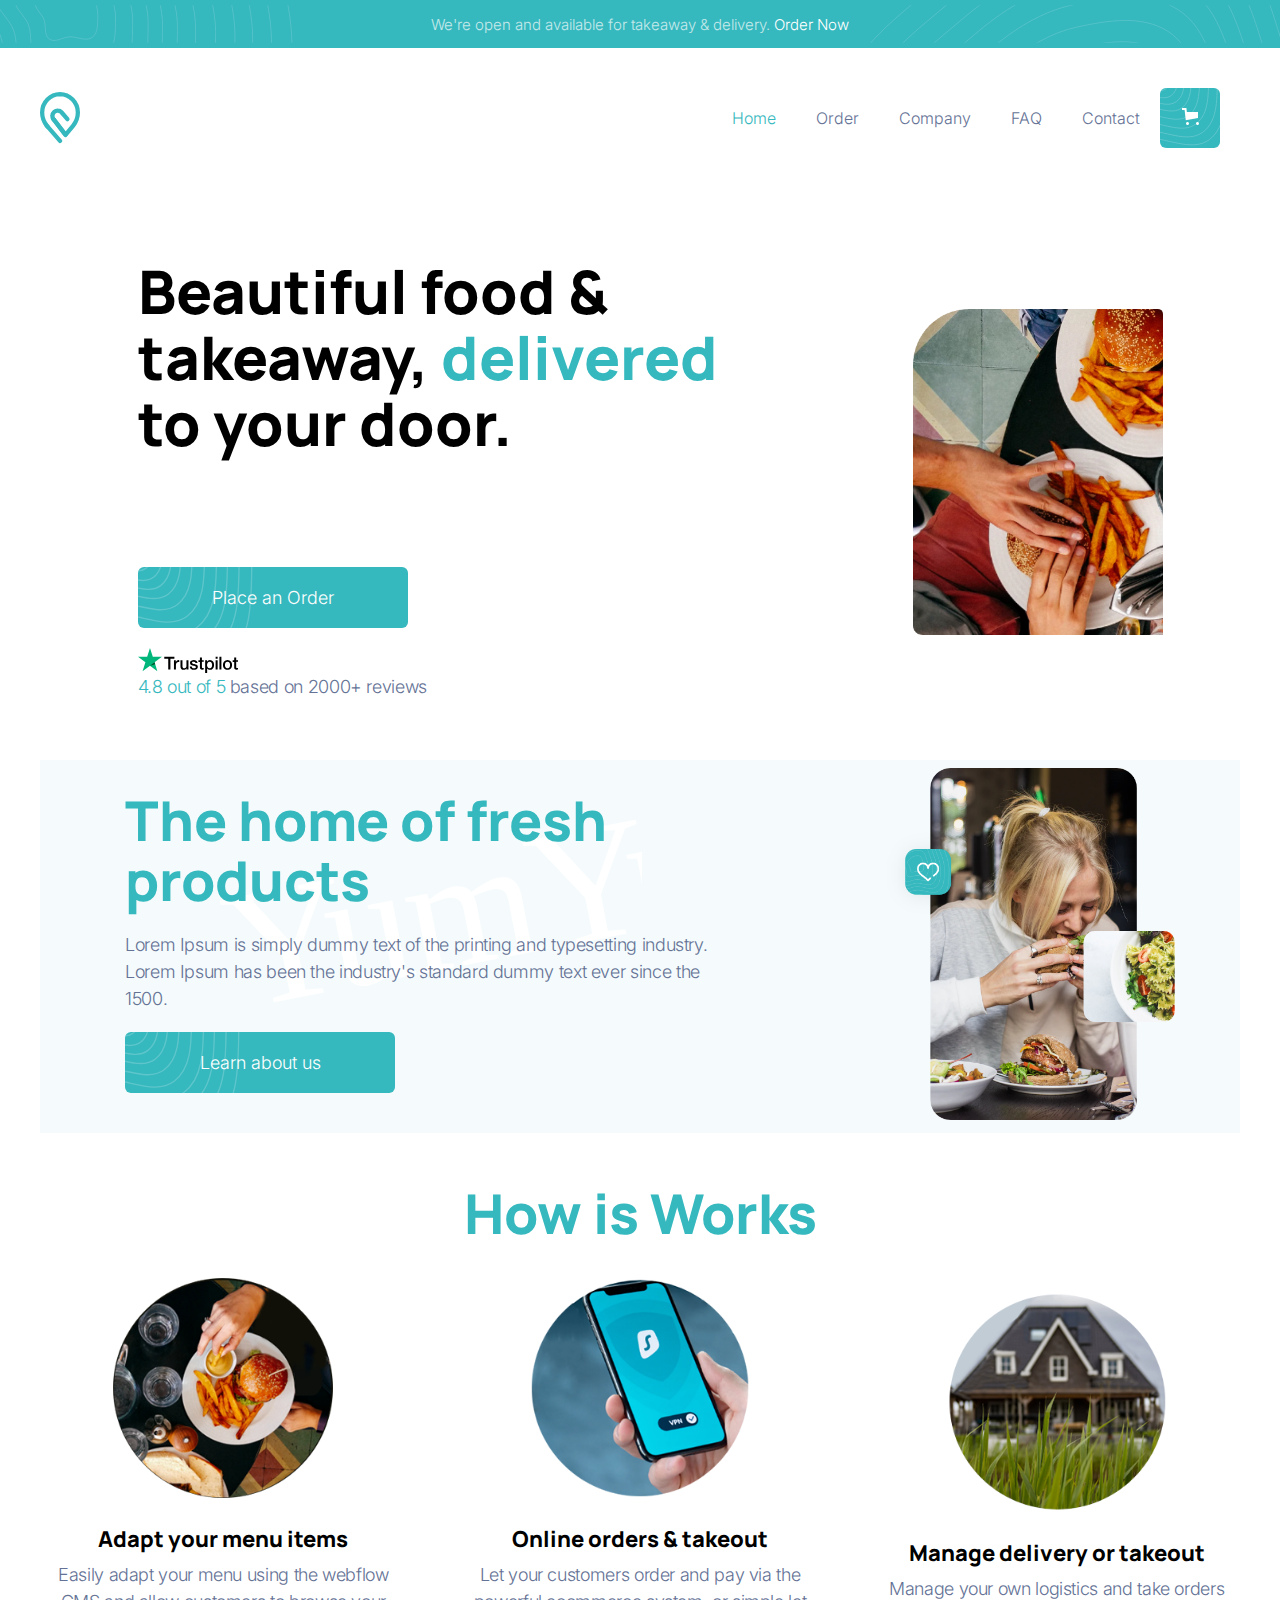
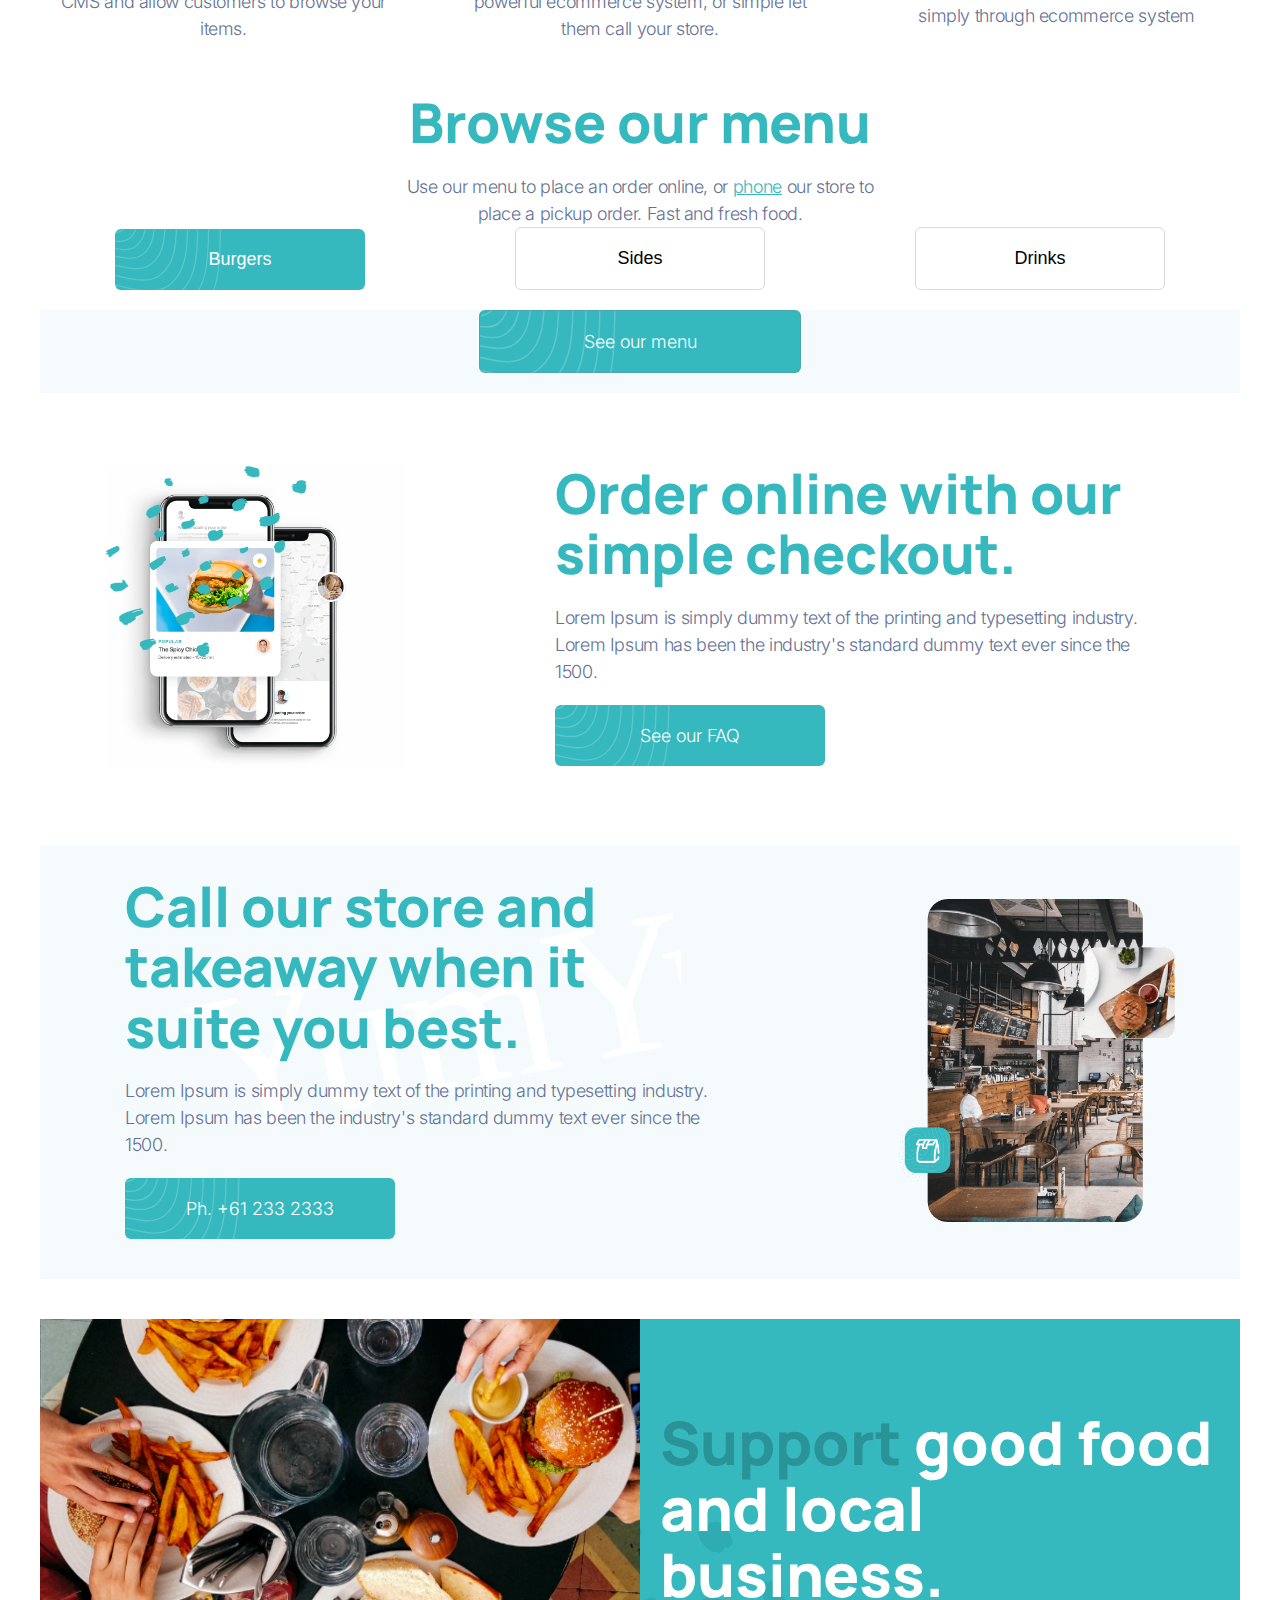
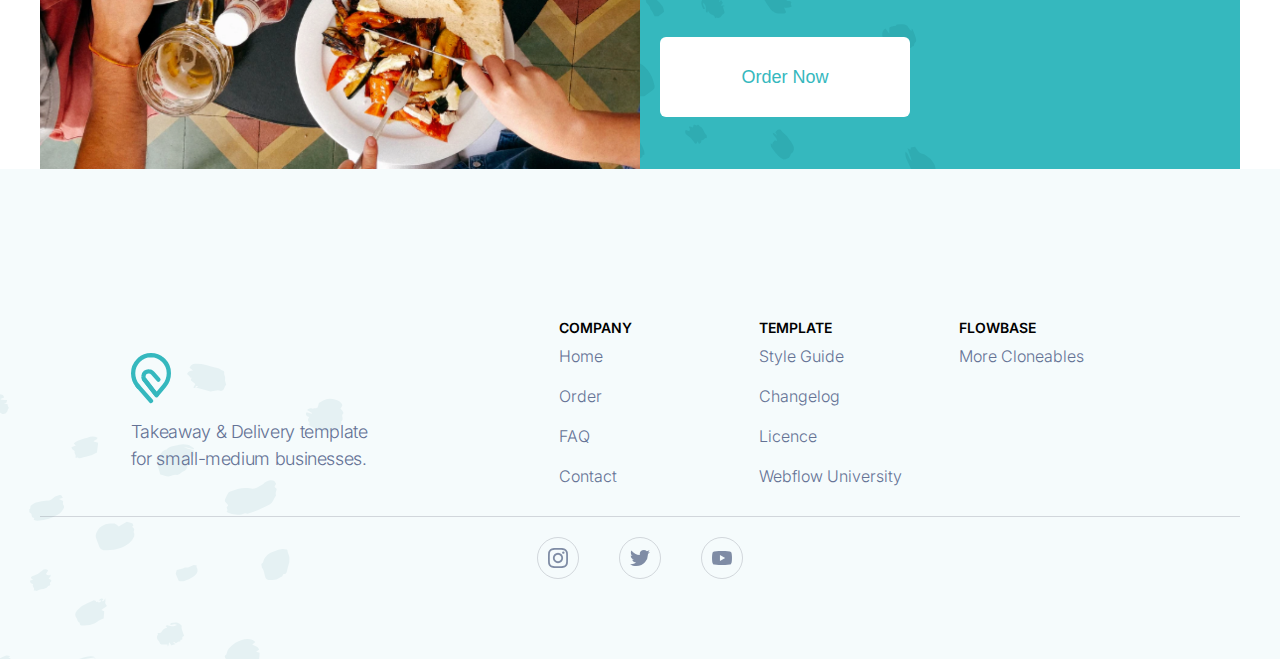
==== index.html @ 25eca1f1 "added accessability widget" ====
<!DOCTYPE html>
<html lang="en">
  <head>
    <meta charset="UTF-8" />
    <meta http-equiv="X-UA-Compatible" content="IE=edge" />
    <meta name="viewport" content="width=device-width, initial-scale=1.0" />
    <title>Home</title>
    <link rel="stylesheet" href="./css/index.css" />
    <link rel="icon" href="./img/logo.svg" />
  </head>
  <body>
    <!-- START: Header -->
    <header class="pageheader"></header>
    <!-- END: Header -->
    <!-- START: Main Content -->
    <div class="main">
      <!-- Menu Overlay -->
      <div class="menu--overlay"></div>
      <!--Delivery CTA: PLace Order-->
      <div class="container">
        <div class="container--text-left">
          <div class="container--text">
            <div class="container">
              <h1 class="slide-in-left_start">
                Beautiful food & takeaway,
                <span class="text-primary">delivered</span> to your door.
              </h1>
              <p class="slide-in-left_delay">
                Lorem Ipsum is simply dummy text of the printing and typesetting
                industry. Lorem Ipsum has been the industry's standard dummy
                text ever since the 1500.
              </p>
              <a class="btn-cta" href="order.html"> Place an Order </a>
            </div>
            <div class="container--text-subtext">
              <img src="./img/TrustPilot_logo.svg" alt="Trust Pilot Logo" />
              <p class="text-md">
                <span class="text-primary">4.8 out of 5</span> based on 2000+
                reviews
              </p>
            </div>
          </div>
          <div class="container--img" id="header_img--home">
            <img
              class="img--overlay-bottom-right slide-in-right"
              src="./img/icons/phone_icon.png"
              alt=""
            />
            <img
              class="img--overlay-bottom-left slide-in-left_delay"
              src="./img/patterns/pattern_blue.svg"
              alt=""
            />
            <img
              class="img--underlay"
              src="./img/header_img.png"
              alt="burger and frys"
            />
          </div>
        </div>
      </div>
      <!--Fresh Products CTA: Learn More-->
      <div class="container">
        <div class="container--text-left bg-scewed">
          <div class="container--text">
            <div class="container bg-text-yum">
              <h2 class="text-primary">The home of fresh products</h2>
              <p>
                Lorem Ipsum is simply dummy text of the printing and typesetting
                industry. Lorem Ipsum has been the industry's standard dummy
                text ever since the 1500.
              </p>
              <a class="btn-cta" href="./company.html"> Learn about us </a>
            </div>
          </div>

          <div class="container--img">
            <img src="./img/fresh_img.png" alt="woman enjoying a sandwich" />
          </div>
        </div>
      </div>
      <!--How it Works-->
      <div class="container">
        <h2 class="text-primary">How is Works</h2>
        <div class="container--columns">
          <div class="container--text-below">
            <div class="container--img">
              <img
                class="img--overlay-top-right pop-in"
                src="./img/icons/basket_icon.png"
                alt=""
              />
              <img
                class="img--underlay"
                src="./img/icons/adapt_icon.png"
                alt="meal with basket icon"
              />
            </div>
            <div class="container--text">
              <h6>Adapt your menu items</h6>
              <p>
                Easily adapt your menu using the webflow CMS and allow customers
                to browse your items.
              </p>
            </div>
          </div>
          <div class="divider--wrap">
            <div class="divider--inner"></div>
          </div>
          <div class="container--text-below">
            <div class="container--img">
              <img
                class="img--overlay-top-left pop-in"
                id="google-logo"
                src="./img/icons/google_icon.png"
                alt=""
              />
              <img
                class="pop-in_delay"
                id="apple-logo"
                src="./img/icons/apple_icon.png"
                alt=""
              />
              <img
                class="img--underlay"
                src="./img/icons/order_icon.png"
                alt="meal with basket icon"
              />
            </div>
            <div class="container--text">
              <h6>Online orders & takeout</h6>
              <p>
                Let your customers order and pay via the powerful ecommerce
                system, or simple let them call your store.
              </p>
            </div>
          </div>
          <div class="divider--wrap">
            <div class="divider--inner"></div>
          </div>
          <div class="container--text-below">
            <div class="container--img">
              <img
                class="img--overlay-top-left pop-in"
                src="./img/icons/smiling_man1.png"
                alt=""
              />
              <img
                class="img--overlay-middle-right pop-in_delay"
                src="./img/icons/smiling_man2.png"
                alt=""
              />
              <img
                class="img--underlay"
                src="./img/icons/delivery_icon.png"
                alt="meal with basket icon"
              />
            </div>
            <div class="container--text">
              <h6>Manage delivery or takeout</h6>
              <p>
                Manage your own logistics and take orders simply through
                ecommerce system
              </p>
            </div>
          </div>
        </div>
      </div>
      <!--Browse the menu-->
      <div class="container">
        <div>
          <h2 class="text-primary">Browse our menu</h2>
          <p>
            Use our menu to place an order online, or
            <a href="#">phone</a> our store to<br />
            place a pickup order. Fast and fresh food.
          </p>
          <div class="container btn-group">
            <button class="btn active" id="burgers">Burgers</button>
            <button class="btn" id="sides">Sides</button>
            <button class="btn" id="drinks">Drinks</button>
          </div>
          <div class="-bg-alice_blue">
            <div class="container" id="menu"></div>
            <div class="loader">
              <div></div>
              <div></div>
              <div></div>
              <div></div>
            </div>
            <div class="full-width">
              <a class="btn btn-cta" href="./order.html"> See our menu </a>
            </div>
          </div>
        </div>
      </div>
      <!--Order Online CTA: See FAQs-->
      <div class="container">
        <div class="container--text-left">
          <div class="container--img">
            <img
              class="underlay--img"
              src="./img/phone.png"
              alt="ordering with a phone"
            />
            <img
              class="overlay--pattern"
              src="./img/patterns/pattern_blue.svg"
              alt=""
            />
          </div>
          <div class="container--text">
            <div class="container bg-text-yum">
              <h2 class="text-primary">
                Order online with our simple checkout.
              </h2>
              <p>
                Lorem Ipsum is simply dummy text of the printing and typesetting
                industry. Lorem Ipsum has been the industry's standard dummy
                text ever since the 1500.
              </p>
              <a class="btn-cta" href="./faq.html"> See our FAQ </a>
            </div>
          </div>
        </div>
      </div>
      <!--Call the Store-->
      <div class="container">
        <div class="container--text-right bg-scewed">
          <div class="container--img">
            <img
              class="fluid-img"
              src="./img/takeaway.png"
              alt="restraunt serving takeaway"
            />
          </div>
          <div class="container--text">
            <div class="container bg-text-yum">
              <h2 class="text-primary">
                Call our store and takeaway when it suite you best.
              </h2>
              <p>
                Lorem Ipsum is simply dummy text of the printing and typesetting
                industry. Lorem Ipsum has been the industry's standard dummy
                text ever since the 1500.
              </p>
              <a href="#" class="btn-cta"> Ph. +61 233 2333 </a>
            </div>
          </div>
        </div>
      </div>
      <!--Support Local businesses -->
      <div class="container">
        <div class="bg-img-food"></div>

        <div class="bg-pattern-primary">
          <div>
            <h1>
              <span class="text-primary-dark-2">Support</span> good food and
              local business.
            </h1>
            <a href="./order.html">
              <button class="btn-order">Order Now</button>
            </a>
          </div>
        </div>
      </div>
    </div>
    <!-- END: Main Content -->
    <!-- Footer -->
    <footer class="pagefooter"></footer>
    <script type="module" src="../scripts/main.js"></script>
    <!-- Accessibility Code for "gsladek.github.io" -->
    <script>
      window.interdeal = {
        sitekey: "61293b41c6af77612263db4d741a04e9",
        Position: "Right",
        Menulang: "EN",
        domains: {
          js: "https://cdn.equalweb.com/",
          acc: "https://access.equalweb.com/",
        },
        btnStyle: {
          vPosition: ["80%", null],
          scale: ["0.8", "0.8"],
          color: { main: "#00848a", second: "#ffffff" },
          icon: { type: 11, shape: "semicircle", outline: false },
        },
      };
      (function (doc, head, body) {
        var coreCall = doc.createElement("script");
        coreCall.src = "https://cdn.equalweb.com/core/4.3.7/accessibility.js";
        coreCall.defer = true;
        coreCall.integrity =
          "sha512-hGa5HZtFkT1M7+tUDtU/cbw6AG0ORz3oblztCoTZ/z2qPyr7dgwH3zoT8qpgj21MgcRsMFLD6NNKePGvVks3Ig==";
        coreCall.crossOrigin = "anonymous";
        coreCall.setAttribute("data-cfasync", true);
        body ? body.appendChild(coreCall) : head.appendChild(coreCall);
      })(document, document.head, document.body);
    </script>
  </body>
</html>
---- css/index.css ----
/*--------------------- Font Imports ----------------------*/
@import url("https://fonts.googleapis.com/css2?family=Inter:wght@100;200;300;400;600;700;800&family=Manrope:wght@400;700;800&display=swap");
/*------------------------ Colors -------------------------*/
.text-primary {
  color: #35b8be;
}

.text-hover-primary {
  color: #35b8be;
}

.-bg-primary {
  background-color: #35b8be;
}

.text-primary-light-1 {
  color: #49bfc5;
}

.text-primary-dark-1 {
  color: #30a6ab;
}

.text-hover-primary-light-1:hover {
  color: #49bfc5;
}

.text-hover-primary-dark-1:hover {
  color: #30a6ab;
}

.-bg-primary-light-1 {
  background-color: #49bfc5;
}

.-bg-primary-dark-1 {
  background-color: #30a6ab;
}

.-bg-hover-primary-light-1:hover {
  background-color: #49bfc5;
}

.-bg-hover-primary-dark-1:hover {
  background-color: #30a6ab;
}

.text-primary-light-2 {
  color: #5dc6cb;
}

.text-primary-dark-2 {
  color: #2a9398;
}

.text-hover-primary-light-2:hover {
  color: #5dc6cb;
}

.text-hover-primary-dark-2:hover {
  color: #2a9398;
}

.-bg-primary-light-2 {
  background-color: #5dc6cb;
}

.-bg-primary-dark-2 {
  background-color: #2a9398;
}

.-bg-hover-primary-light-2:hover {
  background-color: #5dc6cb;
}

.-bg-hover-primary-dark-2:hover {
  background-color: #2a9398;
}

.text-primary-light-3 {
  color: #72cdd2;
}

.text-primary-dark-3 {
  color: #258185;
}

.text-hover-primary-light-3:hover {
  color: #72cdd2;
}

.text-hover-primary-dark-3:hover {
  color: #258185;
}

.-bg-primary-light-3 {
  background-color: #72cdd2;
}

.-bg-primary-dark-3 {
  background-color: #258185;
}

.-bg-hover-primary-light-3:hover {
  background-color: #72cdd2;
}

.-bg-hover-primary-dark-3:hover {
  background-color: #258185;
}

.text-primary-light-4 {
  color: #86d4d8;
}

.text-primary-dark-4 {
  color: #206e72;
}

.text-hover-primary-light-4:hover {
  color: #86d4d8;
}

.text-hover-primary-dark-4:hover {
  color: #206e72;
}

.-bg-primary-light-4 {
  background-color: #86d4d8;
}

.-bg-primary-dark-4 {
  background-color: #206e72;
}

.-bg-hover-primary-light-4:hover {
  background-color: #86d4d8;
}

.-bg-hover-primary-dark-4:hover {
  background-color: #206e72;
}

.text-primary-light-5 {
  color: #9adcdf;
}

.text-primary-dark-5 {
  color: #1b5c5f;
}

.text-hover-primary-light-5:hover {
  color: #9adcdf;
}

.text-hover-primary-dark-5:hover {
  color: #1b5c5f;
}

.-bg-primary-light-5 {
  background-color: #9adcdf;
}

.-bg-primary-dark-5 {
  background-color: #1b5c5f;
}

.-bg-hover-primary-light-5:hover {
  background-color: #9adcdf;
}

.-bg-hover-primary-dark-5:hover {
  background-color: #1b5c5f;
}

.text-primary-light-6 {
  color: #aee3e5;
}

.text-primary-dark-6 {
  color: #154a4c;
}

.text-hover-primary-light-6:hover {
  color: #aee3e5;
}

.text-hover-primary-dark-6:hover {
  color: #154a4c;
}

.-bg-primary-light-6 {
  background-color: #aee3e5;
}

.-bg-primary-dark-6 {
  background-color: #154a4c;
}

.-bg-hover-primary-light-6:hover {
  background-color: #aee3e5;
}

.-bg-hover-primary-dark-6:hover {
  background-color: #154a4c;
}

.text-primary-light-7 {
  color: #c2eaec;
}

.text-primary-dark-7 {
  color: #103739;
}

.text-hover-primary-light-7:hover {
  color: #c2eaec;
}

.text-hover-primary-dark-7:hover {
  color: #103739;
}

.-bg-primary-light-7 {
  background-color: #c2eaec;
}

.-bg-primary-dark-7 {
  background-color: #103739;
}

.-bg-hover-primary-light-7:hover {
  background-color: #c2eaec;
}

.-bg-hover-primary-dark-7:hover {
  background-color: #103739;
}

.text-primary-light-8 {
  color: #d7f1f2;
}

.text-primary-dark-8 {
  color: #0b2526;
}

.text-hover-primary-light-8:hover {
  color: #d7f1f2;
}

.text-hover-primary-dark-8:hover {
  color: #0b2526;
}

.-bg-primary-light-8 {
  background-color: #d7f1f2;
}

.-bg-primary-dark-8 {
  background-color: #0b2526;
}

.-bg-hover-primary-light-8:hover {
  background-color: #d7f1f2;
}

.-bg-hover-primary-dark-8:hover {
  background-color: #0b2526;
}

.text-primary-light-9 {
  color: #ebf8f9;
}

.text-primary-dark-9 {
  color: #051213;
}

.text-hover-primary-light-9:hover {
  color: #ebf8f9;
}

.text-hover-primary-dark-9:hover {
  color: #051213;
}

.-bg-primary-light-9 {
  background-color: #ebf8f9;
}

.-bg-primary-dark-9 {
  background-color: #051213;
}

.-bg-hover-primary-light-9:hover {
  background-color: #ebf8f9;
}

.-bg-hover-primary-dark-9:hover {
  background-color: #051213;
}

.text-alice_blue {
  color: #f5fbfc;
}

.text-hover-alice_blue {
  color: #f5fbfc;
}

.-bg-alice_blue {
  background-color: #f5fbfc;
}

.text-alice_blue-light-1 {
  color: #f6fbfc;
}

.text-alice_blue-dark-1 {
  color: #dde2e3;
}

.text-hover-alice_blue-light-1:hover {
  color: #f6fbfc;
}

.text-hover-alice_blue-dark-1:hover {
  color: #dde2e3;
}

.-bg-alice_blue-light-1 {
  background-color: #f6fbfc;
}

.-bg-alice_blue-dark-1 {
  background-color: #dde2e3;
}

.-bg-hover-alice_blue-light-1:hover {
  background-color: #f6fbfc;
}

.-bg-hover-alice_blue-dark-1:hover {
  background-color: #dde2e3;
}

.text-alice_blue-light-2 {
  color: #f7fcfd;
}

.text-alice_blue-dark-2 {
  color: #c4c9ca;
}

.text-hover-alice_blue-light-2:hover {
  color: #f7fcfd;
}

.text-hover-alice_blue-dark-2:hover {
  color: #c4c9ca;
}

.-bg-alice_blue-light-2 {
  background-color: #f7fcfd;
}

.-bg-alice_blue-dark-2 {
  background-color: #c4c9ca;
}

.-bg-hover-alice_blue-light-2:hover {
  background-color: #f7fcfd;
}

.-bg-hover-alice_blue-dark-2:hover {
  background-color: #c4c9ca;
}

.text-alice_blue-light-3 {
  color: #f8fcfd;
}

.text-alice_blue-dark-3 {
  color: #acb0b0;
}

.text-hover-alice_blue-light-3:hover {
  color: #f8fcfd;
}

.text-hover-alice_blue-dark-3:hover {
  color: #acb0b0;
}

.-bg-alice_blue-light-3 {
  background-color: #f8fcfd;
}

.-bg-alice_blue-dark-3 {
  background-color: #acb0b0;
}

.-bg-hover-alice_blue-light-3:hover {
  background-color: #f8fcfd;
}

.-bg-hover-alice_blue-dark-3:hover {
  background-color: #acb0b0;
}

.text-alice_blue-light-4 {
  color: #f9fdfd;
}

.text-alice_blue-dark-4 {
  color: #939797;
}

.text-hover-alice_blue-light-4:hover {
  color: #f9fdfd;
}

.text-hover-alice_blue-dark-4:hover {
  color: #939797;
}

.-bg-alice_blue-light-4 {
  background-color: #f9fdfd;
}

.-bg-alice_blue-dark-4 {
  background-color: #939797;
}

.-bg-hover-alice_blue-light-4:hover {
  background-color: #f9fdfd;
}

.-bg-hover-alice_blue-dark-4:hover {
  background-color: #939797;
}

.text-alice_blue-light-5 {
  color: #fafdfe;
}

.text-alice_blue-dark-5 {
  color: #7b7e7e;
}

.text-hover-alice_blue-light-5:hover {
  color: #fafdfe;
}

.text-hover-alice_blue-dark-5:hover {
  color: #7b7e7e;
}

.-bg-alice_blue-light-5 {
  background-color: #fafdfe;
}

.-bg-alice_blue-dark-5 {
  background-color: #7b7e7e;
}

.-bg-hover-alice_blue-light-5:hover {
  background-color: #fafdfe;
}

.-bg-hover-alice_blue-dark-5:hover {
  background-color: #7b7e7e;
}

.text-alice_blue-light-6 {
  color: #fbfdfe;
}

.text-alice_blue-dark-6 {
  color: #626465;
}

.text-hover-alice_blue-light-6:hover {
  color: #fbfdfe;
}

.text-hover-alice_blue-dark-6:hover {
  color: #626465;
}

.-bg-alice_blue-light-6 {
  background-color: #fbfdfe;
}

.-bg-alice_blue-dark-6 {
  background-color: #626465;
}

.-bg-hover-alice_blue-light-6:hover {
  background-color: #fbfdfe;
}

.-bg-hover-alice_blue-dark-6:hover {
  background-color: #626465;
}

.text-alice_blue-light-7 {
  color: #fcfefe;
}

.text-alice_blue-dark-7 {
  color: #4a4b4c;
}

.text-hover-alice_blue-light-7:hover {
  color: #fcfefe;
}

.text-hover-alice_blue-dark-7:hover {
  color: #4a4b4c;
}

.-bg-alice_blue-light-7 {
  background-color: #fcfefe;
}

.-bg-alice_blue-dark-7 {
  background-color: #4a4b4c;
}

.-bg-hover-alice_blue-light-7:hover {
  background-color: #fcfefe;
}

.-bg-hover-alice_blue-dark-7:hover {
  background-color: #4a4b4c;
}

.text-alice_blue-light-8 {
  color: #fdfefe;
}

.text-alice_blue-dark-8 {
  color: #313232;
}

.text-hover-alice_blue-light-8:hover {
  color: #fdfefe;
}

.text-hover-alice_blue-dark-8:hover {
  color: #313232;
}

.-bg-alice_blue-light-8 {
  background-color: #fdfefe;
}

.-bg-alice_blue-dark-8 {
  background-color: #313232;
}

.-bg-hover-alice_blue-light-8:hover {
  background-color: #fdfefe;
}

.-bg-hover-alice_blue-dark-8:hover {
  background-color: #313232;
}

.text-alice_blue-light-9 {
  color: #feffff;
}

.text-alice_blue-dark-9 {
  color: #191919;
}

.text-hover-alice_blue-light-9:hover {
  color: #feffff;
}

.text-hover-alice_blue-dark-9:hover {
  color: #191919;
}

.-bg-alice_blue-light-9 {
  background-color: #feffff;
}

.-bg-alice_blue-dark-9 {
  background-color: #191919;
}

.-bg-hover-alice_blue-light-9:hover {
  background-color: #feffff;
}

.-bg-hover-alice_blue-dark-9:hover {
  background-color: #191919;
}

.text-coral {
  color: #ff8946;
}

.text-hover-coral {
  color: #ff8946;
}

.-bg-coral {
  background-color: #ff8946;
}

.text-coral-light-1 {
  color: #ff9559;
}

.text-coral-dark-1 {
  color: #e67b3f;
}

.text-hover-coral-light-1:hover {
  color: #ff9559;
}

.text-hover-coral-dark-1:hover {
  color: #e67b3f;
}

.-bg-coral-light-1 {
  background-color: #ff9559;
}

.-bg-coral-dark-1 {
  background-color: #e67b3f;
}

.-bg-hover-coral-light-1:hover {
  background-color: #ff9559;
}

.-bg-hover-coral-dark-1:hover {
  background-color: #e67b3f;
}

.text-coral-light-2 {
  color: #ffa16b;
}

.text-coral-dark-2 {
  color: #cc6e38;
}

.text-hover-coral-light-2:hover {
  color: #ffa16b;
}

.text-hover-coral-dark-2:hover {
  color: #cc6e38;
}

.-bg-coral-light-2 {
  background-color: #ffa16b;
}

.-bg-coral-dark-2 {
  background-color: #cc6e38;
}

.-bg-hover-coral-light-2:hover {
  background-color: #ffa16b;
}

.-bg-hover-coral-dark-2:hover {
  background-color: #cc6e38;
}

.text-coral-light-3 {
  color: #ffac7e;
}

.text-coral-dark-3 {
  color: #b36031;
}

.text-hover-coral-light-3:hover {
  color: #ffac7e;
}

.text-hover-coral-dark-3:hover {
  color: #b36031;
}

.-bg-coral-light-3 {
  background-color: #ffac7e;
}

.-bg-coral-dark-3 {
  background-color: #b36031;
}

.-bg-hover-coral-light-3:hover {
  background-color: #ffac7e;
}

.-bg-hover-coral-dark-3:hover {
  background-color: #b36031;
}

.text-coral-light-4 {
  color: #ffb890;
}

.text-coral-dark-4 {
  color: #99522a;
}

.text-hover-coral-light-4:hover {
  color: #ffb890;
}

.text-hover-coral-dark-4:hover {
  color: #99522a;
}

.-bg-coral-light-4 {
  background-color: #ffb890;
}

.-bg-coral-dark-4 {
  background-color: #99522a;
}

.-bg-hover-coral-light-4:hover {
  background-color: #ffb890;
}

.-bg-hover-coral-dark-4:hover {
  background-color: #99522a;
}

.text-coral-light-5 {
  color: #ffc4a3;
}

.text-coral-dark-5 {
  color: #804523;
}

.text-hover-coral-light-5:hover {
  color: #ffc4a3;
}

.text-hover-coral-dark-5:hover {
  color: #804523;
}

.-bg-coral-light-5 {
  background-color: #ffc4a3;
}

.-bg-coral-dark-5 {
  background-color: #804523;
}

.-bg-hover-coral-light-5:hover {
  background-color: #ffc4a3;
}

.-bg-hover-coral-dark-5:hover {
  background-color: #804523;
}

.text-coral-light-6 {
  color: #ffd0b5;
}

.text-coral-dark-6 {
  color: #66371c;
}

.text-hover-coral-light-6:hover {
  color: #ffd0b5;
}

.text-hover-coral-dark-6:hover {
  color: #66371c;
}

.-bg-coral-light-6 {
  background-color: #ffd0b5;
}

.-bg-coral-dark-6 {
  background-color: #66371c;
}

.-bg-hover-coral-light-6:hover {
  background-color: #ffd0b5;
}

.-bg-hover-coral-dark-6:hover {
  background-color: #66371c;
}

.text-coral-light-7 {
  color: #ffdcc8;
}

.text-coral-dark-7 {
  color: #4d2915;
}

.text-hover-coral-light-7:hover {
  color: #ffdcc8;
}

.text-hover-coral-dark-7:hover {
  color: #4d2915;
}

.-bg-coral-light-7 {
  background-color: #ffdcc8;
}

.-bg-coral-dark-7 {
  background-color: #4d2915;
}

.-bg-hover-coral-light-7:hover {
  background-color: #ffdcc8;
}

.-bg-hover-coral-dark-7:hover {
  background-color: #4d2915;
}

.text-coral-light-8 {
  color: #ffe7da;
}

.text-coral-dark-8 {
  color: #331b0e;
}

.text-hover-coral-light-8:hover {
  color: #ffe7da;
}

.text-hover-coral-dark-8:hover {
  color: #331b0e;
}

.-bg-coral-light-8 {
  background-color: #ffe7da;
}

.-bg-coral-dark-8 {
  background-color: #331b0e;
}

.-bg-hover-coral-light-8:hover {
  background-color: #ffe7da;
}

.-bg-hover-coral-dark-8:hover {
  background-color: #331b0e;
}

.text-coral-light-9 {
  color: #fff3ed;
}

.text-coral-dark-9 {
  color: #1a0e07;
}

.text-hover-coral-light-9:hover {
  color: #fff3ed;
}

.text-hover-coral-dark-9:hover {
  color: #1a0e07;
}

.-bg-coral-light-9 {
  background-color: #fff3ed;
}

.-bg-coral-dark-9 {
  background-color: #1a0e07;
}

.-bg-hover-coral-light-9:hover {
  background-color: #fff3ed;
}

.-bg-hover-coral-dark-9:hover {
  background-color: #1a0e07;
}

.text-heading {
  color: #191b22;
}

.text-hover-heading {
  color: #191b22;
}

.-bg-heading {
  background-color: #191b22;
}

.text-heading-light-1 {
  color: #303238;
}

.text-heading-dark-1 {
  color: #17181f;
}

.text-hover-heading-light-1:hover {
  color: #303238;
}

.text-hover-heading-dark-1:hover {
  color: #17181f;
}

.-bg-heading-light-1 {
  background-color: #303238;
}

.-bg-heading-dark-1 {
  background-color: #17181f;
}

.-bg-hover-heading-light-1:hover {
  background-color: #303238;
}

.-bg-hover-heading-dark-1:hover {
  background-color: #17181f;
}

.text-heading-light-2 {
  color: #47494e;
}

.text-heading-dark-2 {
  color: #14161b;
}

.text-hover-heading-light-2:hover {
  color: #47494e;
}

.text-hover-heading-dark-2:hover {
  color: #14161b;
}

.-bg-heading-light-2 {
  background-color: #47494e;
}

.-bg-heading-dark-2 {
  background-color: #14161b;
}

.-bg-hover-heading-light-2:hover {
  background-color: #47494e;
}

.-bg-hover-heading-dark-2:hover {
  background-color: #14161b;
}

.text-heading-light-3 {
  color: #5e5f64;
}

.text-heading-dark-3 {
  color: #121318;
}

.text-hover-heading-light-3:hover {
  color: #5e5f64;
}

.text-hover-heading-dark-3:hover {
  color: #121318;
}

.-bg-heading-light-3 {
  background-color: #5e5f64;
}

.-bg-heading-dark-3 {
  background-color: #121318;
}

.-bg-hover-heading-light-3:hover {
  background-color: #5e5f64;
}

.-bg-hover-heading-dark-3:hover {
  background-color: #121318;
}

.text-heading-light-4 {
  color: #75767a;
}

.text-heading-dark-4 {
  color: #0f1014;
}

.text-hover-heading-light-4:hover {
  color: #75767a;
}

.text-hover-heading-dark-4:hover {
  color: #0f1014;
}

.-bg-heading-light-4 {
  background-color: #75767a;
}

.-bg-heading-dark-4 {
  background-color: #0f1014;
}

.-bg-hover-heading-light-4:hover {
  background-color: #75767a;
}

.-bg-hover-heading-dark-4:hover {
  background-color: #0f1014;
}

.text-heading-light-5 {
  color: #8c8d91;
}

.text-heading-dark-5 {
  color: #0d0e11;
}

.text-hover-heading-light-5:hover {
  color: #8c8d91;
}

.text-hover-heading-dark-5:hover {
  color: #0d0e11;
}

.-bg-heading-light-5 {
  background-color: #8c8d91;
}

.-bg-heading-dark-5 {
  background-color: #0d0e11;
}

.-bg-hover-heading-light-5:hover {
  background-color: #8c8d91;
}

.-bg-hover-heading-dark-5:hover {
  background-color: #0d0e11;
}

.text-heading-light-6 {
  color: #a3a4a7;
}

.text-heading-dark-6 {
  color: #0a0b0e;
}

.text-hover-heading-light-6:hover {
  color: #a3a4a7;
}

.text-hover-heading-dark-6:hover {
  color: #0a0b0e;
}

.-bg-heading-light-6 {
  background-color: #a3a4a7;
}

.-bg-heading-dark-6 {
  background-color: #0a0b0e;
}

.-bg-hover-heading-light-6:hover {
  background-color: #a3a4a7;
}

.-bg-hover-heading-dark-6:hover {
  background-color: #0a0b0e;
}

.text-heading-light-7 {
  color: #babbbd;
}

.text-heading-dark-7 {
  color: #08080a;
}

.text-hover-heading-light-7:hover {
  color: #babbbd;
}

.text-hover-heading-dark-7:hover {
  color: #08080a;
}

.-bg-heading-light-7 {
  background-color: #babbbd;
}

.-bg-heading-dark-7 {
  background-color: #08080a;
}

.-bg-hover-heading-light-7:hover {
  background-color: #babbbd;
}

.-bg-hover-heading-dark-7:hover {
  background-color: #08080a;
}

.text-heading-light-8 {
  color: #d1d1d3;
}

.text-heading-dark-8 {
  color: #050507;
}

.text-hover-heading-light-8:hover {
  color: #d1d1d3;
}

.text-hover-heading-dark-8:hover {
  color: #050507;
}

.-bg-heading-light-8 {
  background-color: #d1d1d3;
}

.-bg-heading-dark-8 {
  background-color: #050507;
}

.-bg-hover-heading-light-8:hover {
  background-color: #d1d1d3;
}

.-bg-hover-heading-dark-8:hover {
  background-color: #050507;
}

.text-heading-light-9 {
  color: #e8e8e9;
}

.text-heading-dark-9 {
  color: #030303;
}

.text-hover-heading-light-9:hover {
  color: #e8e8e9;
}

.text-hover-heading-dark-9:hover {
  color: #030303;
}

.-bg-heading-light-9 {
  background-color: #e8e8e9;
}

.-bg-heading-dark-9 {
  background-color: #030303;
}

.-bg-hover-heading-light-9:hover {
  background-color: #e8e8e9;
}

.-bg-hover-heading-dark-9:hover {
  background-color: #030303;
}

.text-paragraph {
  color: #647295;
}

.text-hover-paragraph {
  color: #647295;
}

.-bg-paragraph {
  background-color: #647295;
}

.text-paragraph-light-1 {
  color: #7480a0;
}

.text-paragraph-dark-1 {
  color: #5a6786;
}

.text-hover-paragraph-light-1:hover {
  color: #7480a0;
}

.text-hover-paragraph-dark-1:hover {
  color: #5a6786;
}

.-bg-paragraph-light-1 {
  background-color: #7480a0;
}

.-bg-paragraph-dark-1 {
  background-color: #5a6786;
}

.-bg-hover-paragraph-light-1:hover {
  background-color: #7480a0;
}

.-bg-hover-paragraph-dark-1:hover {
  background-color: #5a6786;
}

.text-paragraph-light-2 {
  color: #838eaa;
}

.text-paragraph-dark-2 {
  color: #505b77;
}

.text-hover-paragraph-light-2:hover {
  color: #838eaa;
}

.text-hover-paragraph-dark-2:hover {
  color: #505b77;
}

.-bg-paragraph-light-2 {
  background-color: #838eaa;
}

.-bg-paragraph-dark-2 {
  background-color: #505b77;
}

.-bg-hover-paragraph-light-2:hover {
  background-color: #838eaa;
}

.-bg-hover-paragraph-dark-2:hover {
  background-color: #505b77;
}

.text-paragraph-light-3 {
  color: #939cb5;
}

.text-paragraph-dark-3 {
  color: #465068;
}

.text-hover-paragraph-light-3:hover {
  color: #939cb5;
}

.text-hover-paragraph-dark-3:hover {
  color: #465068;
}

.-bg-paragraph-light-3 {
  background-color: #939cb5;
}

.-bg-paragraph-dark-3 {
  background-color: #465068;
}

.-bg-hover-paragraph-light-3:hover {
  background-color: #939cb5;
}

.-bg-hover-paragraph-dark-3:hover {
  background-color: #465068;
}

.text-paragraph-light-4 {
  color: #a2aabf;
}

.text-paragraph-dark-4 {
  color: #3c4459;
}

.text-hover-paragraph-light-4:hover {
  color: #a2aabf;
}

.text-hover-paragraph-dark-4:hover {
  color: #3c4459;
}

.-bg-paragraph-light-4 {
  background-color: #a2aabf;
}

.-bg-paragraph-dark-4 {
  background-color: #3c4459;
}

.-bg-hover-paragraph-light-4:hover {
  background-color: #a2aabf;
}

.-bg-hover-paragraph-dark-4:hover {
  background-color: #3c4459;
}

.text-paragraph-light-5 {
  color: #b2b9ca;
}

.text-paragraph-dark-5 {
  color: #32394b;
}

.text-hover-paragraph-light-5:hover {
  color: #b2b9ca;
}

.text-hover-paragraph-dark-5:hover {
  color: #32394b;
}

.-bg-paragraph-light-5 {
  background-color: #b2b9ca;
}

.-bg-paragraph-dark-5 {
  background-color: #32394b;
}

.-bg-hover-paragraph-light-5:hover {
  background-color: #b2b9ca;
}

.-bg-hover-paragraph-dark-5:hover {
  background-color: #32394b;
}

.text-paragraph-light-6 {
  color: #c1c7d5;
}

.text-paragraph-dark-6 {
  color: #282e3c;
}

.text-hover-paragraph-light-6:hover {
  color: #c1c7d5;
}

.text-hover-paragraph-dark-6:hover {
  color: #282e3c;
}

.-bg-paragraph-light-6 {
  background-color: #c1c7d5;
}

.-bg-paragraph-dark-6 {
  background-color: #282e3c;
}

.-bg-hover-paragraph-light-6:hover {
  background-color: #c1c7d5;
}

.-bg-hover-paragraph-dark-6:hover {
  background-color: #282e3c;
}

.text-paragraph-light-7 {
  color: #d1d5df;
}

.text-paragraph-dark-7 {
  color: #1e222d;
}

.text-hover-paragraph-light-7:hover {
  color: #d1d5df;
}

.text-hover-paragraph-dark-7:hover {
  color: #1e222d;
}

.-bg-paragraph-light-7 {
  background-color: #d1d5df;
}

.-bg-paragraph-dark-7 {
  background-color: #1e222d;
}

.-bg-hover-paragraph-light-7:hover {
  background-color: #d1d5df;
}

.-bg-hover-paragraph-dark-7:hover {
  background-color: #1e222d;
}

.text-paragraph-light-8 {
  color: #e0e3ea;
}

.text-paragraph-dark-8 {
  color: #14171e;
}

.text-hover-paragraph-light-8:hover {
  color: #e0e3ea;
}

.text-hover-paragraph-dark-8:hover {
  color: #14171e;
}

.-bg-paragraph-light-8 {
  background-color: #e0e3ea;
}

.-bg-paragraph-dark-8 {
  background-color: #14171e;
}

.-bg-hover-paragraph-light-8:hover {
  background-color: #e0e3ea;
}

.-bg-hover-paragraph-dark-8:hover {
  background-color: #14171e;
}

.text-paragraph-light-9 {
  color: #f0f1f4;
}

.text-paragraph-dark-9 {
  color: #0a0b0f;
}

.text-hover-paragraph-light-9:hover {
  color: #f0f1f4;
}

.text-hover-paragraph-dark-9:hover {
  color: #0a0b0f;
}

.-bg-paragraph-light-9 {
  background-color: #f0f1f4;
}

.-bg-paragraph-dark-9 {
  background-color: #0a0b0f;
}

.-bg-hover-paragraph-light-9:hover {
  background-color: #f0f1f4;
}

.-bg-hover-paragraph-dark-9:hover {
  background-color: #0a0b0f;
}

.text-highlight {
  color: rgba(255, 171, 0, 0.23);
}

.text-hover-highlight {
  color: rgba(255, 171, 0, 0.23);
}

.-bg-highlight {
  background-color: rgba(255, 171, 0, 0.23);
}

.text-light-grey {
  color: rgba(126, 130, 143, 0.3);
}

.text-hover-light-grey {
  color: rgba(126, 130, 143, 0.3);
}

.-bg-light-grey {
  background-color: rgba(126, 130, 143, 0.3);
}

.text-light-grey-light-1 {
  color: rgba(176, 178, 186, 0.37);
}

.text-light-grey-dark-1 {
  color: rgba(77, 80, 88, 0.37);
}

.text-hover-light-grey-light-1:hover {
  color: rgba(176, 178, 186, 0.37);
}

.text-hover-light-grey-dark-1:hover {
  color: rgba(77, 80, 88, 0.37);
}

.-bg-light-grey-light-1 {
  background-color: rgba(176, 178, 186, 0.37);
}

.-bg-light-grey-dark-1 {
  background-color: rgba(77, 80, 88, 0.37);
}

.-bg-hover-light-grey-light-1:hover {
  background-color: rgba(176, 178, 186, 0.37);
}

.-bg-hover-light-grey-dark-1:hover {
  background-color: rgba(77, 80, 88, 0.37);
}

.text-light-grey-light-2 {
  color: rgba(202, 203, 209, 0.44);
}

.text-light-grey-dark-2 {
  color: rgba(52, 54, 59, 0.44);
}

.text-hover-light-grey-light-2:hover {
  color: rgba(202, 203, 209, 0.44);
}

.text-hover-light-grey-dark-2:hover {
  color: rgba(52, 54, 59, 0.44);
}

.-bg-light-grey-light-2 {
  background-color: rgba(202, 203, 209, 0.44);
}

.-bg-light-grey-dark-2 {
  background-color: rgba(52, 54, 59, 0.44);
}

.-bg-hover-light-grey-light-2:hover {
  background-color: rgba(202, 203, 209, 0.44);
}

.-bg-hover-light-grey-dark-2:hover {
  background-color: rgba(52, 54, 59, 0.44);
}

.text-light-grey-light-3 {
  color: rgba(217, 219, 222, 0.51);
}

.text-light-grey-dark-3 {
  color: rgba(37, 38, 42, 0.51);
}

.text-hover-light-grey-light-3:hover {
  color: rgba(217, 219, 222, 0.51);
}

.text-hover-light-grey-dark-3:hover {
  color: rgba(37, 38, 42, 0.51);
}

.-bg-light-grey-light-3 {
  background-color: rgba(217, 219, 222, 0.51);
}

.-bg-light-grey-dark-3 {
  background-color: rgba(37, 38, 42, 0.51);
}

.-bg-hover-light-grey-light-3:hover {
  background-color: rgba(217, 219, 222, 0.51);
}

.-bg-hover-light-grey-dark-3:hover {
  background-color: rgba(37, 38, 42, 0.51);
}

.text-light-grey-light-4 {
  color: rgba(228, 229, 232, 0.58);
}

.text-light-grey-dark-4 {
  color: rgba(26, 27, 30, 0.58);
}

.text-hover-light-grey-light-4:hover {
  color: rgba(228, 229, 232, 0.58);
}

.text-hover-light-grey-dark-4:hover {
  color: rgba(26, 27, 30, 0.58);
}

.-bg-light-grey-light-4 {
  background-color: rgba(228, 229, 232, 0.58);
}

.-bg-light-grey-dark-4 {
  background-color: rgba(26, 27, 30, 0.58);
}

.-bg-hover-light-grey-light-4:hover {
  background-color: rgba(228, 229, 232, 0.58);
}

.-bg-hover-light-grey-dark-4:hover {
  background-color: rgba(26, 27, 30, 0.58);
}

.text-light-grey-light-5 {
  color: rgba(236, 236, 238, 0.65);
}

.text-light-grey-dark-5 {
  color: rgba(19, 20, 21, 0.65);
}

.text-hover-light-grey-light-5:hover {
  color: rgba(236, 236, 238, 0.65);
}

.text-hover-light-grey-dark-5:hover {
  color: rgba(19, 20, 21, 0.65);
}

.-bg-light-grey-light-5 {
  background-color: rgba(236, 236, 238, 0.65);
}

.-bg-light-grey-dark-5 {
  background-color: rgba(19, 20, 21, 0.65);
}

.-bg-hover-light-grey-light-5:hover {
  background-color: rgba(236, 236, 238, 0.65);
}

.-bg-hover-light-grey-dark-5:hover {
  background-color: rgba(19, 20, 21, 0.65);
}

.text-light-grey-light-6 {
  color: rgba(241, 242, 243, 0.72);
}

.text-light-grey-dark-6 {
  color: rgba(13, 14, 15, 0.72);
}

.text-hover-light-grey-light-6:hover {
  color: rgba(241, 242, 243, 0.72);
}

.text-hover-light-grey-dark-6:hover {
  color: rgba(13, 14, 15, 0.72);
}

.-bg-light-grey-light-6 {
  background-color: rgba(241, 242, 243, 0.72);
}

.-bg-light-grey-dark-6 {
  background-color: rgba(13, 14, 15, 0.72);
}

.-bg-hover-light-grey-light-6:hover {
  background-color: rgba(241, 242, 243, 0.72);
}

.-bg-hover-light-grey-dark-6:hover {
  background-color: rgba(13, 14, 15, 0.72);
}

.text-light-grey-light-7 {
  color: rgba(246, 246, 247, 0.79);
}

.text-light-grey-dark-7 {
  color: rgba(9, 9, 10, 0.79);
}

.text-hover-light-grey-light-7:hover {
  color: rgba(246, 246, 247, 0.79);
}

.text-hover-light-grey-dark-7:hover {
  color: rgba(9, 9, 10, 0.79);
}

.-bg-light-grey-light-7 {
  background-color: rgba(246, 246, 247, 0.79);
}

.-bg-light-grey-dark-7 {
  background-color: rgba(9, 9, 10, 0.79);
}

.-bg-hover-light-grey-light-7:hover {
  background-color: rgba(246, 246, 247, 0.79);
}

.-bg-hover-light-grey-dark-7:hover {
  background-color: rgba(9, 9, 10, 0.79);
}

.text-light-grey-light-8 {
  color: rgba(250, 250, 250, 0.86);
}

.text-light-grey-dark-8 {
  color: rgba(5, 5, 6, 0.86);
}

.text-hover-light-grey-light-8:hover {
  color: rgba(250, 250, 250, 0.86);
}

.text-hover-light-grey-dark-8:hover {
  color: rgba(5, 5, 6, 0.86);
}

.-bg-light-grey-light-8 {
  background-color: rgba(250, 250, 250, 0.86);
}

.-bg-light-grey-dark-8 {
  background-color: rgba(5, 5, 6, 0.86);
}

.-bg-hover-light-grey-light-8:hover {
  background-color: rgba(250, 250, 250, 0.86);
}

.-bg-hover-light-grey-dark-8:hover {
  background-color: rgba(5, 5, 6, 0.86);
}

.text-light-grey-light-9 {
  color: rgba(253, 253, 253, 0.93);
}

.text-light-grey-dark-9 {
  color: rgba(2, 3, 3, 0.93);
}

.text-hover-light-grey-light-9:hover {
  color: rgba(253, 253, 253, 0.93);
}

.text-hover-light-grey-dark-9:hover {
  color: rgba(2, 3, 3, 0.93);
}

.-bg-light-grey-light-9 {
  background-color: rgba(253, 253, 253, 0.93);
}

.-bg-light-grey-dark-9 {
  background-color: rgba(2, 3, 3, 0.93);
}

.-bg-hover-light-grey-light-9:hover {
  background-color: rgba(253, 253, 253, 0.93);
}

.-bg-hover-light-grey-dark-9:hover {
  background-color: rgba(2, 3, 3, 0.93);
}

.text-blue {
  color: #1919e6;
}

.text-hover-blue {
  color: #1919e6;
}

.-bg-blue {
  background-color: #1919e6;
}

.text-blue-light-1 {
  color: #3030e9;
}

.text-blue-dark-1 {
  color: #1717cf;
}

.text-hover-blue-light-1:hover {
  color: #3030e9;
}

.text-hover-blue-dark-1:hover {
  color: #1717cf;
}

.-bg-blue-light-1 {
  background-color: #3030e9;
}

.-bg-blue-dark-1 {
  background-color: #1717cf;
}

.-bg-hover-blue-light-1:hover {
  background-color: #3030e9;
}

.-bg-hover-blue-dark-1:hover {
  background-color: #1717cf;
}

.text-blue-light-2 {
  color: #4747eb;
}

.text-blue-dark-2 {
  color: #1414b8;
}

.text-hover-blue-light-2:hover {
  color: #4747eb;
}

.text-hover-blue-dark-2:hover {
  color: #1414b8;
}

.-bg-blue-light-2 {
  background-color: #4747eb;
}

.-bg-blue-dark-2 {
  background-color: #1414b8;
}

.-bg-hover-blue-light-2:hover {
  background-color: #4747eb;
}

.-bg-hover-blue-dark-2:hover {
  background-color: #1414b8;
}

.text-blue-light-3 {
  color: #5e5eee;
}

.text-blue-dark-3 {
  color: #1212a1;
}

.text-hover-blue-light-3:hover {
  color: #5e5eee;
}

.text-hover-blue-dark-3:hover {
  color: #1212a1;
}

.-bg-blue-light-3 {
  background-color: #5e5eee;
}

.-bg-blue-dark-3 {
  background-color: #1212a1;
}

.-bg-hover-blue-light-3:hover {
  background-color: #5e5eee;
}

.-bg-hover-blue-dark-3:hover {
  background-color: #1212a1;
}

.text-blue-light-4 {
  color: #7575f0;
}

.text-blue-dark-4 {
  color: #0f0f8a;
}

.text-hover-blue-light-4:hover {
  color: #7575f0;
}

.text-hover-blue-dark-4:hover {
  color: #0f0f8a;
}

.-bg-blue-light-4 {
  background-color: #7575f0;
}

.-bg-blue-dark-4 {
  background-color: #0f0f8a;
}

.-bg-hover-blue-light-4:hover {
  background-color: #7575f0;
}

.-bg-hover-blue-dark-4:hover {
  background-color: #0f0f8a;
}

.text-blue-light-5 {
  color: #8c8cf3;
}

.text-blue-dark-5 {
  color: #0d0d73;
}

.text-hover-blue-light-5:hover {
  color: #8c8cf3;
}

.text-hover-blue-dark-5:hover {
  color: #0d0d73;
}

.-bg-blue-light-5 {
  background-color: #8c8cf3;
}

.-bg-blue-dark-5 {
  background-color: #0d0d73;
}

.-bg-hover-blue-light-5:hover {
  background-color: #8c8cf3;
}

.-bg-hover-blue-dark-5:hover {
  background-color: #0d0d73;
}

.text-blue-light-6 {
  color: #a3a3f5;
}

.text-blue-dark-6 {
  color: #0a0a5c;
}

.text-hover-blue-light-6:hover {
  color: #a3a3f5;
}

.text-hover-blue-dark-6:hover {
  color: #0a0a5c;
}

.-bg-blue-light-6 {
  background-color: #a3a3f5;
}

.-bg-blue-dark-6 {
  background-color: #0a0a5c;
}

.-bg-hover-blue-light-6:hover {
  background-color: #a3a3f5;
}

.-bg-hover-blue-dark-6:hover {
  background-color: #0a0a5c;
}

.text-blue-light-7 {
  color: #babaf8;
}

.text-blue-dark-7 {
  color: #080845;
}

.text-hover-blue-light-7:hover {
  color: #babaf8;
}

.text-hover-blue-dark-7:hover {
  color: #080845;
}

.-bg-blue-light-7 {
  background-color: #babaf8;
}

.-bg-blue-dark-7 {
  background-color: #080845;
}

.-bg-hover-blue-light-7:hover {
  background-color: #babaf8;
}

.-bg-hover-blue-dark-7:hover {
  background-color: #080845;
}

.text-blue-light-8 {
  color: #d1d1fa;
}

.text-blue-dark-8 {
  color: #05052e;
}

.text-hover-blue-light-8:hover {
  color: #d1d1fa;
}

.text-hover-blue-dark-8:hover {
  color: #05052e;
}

.-bg-blue-light-8 {
  background-color: #d1d1fa;
}

.-bg-blue-dark-8 {
  background-color: #05052e;
}

.-bg-hover-blue-light-8:hover {
  background-color: #d1d1fa;
}

.-bg-hover-blue-dark-8:hover {
  background-color: #05052e;
}

.text-blue-light-9 {
  color: #e8e8fd;
}

.text-blue-dark-9 {
  color: #030317;
}

.text-hover-blue-light-9:hover {
  color: #e8e8fd;
}

.text-hover-blue-dark-9:hover {
  color: #030317;
}

.-bg-blue-light-9 {
  background-color: #e8e8fd;
}

.-bg-blue-dark-9 {
  background-color: #030317;
}

.-bg-hover-blue-light-9:hover {
  background-color: #e8e8fd;
}

.-bg-hover-blue-dark-9:hover {
  background-color: #030317;
}

.text-red {
  color: #d42c2c;
}

.text-hover-red {
  color: #d42c2c;
}

.-bg-red {
  background-color: #d42c2c;
}

.text-red-light-1 {
  color: #d84141;
}

.text-red-dark-1 {
  color: #bf2828;
}

.text-hover-red-light-1:hover {
  color: #d84141;
}

.text-hover-red-dark-1:hover {
  color: #bf2828;
}

.-bg-red-light-1 {
  background-color: #d84141;
}

.-bg-red-dark-1 {
  background-color: #bf2828;
}

.-bg-hover-red-light-1:hover {
  background-color: #d84141;
}

.-bg-hover-red-dark-1:hover {
  background-color: #bf2828;
}

.text-red-light-2 {
  color: #dd5656;
}

.text-red-dark-2 {
  color: #aa2323;
}

.text-hover-red-light-2:hover {
  color: #dd5656;
}

.text-hover-red-dark-2:hover {
  color: #aa2323;
}

.-bg-red-light-2 {
  background-color: #dd5656;
}

.-bg-red-dark-2 {
  background-color: #aa2323;
}

.-bg-hover-red-light-2:hover {
  background-color: #dd5656;
}

.-bg-hover-red-dark-2:hover {
  background-color: #aa2323;
}

.text-red-light-3 {
  color: #e16b6b;
}

.text-red-dark-3 {
  color: #941f1f;
}

.text-hover-red-light-3:hover {
  color: #e16b6b;
}

.text-hover-red-dark-3:hover {
  color: #941f1f;
}

.-bg-red-light-3 {
  background-color: #e16b6b;
}

.-bg-red-dark-3 {
  background-color: #941f1f;
}

.-bg-hover-red-light-3:hover {
  background-color: #e16b6b;
}

.-bg-hover-red-dark-3:hover {
  background-color: #941f1f;
}

.text-red-light-4 {
  color: #e58080;
}

.text-red-dark-4 {
  color: #7f1a1a;
}

.text-hover-red-light-4:hover {
  color: #e58080;
}

.text-hover-red-dark-4:hover {
  color: #7f1a1a;
}

.-bg-red-light-4 {
  background-color: #e58080;
}

.-bg-red-dark-4 {
  background-color: #7f1a1a;
}

.-bg-hover-red-light-4:hover {
  background-color: #e58080;
}

.-bg-hover-red-dark-4:hover {
  background-color: #7f1a1a;
}

.text-red-light-5 {
  color: #ea9696;
}

.text-red-dark-5 {
  color: #6a1616;
}

.text-hover-red-light-5:hover {
  color: #ea9696;
}

.text-hover-red-dark-5:hover {
  color: #6a1616;
}

.-bg-red-light-5 {
  background-color: #ea9696;
}

.-bg-red-dark-5 {
  background-color: #6a1616;
}

.-bg-hover-red-light-5:hover {
  background-color: #ea9696;
}

.-bg-hover-red-dark-5:hover {
  background-color: #6a1616;
}

.text-red-light-6 {
  color: #eeabab;
}

.text-red-dark-6 {
  color: #551212;
}

.text-hover-red-light-6:hover {
  color: #eeabab;
}

.text-hover-red-dark-6:hover {
  color: #551212;
}

.-bg-red-light-6 {
  background-color: #eeabab;
}

.-bg-red-dark-6 {
  background-color: #551212;
}

.-bg-hover-red-light-6:hover {
  background-color: #eeabab;
}

.-bg-hover-red-dark-6:hover {
  background-color: #551212;
}

.text-red-light-7 {
  color: #f2c0c0;
}

.text-red-dark-7 {
  color: #400d0d;
}

.text-hover-red-light-7:hover {
  color: #f2c0c0;
}

.text-hover-red-dark-7:hover {
  color: #400d0d;
}

.-bg-red-light-7 {
  background-color: #f2c0c0;
}

.-bg-red-dark-7 {
  background-color: #400d0d;
}

.-bg-hover-red-light-7:hover {
  background-color: #f2c0c0;
}

.-bg-hover-red-dark-7:hover {
  background-color: #400d0d;
}

.text-red-light-8 {
  color: #f6d5d5;
}

.text-red-dark-8 {
  color: #2a0909;
}

.text-hover-red-light-8:hover {
  color: #f6d5d5;
}

.text-hover-red-dark-8:hover {
  color: #2a0909;
}

.-bg-red-light-8 {
  background-color: #f6d5d5;
}

.-bg-red-dark-8 {
  background-color: #2a0909;
}

.-bg-hover-red-light-8:hover {
  background-color: #f6d5d5;
}

.-bg-hover-red-dark-8:hover {
  background-color: #2a0909;
}

.text-red-light-9 {
  color: #fbeaea;
}

.text-red-dark-9 {
  color: #150404;
}

.text-hover-red-light-9:hover {
  color: #fbeaea;
}

.text-hover-red-dark-9:hover {
  color: #150404;
}

.-bg-red-light-9 {
  background-color: #fbeaea;
}

.-bg-red-dark-9 {
  background-color: #150404;
}

.-bg-hover-red-light-9:hover {
  background-color: #fbeaea;
}

.-bg-hover-red-dark-9:hover {
  background-color: #150404;
}

.text-yellow {
  color: #e6e619;
}

.text-hover-yellow {
  color: #e6e619;
}

.-bg-yellow {
  background-color: #e6e619;
}

.text-yellow-light-1 {
  color: #e9e930;
}

.text-yellow-dark-1 {
  color: #cfcf17;
}

.text-hover-yellow-light-1:hover {
  color: #e9e930;
}

.text-hover-yellow-dark-1:hover {
  color: #cfcf17;
}

.-bg-yellow-light-1 {
  background-color: #e9e930;
}

.-bg-yellow-dark-1 {
  background-color: #cfcf17;
}

.-bg-hover-yellow-light-1:hover {
  background-color: #e9e930;
}

.-bg-hover-yellow-dark-1:hover {
  background-color: #cfcf17;
}

.text-yellow-light-2 {
  color: #ebeb47;
}

.text-yellow-dark-2 {
  color: #b8b814;
}

.text-hover-yellow-light-2:hover {
  color: #ebeb47;
}

.text-hover-yellow-dark-2:hover {
  color: #b8b814;
}

.-bg-yellow-light-2 {
  background-color: #ebeb47;
}

.-bg-yellow-dark-2 {
  background-color: #b8b814;
}

.-bg-hover-yellow-light-2:hover {
  background-color: #ebeb47;
}

.-bg-hover-yellow-dark-2:hover {
  background-color: #b8b814;
}

.text-yellow-light-3 {
  color: #eeee5e;
}

.text-yellow-dark-3 {
  color: #a1a112;
}

.text-hover-yellow-light-3:hover {
  color: #eeee5e;
}

.text-hover-yellow-dark-3:hover {
  color: #a1a112;
}

.-bg-yellow-light-3 {
  background-color: #eeee5e;
}

.-bg-yellow-dark-3 {
  background-color: #a1a112;
}

.-bg-hover-yellow-light-3:hover {
  background-color: #eeee5e;
}

.-bg-hover-yellow-dark-3:hover {
  background-color: #a1a112;
}

.text-yellow-light-4 {
  color: #f0f075;
}

.text-yellow-dark-4 {
  color: #8a8a0f;
}

.text-hover-yellow-light-4:hover {
  color: #f0f075;
}

.text-hover-yellow-dark-4:hover {
  color: #8a8a0f;
}

.-bg-yellow-light-4 {
  background-color: #f0f075;
}

.-bg-yellow-dark-4 {
  background-color: #8a8a0f;
}

.-bg-hover-yellow-light-4:hover {
  background-color: #f0f075;
}

.-bg-hover-yellow-dark-4:hover {
  background-color: #8a8a0f;
}

.text-yellow-light-5 {
  color: #f3f38c;
}

.text-yellow-dark-5 {
  color: #73730d;
}

.text-hover-yellow-light-5:hover {
  color: #f3f38c;
}

.text-hover-yellow-dark-5:hover {
  color: #73730d;
}

.-bg-yellow-light-5 {
  background-color: #f3f38c;
}

.-bg-yellow-dark-5 {
  background-color: #73730d;
}

.-bg-hover-yellow-light-5:hover {
  background-color: #f3f38c;
}

.-bg-hover-yellow-dark-5:hover {
  background-color: #73730d;
}

.text-yellow-light-6 {
  color: #f5f5a3;
}

.text-yellow-dark-6 {
  color: #5c5c0a;
}

.text-hover-yellow-light-6:hover {
  color: #f5f5a3;
}

.text-hover-yellow-dark-6:hover {
  color: #5c5c0a;
}

.-bg-yellow-light-6 {
  background-color: #f5f5a3;
}

.-bg-yellow-dark-6 {
  background-color: #5c5c0a;
}

.-bg-hover-yellow-light-6:hover {
  background-color: #f5f5a3;
}

.-bg-hover-yellow-dark-6:hover {
  background-color: #5c5c0a;
}

.text-yellow-light-7 {
  color: #f8f8ba;
}

.text-yellow-dark-7 {
  color: #454508;
}

.text-hover-yellow-light-7:hover {
  color: #f8f8ba;
}

.text-hover-yellow-dark-7:hover {
  color: #454508;
}

.-bg-yellow-light-7 {
  background-color: #f8f8ba;
}

.-bg-yellow-dark-7 {
  background-color: #454508;
}

.-bg-hover-yellow-light-7:hover {
  background-color: #f8f8ba;
}

.-bg-hover-yellow-dark-7:hover {
  background-color: #454508;
}

.text-yellow-light-8 {
  color: #fafad1;
}

.text-yellow-dark-8 {
  color: #2e2e05;
}

.text-hover-yellow-light-8:hover {
  color: #fafad1;
}

.text-hover-yellow-dark-8:hover {
  color: #2e2e05;
}

.-bg-yellow-light-8 {
  background-color: #fafad1;
}

.-bg-yellow-dark-8 {
  background-color: #2e2e05;
}

.-bg-hover-yellow-light-8:hover {
  background-color: #fafad1;
}

.-bg-hover-yellow-dark-8:hover {
  background-color: #2e2e05;
}

.text-yellow-light-9 {
  color: #fdfde8;
}

.text-yellow-dark-9 {
  color: #171703;
}

.text-hover-yellow-light-9:hover {
  color: #fdfde8;
}

.text-hover-yellow-dark-9:hover {
  color: #171703;
}

.-bg-yellow-light-9 {
  background-color: #fdfde8;
}

.-bg-yellow-dark-9 {
  background-color: #171703;
}

.-bg-hover-yellow-light-9:hover {
  background-color: #fdfde8;
}

.-bg-hover-yellow-dark-9:hover {
  background-color: #171703;
}

.text-green {
  color: #19e635;
}

.text-hover-green {
  color: #19e635;
}

.-bg-green {
  background-color: #19e635;
}

.text-green-light-1 {
  color: #30e949;
}

.text-green-dark-1 {
  color: #17cf30;
}

.text-hover-green-light-1:hover {
  color: #30e949;
}

.text-hover-green-dark-1:hover {
  color: #17cf30;
}

.-bg-green-light-1 {
  background-color: #30e949;
}

.-bg-green-dark-1 {
  background-color: #17cf30;
}

.-bg-hover-green-light-1:hover {
  background-color: #30e949;
}

.-bg-hover-green-dark-1:hover {
  background-color: #17cf30;
}

.text-green-light-2 {
  color: #47eb5d;
}

.text-green-dark-2 {
  color: #14b82a;
}

.text-hover-green-light-2:hover {
  color: #47eb5d;
}

.text-hover-green-dark-2:hover {
  color: #14b82a;
}

.-bg-green-light-2 {
  background-color: #47eb5d;
}

.-bg-green-dark-2 {
  background-color: #14b82a;
}

.-bg-hover-green-light-2:hover {
  background-color: #47eb5d;
}

.-bg-hover-green-dark-2:hover {
  background-color: #14b82a;
}

.text-green-light-3 {
  color: #5eee72;
}

.text-green-dark-3 {
  color: #12a125;
}

.text-hover-green-light-3:hover {
  color: #5eee72;
}

.text-hover-green-dark-3:hover {
  color: #12a125;
}

.-bg-green-light-3 {
  background-color: #5eee72;
}

.-bg-green-dark-3 {
  background-color: #12a125;
}

.-bg-hover-green-light-3:hover {
  background-color: #5eee72;
}

.-bg-hover-green-dark-3:hover {
  background-color: #12a125;
}

.text-green-light-4 {
  color: #75f086;
}

.text-green-dark-4 {
  color: #0f8a20;
}

.text-hover-green-light-4:hover {
  color: #75f086;
}

.text-hover-green-dark-4:hover {
  color: #0f8a20;
}

.-bg-green-light-4 {
  background-color: #75f086;
}

.-bg-green-dark-4 {
  background-color: #0f8a20;
}

.-bg-hover-green-light-4:hover {
  background-color: #75f086;
}

.-bg-hover-green-dark-4:hover {
  background-color: #0f8a20;
}

.text-green-light-5 {
  color: #8cf39a;
}

.text-green-dark-5 {
  color: #0d731b;
}

.text-hover-green-light-5:hover {
  color: #8cf39a;
}

.text-hover-green-dark-5:hover {
  color: #0d731b;
}

.-bg-green-light-5 {
  background-color: #8cf39a;
}

.-bg-green-dark-5 {
  background-color: #0d731b;
}

.-bg-hover-green-light-5:hover {
  background-color: #8cf39a;
}

.-bg-hover-green-dark-5:hover {
  background-color: #0d731b;
}

.text-green-light-6 {
  color: #a3f5ae;
}

.text-green-dark-6 {
  color: #0a5c15;
}

.text-hover-green-light-6:hover {
  color: #a3f5ae;
}

.text-hover-green-dark-6:hover {
  color: #0a5c15;
}

.-bg-green-light-6 {
  background-color: #a3f5ae;
}

.-bg-green-dark-6 {
  background-color: #0a5c15;
}

.-bg-hover-green-light-6:hover {
  background-color: #a3f5ae;
}

.-bg-hover-green-dark-6:hover {
  background-color: #0a5c15;
}

.text-green-light-7 {
  color: #baf8c2;
}

.text-green-dark-7 {
  color: #084510;
}

.text-hover-green-light-7:hover {
  color: #baf8c2;
}

.text-hover-green-dark-7:hover {
  color: #084510;
}

.-bg-green-light-7 {
  background-color: #baf8c2;
}

.-bg-green-dark-7 {
  background-color: #084510;
}

.-bg-hover-green-light-7:hover {
  background-color: #baf8c2;
}

.-bg-hover-green-dark-7:hover {
  background-color: #084510;
}

.text-green-light-8 {
  color: #d1fad7;
}

.text-green-dark-8 {
  color: #052e0b;
}

.text-hover-green-light-8:hover {
  color: #d1fad7;
}

.text-hover-green-dark-8:hover {
  color: #052e0b;
}

.-bg-green-light-8 {
  background-color: #d1fad7;
}

.-bg-green-dark-8 {
  background-color: #052e0b;
}

.-bg-hover-green-light-8:hover {
  background-color: #d1fad7;
}

.-bg-hover-green-dark-8:hover {
  background-color: #052e0b;
}

.text-green-light-9 {
  color: #e8fdeb;
}

.text-green-dark-9 {
  color: #031705;
}

.text-hover-green-light-9:hover {
  color: #e8fdeb;
}

.text-hover-green-dark-9:hover {
  color: #031705;
}

.-bg-green-light-9 {
  background-color: #e8fdeb;
}

.-bg-green-dark-9 {
  background-color: #031705;
}

.-bg-hover-green-light-9:hover {
  background-color: #e8fdeb;
}

.-bg-hover-green-dark-9:hover {
  background-color: #031705;
}

.text-orange {
  color: #ffa600;
}

.text-hover-orange {
  color: #ffa600;
}

.-bg-orange {
  background-color: #ffa600;
}

.text-orange-light-1 {
  color: #ffaf1a;
}

.text-orange-dark-1 {
  color: #e69500;
}

.text-hover-orange-light-1:hover {
  color: #ffaf1a;
}

.text-hover-orange-dark-1:hover {
  color: #e69500;
}

.-bg-orange-light-1 {
  background-color: #ffaf1a;
}

.-bg-orange-dark-1 {
  background-color: #e69500;
}

.-bg-hover-orange-light-1:hover {
  background-color: #ffaf1a;
}

.-bg-hover-orange-dark-1:hover {
  background-color: #e69500;
}

.text-orange-light-2 {
  color: #ffb833;
}

.text-orange-dark-2 {
  color: #cc8500;
}

.text-hover-orange-light-2:hover {
  color: #ffb833;
}

.text-hover-orange-dark-2:hover {
  color: #cc8500;
}

.-bg-orange-light-2 {
  background-color: #ffb833;
}

.-bg-orange-dark-2 {
  background-color: #cc8500;
}

.-bg-hover-orange-light-2:hover {
  background-color: #ffb833;
}

.-bg-hover-orange-dark-2:hover {
  background-color: #cc8500;
}

.text-orange-light-3 {
  color: #ffc14d;
}

.text-orange-dark-3 {
  color: #b37400;
}

.text-hover-orange-light-3:hover {
  color: #ffc14d;
}

.text-hover-orange-dark-3:hover {
  color: #b37400;
}

.-bg-orange-light-3 {
  background-color: #ffc14d;
}

.-bg-orange-dark-3 {
  background-color: #b37400;
}

.-bg-hover-orange-light-3:hover {
  background-color: #ffc14d;
}

.-bg-hover-orange-dark-3:hover {
  background-color: #b37400;
}

.text-orange-light-4 {
  color: #ffca66;
}

.text-orange-dark-4 {
  color: #996400;
}

.text-hover-orange-light-4:hover {
  color: #ffca66;
}

.text-hover-orange-dark-4:hover {
  color: #996400;
}

.-bg-orange-light-4 {
  background-color: #ffca66;
}

.-bg-orange-dark-4 {
  background-color: #996400;
}

.-bg-hover-orange-light-4:hover {
  background-color: #ffca66;
}

.-bg-hover-orange-dark-4:hover {
  background-color: #996400;
}

.text-orange-light-5 {
  color: #ffd380;
}

.text-orange-dark-5 {
  color: #805300;
}

.text-hover-orange-light-5:hover {
  color: #ffd380;
}

.text-hover-orange-dark-5:hover {
  color: #805300;
}

.-bg-orange-light-5 {
  background-color: #ffd380;
}

.-bg-orange-dark-5 {
  background-color: #805300;
}

.-bg-hover-orange-light-5:hover {
  background-color: #ffd380;
}

.-bg-hover-orange-dark-5:hover {
  background-color: #805300;
}

.text-orange-light-6 {
  color: #ffdb99;
}

.text-orange-dark-6 {
  color: #664200;
}

.text-hover-orange-light-6:hover {
  color: #ffdb99;
}

.text-hover-orange-dark-6:hover {
  color: #664200;
}

.-bg-orange-light-6 {
  background-color: #ffdb99;
}

.-bg-orange-dark-6 {
  background-color: #664200;
}

.-bg-hover-orange-light-6:hover {
  background-color: #ffdb99;
}

.-bg-hover-orange-dark-6:hover {
  background-color: #664200;
}

.text-orange-light-7 {
  color: #ffe4b3;
}

.text-orange-dark-7 {
  color: #4d3200;
}

.text-hover-orange-light-7:hover {
  color: #ffe4b3;
}

.text-hover-orange-dark-7:hover {
  color: #4d3200;
}

.-bg-orange-light-7 {
  background-color: #ffe4b3;
}

.-bg-orange-dark-7 {
  background-color: #4d3200;
}

.-bg-hover-orange-light-7:hover {
  background-color: #ffe4b3;
}

.-bg-hover-orange-dark-7:hover {
  background-color: #4d3200;
}

.text-orange-light-8 {
  color: #ffedcc;
}

.text-orange-dark-8 {
  color: #332100;
}

.text-hover-orange-light-8:hover {
  color: #ffedcc;
}

.text-hover-orange-dark-8:hover {
  color: #332100;
}

.-bg-orange-light-8 {
  background-color: #ffedcc;
}

.-bg-orange-dark-8 {
  background-color: #332100;
}

.-bg-hover-orange-light-8:hover {
  background-color: #ffedcc;
}

.-bg-hover-orange-dark-8:hover {
  background-color: #332100;
}

.text-orange-light-9 {
  color: #fff6e6;
}

.text-orange-dark-9 {
  color: #1a1100;
}

.text-hover-orange-light-9:hover {
  color: #fff6e6;
}

.text-hover-orange-dark-9:hover {
  color: #1a1100;
}

.-bg-orange-light-9 {
  background-color: #fff6e6;
}

.-bg-orange-dark-9 {
  background-color: #1a1100;
}

.-bg-hover-orange-light-9:hover {
  background-color: #fff6e6;
}

.-bg-hover-orange-dark-9:hover {
  background-color: #1a1100;
}

.text-purple {
  color: #9900ff;
}

.text-hover-purple {
  color: #9900ff;
}

.-bg-purple {
  background-color: #9900ff;
}

.text-purple-light-1 {
  color: #a31aff;
}

.text-purple-dark-1 {
  color: #8a00e6;
}

.text-hover-purple-light-1:hover {
  color: #a31aff;
}

.text-hover-purple-dark-1:hover {
  color: #8a00e6;
}

.-bg-purple-light-1 {
  background-color: #a31aff;
}

.-bg-purple-dark-1 {
  background-color: #8a00e6;
}

.-bg-hover-purple-light-1:hover {
  background-color: #a31aff;
}

.-bg-hover-purple-dark-1:hover {
  background-color: #8a00e6;
}

.text-purple-light-2 {
  color: #ad33ff;
}

.text-purple-dark-2 {
  color: #7a00cc;
}

.text-hover-purple-light-2:hover {
  color: #ad33ff;
}

.text-hover-purple-dark-2:hover {
  color: #7a00cc;
}

.-bg-purple-light-2 {
  background-color: #ad33ff;
}

.-bg-purple-dark-2 {
  background-color: #7a00cc;
}

.-bg-hover-purple-light-2:hover {
  background-color: #ad33ff;
}

.-bg-hover-purple-dark-2:hover {
  background-color: #7a00cc;
}

.text-purple-light-3 {
  color: #b84dff;
}

.text-purple-dark-3 {
  color: #6b00b3;
}

.text-hover-purple-light-3:hover {
  color: #b84dff;
}

.text-hover-purple-dark-3:hover {
  color: #6b00b3;
}

.-bg-purple-light-3 {
  background-color: #b84dff;
}

.-bg-purple-dark-3 {
  background-color: #6b00b3;
}

.-bg-hover-purple-light-3:hover {
  background-color: #b84dff;
}

.-bg-hover-purple-dark-3:hover {
  background-color: #6b00b3;
}

.text-purple-light-4 {
  color: #c266ff;
}

.text-purple-dark-4 {
  color: #5c0099;
}

.text-hover-purple-light-4:hover {
  color: #c266ff;
}

.text-hover-purple-dark-4:hover {
  color: #5c0099;
}

.-bg-purple-light-4 {
  background-color: #c266ff;
}

.-bg-purple-dark-4 {
  background-color: #5c0099;
}

.-bg-hover-purple-light-4:hover {
  background-color: #c266ff;
}

.-bg-hover-purple-dark-4:hover {
  background-color: #5c0099;
}

.text-purple-light-5 {
  color: #cc80ff;
}

.text-purple-dark-5 {
  color: #4d0080;
}

.text-hover-purple-light-5:hover {
  color: #cc80ff;
}

.text-hover-purple-dark-5:hover {
  color: #4d0080;
}

.-bg-purple-light-5 {
  background-color: #cc80ff;
}

.-bg-purple-dark-5 {
  background-color: #4d0080;
}

.-bg-hover-purple-light-5:hover {
  background-color: #cc80ff;
}

.-bg-hover-purple-dark-5:hover {
  background-color: #4d0080;
}

.text-purple-light-6 {
  color: #d699ff;
}

.text-purple-dark-6 {
  color: #3d0066;
}

.text-hover-purple-light-6:hover {
  color: #d699ff;
}

.text-hover-purple-dark-6:hover {
  color: #3d0066;
}

.-bg-purple-light-6 {
  background-color: #d699ff;
}

.-bg-purple-dark-6 {
  background-color: #3d0066;
}

.-bg-hover-purple-light-6:hover {
  background-color: #d699ff;
}

.-bg-hover-purple-dark-6:hover {
  background-color: #3d0066;
}

.text-purple-light-7 {
  color: #e0b3ff;
}

.text-purple-dark-7 {
  color: #2e004d;
}

.text-hover-purple-light-7:hover {
  color: #e0b3ff;
}

.text-hover-purple-dark-7:hover {
  color: #2e004d;
}

.-bg-purple-light-7 {
  background-color: #e0b3ff;
}

.-bg-purple-dark-7 {
  background-color: #2e004d;
}

.-bg-hover-purple-light-7:hover {
  background-color: #e0b3ff;
}

.-bg-hover-purple-dark-7:hover {
  background-color: #2e004d;
}

.text-purple-light-8 {
  color: #ebccff;
}

.text-purple-dark-8 {
  color: #1f0033;
}

.text-hover-purple-light-8:hover {
  color: #ebccff;
}

.text-hover-purple-dark-8:hover {
  color: #1f0033;
}

.-bg-purple-light-8 {
  background-color: #ebccff;
}

.-bg-purple-dark-8 {
  background-color: #1f0033;
}

.-bg-hover-purple-light-8:hover {
  background-color: #ebccff;
}

.-bg-hover-purple-dark-8:hover {
  background-color: #1f0033;
}

.text-purple-light-9 {
  color: #f5e6ff;
}

.text-purple-dark-9 {
  color: #0f001a;
}

.text-hover-purple-light-9:hover {
  color: #f5e6ff;
}

.text-hover-purple-dark-9:hover {
  color: #0f001a;
}

.-bg-purple-light-9 {
  background-color: #f5e6ff;
}

.-bg-purple-dark-9 {
  background-color: #0f001a;
}

.-bg-hover-purple-light-9:hover {
  background-color: #f5e6ff;
}

.-bg-hover-purple-dark-9:hover {
  background-color: #0f001a;
}

.text-gray {
  color: #808080;
}

.text-hover-gray {
  color: #808080;
}

.-bg-gray {
  background-color: #808080;
}

.text-gray-light-1 {
  color: #8d8d8d;
}

.text-gray-dark-1 {
  color: #737373;
}

.text-hover-gray-light-1:hover {
  color: #8d8d8d;
}

.text-hover-gray-dark-1:hover {
  color: #737373;
}

.-bg-gray-light-1 {
  background-color: #8d8d8d;
}

.-bg-gray-dark-1 {
  background-color: #737373;
}

.-bg-hover-gray-light-1:hover {
  background-color: #8d8d8d;
}

.-bg-hover-gray-dark-1:hover {
  background-color: #737373;
}

.text-gray-light-2 {
  color: #999999;
}

.text-gray-dark-2 {
  color: #666666;
}

.text-hover-gray-light-2:hover {
  color: #999999;
}

.text-hover-gray-dark-2:hover {
  color: #666666;
}

.-bg-gray-light-2 {
  background-color: #999999;
}

.-bg-gray-dark-2 {
  background-color: #666666;
}

.-bg-hover-gray-light-2:hover {
  background-color: #999999;
}

.-bg-hover-gray-dark-2:hover {
  background-color: #666666;
}

.text-gray-light-3 {
  color: #a6a6a6;
}

.text-gray-dark-3 {
  color: #5a5a5a;
}

.text-hover-gray-light-3:hover {
  color: #a6a6a6;
}

.text-hover-gray-dark-3:hover {
  color: #5a5a5a;
}

.-bg-gray-light-3 {
  background-color: #a6a6a6;
}

.-bg-gray-dark-3 {
  background-color: #5a5a5a;
}

.-bg-hover-gray-light-3:hover {
  background-color: #a6a6a6;
}

.-bg-hover-gray-dark-3:hover {
  background-color: #5a5a5a;
}

.text-gray-light-4 {
  color: #b3b3b3;
}

.text-gray-dark-4 {
  color: #4d4d4d;
}

.text-hover-gray-light-4:hover {
  color: #b3b3b3;
}

.text-hover-gray-dark-4:hover {
  color: #4d4d4d;
}

.-bg-gray-light-4 {
  background-color: #b3b3b3;
}

.-bg-gray-dark-4 {
  background-color: #4d4d4d;
}

.-bg-hover-gray-light-4:hover {
  background-color: #b3b3b3;
}

.-bg-hover-gray-dark-4:hover {
  background-color: #4d4d4d;
}

.text-gray-light-5 {
  color: silver;
}

.text-gray-dark-5 {
  color: #404040;
}

.text-hover-gray-light-5:hover {
  color: silver;
}

.text-hover-gray-dark-5:hover {
  color: #404040;
}

.-bg-gray-light-5 {
  background-color: silver;
}

.-bg-gray-dark-5 {
  background-color: #404040;
}

.-bg-hover-gray-light-5:hover {
  background-color: silver;
}

.-bg-hover-gray-dark-5:hover {
  background-color: #404040;
}

.text-gray-light-6 {
  color: #cccccc;
}

.text-gray-dark-6 {
  color: #333333;
}

.text-hover-gray-light-6:hover {
  color: #cccccc;
}

.text-hover-gray-dark-6:hover {
  color: #333333;
}

.-bg-gray-light-6 {
  background-color: #cccccc;
}

.-bg-gray-dark-6 {
  background-color: #333333;
}

.-bg-hover-gray-light-6:hover {
  background-color: #cccccc;
}

.-bg-hover-gray-dark-6:hover {
  background-color: #333333;
}

.text-gray-light-7 {
  color: #d9d9d9;
}

.text-gray-dark-7 {
  color: #262626;
}

.text-hover-gray-light-7:hover {
  color: #d9d9d9;
}

.text-hover-gray-dark-7:hover {
  color: #262626;
}

.-bg-gray-light-7 {
  background-color: #d9d9d9;
}

.-bg-gray-dark-7 {
  background-color: #262626;
}

.-bg-hover-gray-light-7:hover {
  background-color: #d9d9d9;
}

.-bg-hover-gray-dark-7:hover {
  background-color: #262626;
}

.text-gray-light-8 {
  color: #e6e6e6;
}

.text-gray-dark-8 {
  color: #1a1a1a;
}

.text-hover-gray-light-8:hover {
  color: #e6e6e6;
}

.text-hover-gray-dark-8:hover {
  color: #1a1a1a;
}

.-bg-gray-light-8 {
  background-color: #e6e6e6;
}

.-bg-gray-dark-8 {
  background-color: #1a1a1a;
}

.-bg-hover-gray-light-8:hover {
  background-color: #e6e6e6;
}

.-bg-hover-gray-dark-8:hover {
  background-color: #1a1a1a;
}

.text-gray-light-9 {
  color: #f2f2f2;
}

.text-gray-dark-9 {
  color: #0d0d0d;
}

.text-hover-gray-light-9:hover {
  color: #f2f2f2;
}

.text-hover-gray-dark-9:hover {
  color: #0d0d0d;
}

.-bg-gray-light-9 {
  background-color: #f2f2f2;
}

.-bg-gray-dark-9 {
  background-color: #0d0d0d;
}

.-bg-hover-gray-light-9:hover {
  background-color: #f2f2f2;
}

.-bg-hover-gray-dark-9:hover {
  background-color: #0d0d0d;
}

.text-black {
  color: black;
}

.text-hover-black {
  color: black;
}

.-bg-black {
  background-color: black;
}

.text-white {
  color: white;
}

.text-hover-white {
  color: white;
}

.-bg-white {
  background-color: white;
}

/*------------------------ Utilities -------------------------*/
/* -------------------------- Mixins ----------------------------*/
/*------------------------ Style Resets -------------------------*/
* {
  margin: 0;
}

body {
  font-family: "Inter", sans-serif;
  font-weight: 300;
}

ul {
  padding: 0;
  list-style-type: none;
}

a {
  text-decoration: none;
  color: #35b8be;
}

hr {
  border: 0;
  border-top: 1px solid #35b8be;
}

img {
  max-width: 100%;
}

h1 {
  font-family: "Manrope", sans-serif;
  font-weight: 800;
}

p {
  font-size: 18px;
  line-height: 1.5;
  letter-spacing: -0.02em;
  color: #647295;
}
p a {
  text-decoration: underline;
}

/* ------------------------ Headers --------------------------*/
h1 {
  margin: 10px 0 10px 0;
  font-size: 44px;
  font-family: "Manrope", sans-serif;
  line-height: 1.1;
  font-weight: 800;
}
@media screen and (min-width: 480px) {
  h1 {
    font-size: 60px !important;
  }
}

h2 {
  margin: 10px 0 10px 0;
  font-size: 40px;
  font-family: "Manrope", sans-serif;
  line-height: 1.1;
  font-weight: 800;
}
@media screen and (min-width: 480px) {
  h2 {
    font-size: 55px !important;
  }
}

h3 {
  margin: 10px 0 10px 0;
  font-size: 34px;
  font-family: "Manrope", sans-serif;
  line-height: 1.1;
  font-weight: 800;
}
@media screen and (min-width: 480px) {
  h3 {
    font-size: 40px !important;
  }
}

h4 {
  margin: 10px 0 10px 0;
  font-size: 30px;
  font-family: "Manrope", sans-serif;
  line-height: 1.1;
  font-weight: 800;
}
@media screen and (min-width: 480px) {
  h4 {
    font-size: 34px !important;
  }
}

h5 {
  margin: 10px 0 10px 0;
  font-size: 24px;
  font-family: "Manrope", sans-serif;
  line-height: 1.1;
  font-weight: 800;
}
@media screen and (min-width: 480px) {
  h5 {
    font-size: 28px !important;
  }
}

h6 {
  margin: 10px 0 10px 0;
  font-size: 18px;
  font-family: "Manrope", sans-serif;
  line-height: 1.1;
  font-weight: 800;
}
@media screen and (min-width: 480px) {
  h6 {
    font-size: 22px !important;
  }
}

/*------------------------ FORMS ---------------------------*/
form {
  margin: auto;
}
form label {
  display: none;
}
form input,
form textarea {
  border: 1px solid rgba(126, 130, 143, 0.3);
  border-radius: 6px;
  padding: 20px;
}
form input {
  display: block;
  margin-bottom: 10px;
}
form textarea {
  width: 250px;
  height: 200px;
}

/*------------------- Loader --------------------*/
.loader {
  display: none;
  justify-content: space-around;
  align-items: flex-end;
  width: 100px;
  height: 200px;
}
.loader.active {
  display: flex;
}
.loader div {
  width: 20px;
  height: 20px;
  background-color: #35b8be;
  border-radius: 50%;
  animation: bounce 0.5s cubic-bezier(0.19, 0.57, 0.3, 0.98) infinite alternate;
}
.loader div:nth-child(2) {
  animation-delay: 0.1s;
  opacity: 0.8;
}
.loader div:nth-child(3) {
  animation-delay: 0.15s;
  opacity: 0.6;
}
.loader div:nth-child(4) {
  animation-delay: 0.2s;
  opacity: 0.2;
}

@keyframes bounce {
  from {
    transform: translateY(0);
  }
  to {
    transform: translateY(-25px);
  }
}
/*------------------- Alerts --------------------*/
.alert {
  background-image: url(../img/patterns/banner_wave.svg);
  min-height: 48px;
  background-color: #35b8be;
  background-position: 0% 50%;
  background-size: contain;
  background-repeat: no-repeat;
  color: #fff;
  font-size: 15px;
  display: none;
  z-index: 12;
}
@media (min-width: 650px) {
  .alert {
    display: flex;
  }
}
.alert .alert--inner {
  display: flex;
  width: 100%;
  max-width: 1000px;
  justify-content: center;
  margin: auto;
}
.alert .alert--inner span {
  opacity: 70%;
}
.alert .alert--inner a {
  color: white;
}

/*------------------------ NAVBAR -------------------------*/
.navbar {
  padding: 20px 3%;
  display: flex;
  justify-content: space-between;
  background-color: transparent;
  align-items: center;
  margin: auto;
  max-width: 1200px;
  z-index: 11;
  position: relative;
}
@media (min-width: 650px) {
  .navbar {
    background-color: white;
  }
}
.navbar .nav-logo {
  min-width: 40px;
  max-width: 40px;
  vertical-align: middle;
  display: inline-block;
}
.navbar .nav-menu {
  opacity: 0;
  width: 100%;
  text-align: left;
  transition: height 0.3s;
}
@media (min-width: 1000px) {
  .navbar .nav-menu {
    display: flex;
    justify-content: right;
    padding: 20px 0;
    opacity: 100% !important;
  }
}
.navbar .nav-item {
  position: relative;
}
.navbar .nav-item .badge {
  height: 30px;
  width: 30px;
  color: #35b8be;
  border-radius: 50%;
  background-color: white;
  box-shadow: 7px 7px 25px 0 rgba(126, 130, 143, 0.27);
  display: none;
  position: absolute;
  top: 10px;
  right: 10px;
  text-align: center;
  align-items: center;
  justify-content: center;
  font-weight: 600;
}
.navbar .btn--cart {
  text-decoration: none;
  min-height: 0;
  cursor: pointer;
  display: inline-block;
  border: 0;
  padding: 10px 25px;
  background-color: #e2e2e2;
  border-radius: 6px;
  text-align: center;
  font-size: 18px;
  font-weight: 300;
  margin-bottom: 20px !important;
  margin-top: 20px;
  padding: 20px 35px;
  background-image: url(../img/patterns/buttonWave.svg);
  background-position: 0px 0px;
  background-size: cover;
  background-repeat: no-repeat;
  min-height: auto;
  max-height: 20px;
  margin-right: 20px;
  min-width: 20px;
  background-color: #35b8be;
  border: none;
  color: white;
  display: block;
  padding: 20px;
}

.navbar.active {
  background-color: white;
}

.menu-mobile {
  display: none !important;
  width: 100%;
  z-index: 12;
}

.menu-mobile.active {
  display: block !important;
  left: 0;
  top: -30%;
  gap: 0;
  flex-direction: column;
  background-color: white;
  position: relative;
  opacity: 100%;
  transform-style: flat 0.3s;
  padding-top: 10px;
  padding-bottom: 10px;
}
@media (min-width: 1000px) {
  .menu-mobile.active {
    display: none !important;
  }
}
.menu-mobile.active a.nav-link {
  display: block !important;
  margin: 20px 10px !important;
}

.nav-link {
  color: #647295 !important;
}
@media (min-width: 1000px) {
  .nav-link {
    margin: 20px;
  }
}

.nav-link.active {
  color: #35b8be !important;
}

.hamburger-nav {
  text-decoration: none;
  min-height: 0;
  cursor: pointer;
  display: inline-block;
  border: 0;
  padding: 10px 25px;
  background-color: #e2e2e2;
  border-radius: 6px;
  text-align: center;
  font-size: 18px;
  font-weight: 300;
  margin-bottom: 20px !important;
  margin-top: 20px;
  padding: 20px;
  min-height: auto;
  min-width: 20px;
  background-color: #e6e6e6 !important;
}
@media (min-width: 1000px) {
  .hamburger-nav {
    display: none !important;
  }
}
.hamburger-nav .hamburger-bar {
  display: block;
  width: 20px;
  height: 3px;
  margin-bottom: 3px;
  border-radius: 20%;
  transition: all 0.3s ease-in-out;
  background-color: #101010;
}

.hamburger-nav.active {
  background-color: #35b8be !important;
}
.hamburger-nav.active .hamburger-bar {
  background-color: white;
}

/*------------------------ Cart -------------------------*/
@keyframes fadeIn {
  from {
    opacity: 0;
  }
  to {
    opacity: 1;
  }
}
@keyframes fadeOut {
  from {
    opacity: 1;
  }
  to {
    opacity: 0;
  }
}
.cart {
  display: none;
}
.cart.active {
  animation: fadeIn 0.5s;
  position: fixed;
  top: 0;
  right: 0;
  width: fit-content;
  height: 100vh;
  overflow-y: scroll;
  background-color: white;
  z-index: 12;
  display: block;
}
.cart.active.closing {
  animation: fadeOut 0.5s;
}
@media (min-width: 800px) {
  .cart.active {
    width: 500px;
  }
}
.cart.active .cart--header {
  display: flex;
  justify-content: space-between;
  margin: 20px;
  border-bottom: rgba(126, 130, 143, 0.3) 1px solid;
}
.cart.active .cart--header h4 {
  margin: auto 0;
}
.cart.active .cart--header .cart--close {
  text-decoration: none;
  min-height: 0;
  cursor: pointer;
  display: inline-block;
  border: 0;
  padding: 10px 25px;
  background-color: #e2e2e2;
  border-radius: 6px;
  text-align: center;
  font-size: 18px;
  font-weight: 300;
  margin-bottom: 20px !important;
  margin-top: 20px;
  border: 1px solid rgba(126, 130, 143, 0.3);
  background-color: rgba(126, 130, 143, 0.3);
  font-size: 30px;
  margin-left: 20px;
  padding: 10px 20px;
}
.cart.active .cart--header .cart--close:hover {
  background-color: rgba(181, 183, 190, 0.3);
}
.cart.active .cart--body .cart--item {
  position: relative;
  width: 100%;
  display: flex;
}
.cart.active .cart--body .cart--item img {
  width: 200px;
  margin: 10px;
}
.cart.active .cart--footer {
  margin: 20px;
  border-top: rgba(126, 130, 143, 0.3) 1px solid;
}
.cart.active .cart--footer .btn-cta {
  margin: auto;
  margin-top: 20px;
}

/*------------------- Menu Overlay --------------------*/
.menu--overlay.active {
  position: fixed;
  top: 0;
  left: 0;
  bottom: 0;
  background: rgba(0, 0, 0, 0.5);
  z-index: 9;
  min-width: 100%;
}
@media (min-width: 1000px) {
  .menu--overlay.active {
    display: none;
  }
}

/*------------------- Footer --------------------*/
footer {
  background-image: url(../img/patterns/footer_pattern.svg);
  background-color: #f5fbfc;
  background-position: 0% 100%;
  background-size: contain;
  background-repeat: no-repeat;
  padding: 100px 3% 60px;
}
footer .container {
  justify-content: left;
  text-align: left;
  border-bottom: 1px rgba(126, 130, 143, 0.3) solid;
}
@media (min-width: 650px) {
  footer .container {
    justify-content: space-between !important;
  }
}
footer .container .footer--label {
  display: block;
}
footer .container .footer--label img {
  width: 40px;
  padding-bottom: 10px;
}
footer .container .footer--link-container {
  width: 100%;
}
@media (min-width: 800px) {
  footer .container .footer--link-container {
    display: flex;
    width: 50% !important;
  }
}
@media (min-width: 800px) {
  footer .container .footer--link-container .footer--links {
    margin: 10px !important;
    width: 200px;
    flex: 1;
  }
}
footer .container .footer--link-container .title {
  margin-top: 40px;
  padding: 0;
  margin-bottom: 10px;
  text-transform: uppercase;
  color: black;
  font-size: 14px;
  font-weight: 600;
}
@media (min-width: 650px) {
  footer .container .footer--link-container .title {
    margin-top: 0 !important;
  }
}
footer .container .footer--link-container a {
  margin-bottom: 20px;
  display: block;
  color: #647295;
}
footer .container .footer--link-container div.title {
  text-align: left !important;
  margin-left: 0;
}
footer .footer--social {
  min-width: 100%;
  display: flex;
  justify-content: center;
}
footer .footer--social a {
  margin: 20px;
  border: 1px solid;
  border-radius: 50%;
  display: flex;
  width: 40px;
  height: 40px;
  color: rgba(126, 130, 143, 0.3);
  justify-content: center;
}
footer .footer--social a img {
  width: 20px;
}
footer .footer--social a:hover {
  border-color: black !important;
}

/*------------------- Banner ---------------------*/
.banner {
  display: flex;
  justify-content: center;
  text-align: center;
  background-color: #f5fbfc;
  min-height: 400px;
  background-image: url("../img/YumYum_banner.png");
  background-position: center;
  background-repeat: no-repeat;
  background-size: contain;
}
@media (min-width: 1000px) {
  .banner {
    padding: 20px 3%;
  }
}
.banner h1 {
  margin: auto;
}
@media (min-width: 650px) {
  .banner h1 {
    font-size: 60px;
    margin: auto;
  }
}
.banner span {
  color: #35b8be;
}

/*---------------- Animations -------------------*/
@keyframes slideInRight {
  from {
    opacity: 0;
    transform: translateX(200px);
  }
  to {
    opacity: 1;
    transform: translateX(0);
  }
}
@keyframes slideInLeft {
  from {
    opacity: 0;
    transform: translateX(-200px);
  }
  to {
    opacity: 1;
    transform: translateX(0);
  }
}
@keyframes slideUp {
  from {
    opacity: 0;
    transform: translateY(100px);
  }
  to {
    opacity: 1;
    transform: translateY(0);
  }
}
@keyframes popIn {
  from {
    opacity: 0;
    transform: scale(0);
  }
  to {
    opacity: 1;
    transform: scale(1);
  }
}
.slide-up {
  animation: slideUp 1s;
}

.slide-in-left_start {
  animation: slideInLeft 1s;
}

.slide-in-left,
.slide-in-left_delay {
  opacity: 0;
}
.slide-in-left.active,
.slide-in-left_delay.active {
  opacity: 1;
  animation-name: slideInLeft;
  animation-duration: 1s;
}

.slide-in-right {
  opacity: 0;
}
.slide-in-right.active {
  opacity: 1;
  animation-name: slideInRight;
  animation-duration: 1s;
}

.pop-in,
.pop-in_delay {
  opacity: 0;
}
.pop-in.active,
.pop-in_delay.active {
  opacity: 1;
  animation-name: popIn;
  animation-duration: 0.5s;
}

/*---------------- Container -------------------*/
.container {
  max-width: 1200px;
  margin: auto;
  margin-top: 40px;
  display: flex;
  justify-content: center;
  flex-direction: row;
  flex-wrap: wrap;
  text-align: center;
}
.container h2 {
  margin-bottom: 20px;
  font-size: 48px;
}
.container div {
  margin: auto;
}
.container .btn {
  margin: auto;
}
.container .container--img {
  margin: auto;
  width: 300px;
  position: relative;
  top: 0;
  left: 0;
  bottom: 0;
  right: 0;
}
.container .container--text {
  max-width: 100%;
  margin: auto;
}

.container--flex {
  display: flex;
}

.container--text-right,
.container--text-left {
  flex-direction: row;
  flex-wrap: wrap;
  display: flex;
  max-width: 100%;
}
@media (min-width: 650px) {
  .container--text-right .container,
.container--text-left .container {
    text-align: left !important;
    justify-content: left !important;
  }
}

.container--text-right {
  flex-direction: row-reverse;
}
@media (min-width: 650px) {
  .container--text-right .container--text {
    padding-left: 20px;
  }
}

@media (min-width: 650px) {
  .container--text-left .container--text {
    padding-right: 20px;
  }
}

img.fluid-img {
  margin: auto;
  max-width: 80%;
}
@media (min-width: 650px) {
  img.fluid-img {
    max-width: 300px !important;
  }
}
@media (min-width: 1000px) {
  img.fluid-img {
    max-width: 500px;
  }
}

.container--text {
  max-width: 100%;
  padding: 20px;
  text-align: left;
}
@media (min-width: 650px) {
  .container--text {
    max-width: 50% !important;
    flex-grow: 1;
    padding-right: 20px;
    margin: auto;
  }
}

.container--text-subtext {
  margin-top: -45px;
  margin-bottom: 20px;
}
@media (min-width: 650px) {
  .container--text-subtext {
    display: flex;
    justify-content: left;
    flex-direction: column;
    text-align: left;
  }
}
@media (min-width: 650px) {
  .container--text-subtext img {
    width: 100px;
  }
}

@media (min-width: 650px) {
  .container--columns {
    flex-direction: row;
    flex-wrap: wrap;
    display: flex;
    max-width: 100%;
  }
}
.container--columns .container--text-below {
  text-align: center;
  justify-content: center;
  max-width: 400px;
}
@media (min-width: 650px) {
  .container--columns .container--text-below {
    padding: 0 !important;
  }
}
@media (min-width: 1000px) {
  .container--columns .container--text-below {
    flex: 1;
  }
}
.container--columns .container--text-below .container--img {
  width: 250px;
}
.container--columns .container--text-below .container--text {
  text-align: center !important;
}
@media (min-width: 650px) {
  .container--columns .container--text-below .container--text {
    min-width: 100% !important;
    padding: 0 !important;
  }
}

.divider--wrap {
  display: flex;
  flex-direction: column;
  margin: 0 !important;
}
@media (min-width: 650px) {
  .divider--wrap {
    width: 100% !important;
  }
}
@media (min-width: 1000px) {
  .divider--wrap {
    max-width: 50px;
  }
}
.divider--wrap .divider--inner {
  width: 1px;
  height: 100%;
  min-height: 100px;
  border-style: none dashed none none;
  border-width: 1.3px;
  border-color: rgba(126, 130, 143, 0.3);
  margin: auto !important;
  padding: 0 !important;
}
@media (min-width: 1000px) {
  .divider--wrap .divider--inner {
    display: none;
  }
}

/*------------------- Overlays -----------------------*/
#header_img--home {
  width: 250px;
}

.img--underlay {
  z-index: -1;
}

.overlay--pattern {
  position: absolute;
  left: 0;
}

img.img--overlay-top-right {
  position: absolute;
  right: 0;
  top: 0;
  width: 100px;
}

img.img--overlay-top-left {
  position: absolute;
  left: 0;
  top: 0;
  width: 100px;
}

img.img--overlay-bottom-right {
  position: absolute;
  right: -15px;
  bottom: -30px;
  width: 150px !important;
}

img.img--overlay-bottom-left {
  position: absolute;
  left: -20px;
  bottom: -20px;
  transform: scaleX(-1);
  width: 100px !important;
}

img.img--overlay-middle-right {
  position: absolute;
  right: 0;
  top: 100px;
  width: 70px;
}

img#apple-logo {
  position: absolute;
  width: 60px;
  top: 30px;
  right: 15px;
}

img#google-logo {
  top: 40px !important;
  left: -15px;
}

/*---------------------- Cards -------------------------*/
.card {
  display: block;
  border-radius: 6px;
  padding: 16px !important;
  border: 1px solid rgba(53, 184, 190, 0.15);
  margin: 10px !important;
  margin-bottom: 20px;
  background-color: white;
  text-align: left;
}
@media (min-width: 650px) {
  .card {
    display: flex !important;
  }
}
@media (min-width: 1000px) {
  .card {
    display: block !important;
    width: 250px;
  }
}
.card img {
  border-radius: 6px;
  margin-bottom: 10px;
}
@media (min-width: 650px) {
  .card img {
    max-width: 30%;
  }
}
@media (min-width: 1000px) {
  .card img {
    max-width: 100%;
  }
}
.card span,
.card .card--title {
  min-width: 100%;
  text-align: left !important;
  margin-bottom: 0;
}
.card span {
  color: #35b8be;
}
.card .container {
  padding: 0 !important;
  margin: 0 !important;
}
.card .container div {
  margin: 0 !important;
}
.card .card--title {
  padding-bottom: 10px;
  font-weight: bold;
}
.card .card--inner {
  padding: 10px;
  font-size: 16px;
}
.card .card--inner .card--text {
  padding: 0;
  margin: 10px 0 20px;
}
.card .card--inner .card--footer {
  display: flex;
  justify-content: left;
  padding: 0 !important;
  margin: 0 !important;
}
.card .card--inner .card--footer input {
  width: 35px;
  height: 20px;
  margin: auto 10px;
  border: 1px solid rgba(126, 130, 143, 0.3);
  padding: 10px;
  border-radius: 6px;
}
.card .card--inner .card--footer button {
  text-decoration: none;
  min-height: 0;
  cursor: pointer;
  display: inline-block;
  border: 0;
  padding: 10px 25px;
  background-color: #e2e2e2;
  border-radius: 6px;
  text-align: center;
  font-size: 18px;
  font-weight: 300;
  margin-bottom: 20px !important;
  margin-top: 20px;
  margin: 0 !important;
  font-size: 16px;
  background-color: #35b8be;
  color: white;
}

.full-width {
  width: 100%;
}

/*--------------------- Buttons --------------------*/
.btn-order {
  text-decoration: none;
  min-height: 0;
  cursor: pointer;
  display: inline-block;
  border: 0;
  padding: 10px 25px;
  background-color: #e2e2e2;
  border-radius: 6px;
  text-align: center;
  font-size: 18px;
  font-weight: 300;
  margin-bottom: 20px !important;
  margin-top: 20px;
  background-color: white;
  color: #35b8be;
  min-width: 250px;
  min-height: 80px;
}

.btn-cta {
  text-decoration: none;
  min-height: 0;
  cursor: pointer;
  display: inline-block;
  border: 0;
  padding: 10px 25px;
  background-color: #e2e2e2;
  border-radius: 6px;
  text-align: center;
  font-size: 18px;
  font-weight: 300;
  margin-bottom: 20px !important;
  margin-top: 20px;
  padding: 20px 35px;
  background-image: url(../img/patterns/buttonWave.svg);
  background-position: 0px 0px;
  background-size: cover;
  background-repeat: no-repeat;
  background-color: #35b8be !important;
  border: none;
  color: white;
  display: block;
  width: 200px;
}

.btn {
  text-decoration: none;
  min-height: 0;
  cursor: pointer;
  display: inline-block;
  border: 0;
  padding: 10px 25px;
  background-color: transparent;
  border-radius: 6px;
  text-align: center;
  font-size: 18px;
  font-weight: 300;
  margin-bottom: 20px !important;
  margin-top: 20px;
  padding: 20px 35px;
  border: 1px solid rgba(126, 130, 143, 0.3);
  width: 200px;
  margin-top: 10px;
  margin-bottom: 0;
}
@media (min-width: 1000px) {
  .btn {
    width: 250px !important;
  }
}

.btn.active {
  padding: 20px 35px;
  background-image: url(../img/patterns/buttonWave.svg);
  background-position: 0px 0px;
  background-size: cover;
  background-repeat: no-repeat;
  background-color: #35b8be;
  border: none;
  color: white;
}

.btn-primary {
  text-decoration: none;
  min-height: 0;
  cursor: pointer;
  display: inline-block;
  border: 0;
  padding: 10px 25px;
  background-color: #35b8be;
  border-radius: 6px;
  text-align: center;
  font-size: 18px;
  font-weight: 300;
  margin-bottom: 20px !important;
  margin-top: 20px;
}
.btn-primary:hover {
  background-color: #2a9196;
}

.btn-lg-primary {
  text-decoration: none;
  min-height: 0;
  cursor: pointer;
  display: inline-block;
  border: 0;
  padding: 10px 25px;
  background-color: #35b8be;
  border-radius: 6px;
  text-align: center;
  font-size: 18px;
  font-weight: 300;
  margin-bottom: 20px !important;
  margin-top: 20px;
  padding: 20px 35px;
}
.btn-lg-primary:hover {
  background-color: #2a9196;
}

.btn-outlined-primary {
  text-decoration: none;
  min-height: 0;
  cursor: pointer;
  display: inline-block;
  border: 0;
  padding: 10px 25px;
  background-color: transparent;
  border-radius: 6px;
  text-align: center;
  font-size: 18px;
  font-weight: 300;
  margin-bottom: 20px !important;
  margin-top: 20px;
  border: 1px solid #35b8be;
}
.btn-outlined-primary:hover {
  background-color: #35b8be;
}

.btn-compliment-primary {
  text-decoration: none;
  min-height: 0;
  cursor: pointer;
  display: inline-block;
  border: 0;
  padding: 10px 25px;
  background-color: #35b8be;
  border-radius: 6px;
  text-align: center;
  font-size: 18px;
  font-weight: 300;
  margin-bottom: 20px !important;
  margin-top: 20px;
  color: light-comp(#35b8be);
}
.btn-compliment-primary:hover {
  color: #35b8be;
  background-color: light-comp(#35b8be);
}

.btn-pattern-primary {
  text-decoration: none;
  min-height: 0;
  cursor: pointer;
  display: inline-block;
  border: 0;
  padding: 10px 25px;
  background-color: #35b8be;
  border-radius: 6px;
  text-align: center;
  font-size: 18px;
  font-weight: 300;
  margin-bottom: 20px !important;
  margin-top: 20px;
  padding: 20px 35px;
  background-image: url(../img/patterns/buttonWave.svg);
  background-position: 0px 0px;
  background-size: cover;
  background-repeat: no-repeat;
}
.btn-pattern-primary:hover {
  background-color: #2a9196;
}

.btn-lg-pattern-primary {
  text-decoration: none;
  min-height: 0;
  cursor: pointer;
  display: inline-block;
  border: 0;
  padding: 10px 25px;
  background-color: #35b8be;
  border-radius: 6px;
  text-align: center;
  font-size: 18px;
  font-weight: 300;
  margin-bottom: 20px !important;
  margin-top: 20px;
  padding: 20px 35px;
  background-image: url(../img/patterns/buttonWave.svg);
  background-position: 0px 0px;
  background-size: cover;
  background-repeat: no-repeat;
}
.btn-lg-pattern-primary:hover {
  background-color: #2a9196;
}

.btn-alice_blue {
  text-decoration: none;
  min-height: 0;
  cursor: pointer;
  display: inline-block;
  border: 0;
  padding: 10px 25px;
  background-color: #f5fbfc;
  border-radius: 6px;
  text-align: center;
  font-size: 18px;
  font-weight: 300;
  margin-bottom: 20px !important;
  margin-top: 20px;
}
.btn-alice_blue:hover {
  background-color: #ceebf0;
}

.btn-lg-alice_blue {
  text-decoration: none;
  min-height: 0;
  cursor: pointer;
  display: inline-block;
  border: 0;
  padding: 10px 25px;
  background-color: #f5fbfc;
  border-radius: 6px;
  text-align: center;
  font-size: 18px;
  font-weight: 300;
  margin-bottom: 20px !important;
  margin-top: 20px;
  padding: 20px 35px;
}
.btn-lg-alice_blue:hover {
  background-color: #ceebf0;
}

.btn-outlined-alice_blue {
  text-decoration: none;
  min-height: 0;
  cursor: pointer;
  display: inline-block;
  border: 0;
  padding: 10px 25px;
  background-color: transparent;
  border-radius: 6px;
  text-align: center;
  font-size: 18px;
  font-weight: 300;
  margin-bottom: 20px !important;
  margin-top: 20px;
  border: 1px solid #f5fbfc;
}
.btn-outlined-alice_blue:hover {
  background-color: #f5fbfc;
}

.btn-compliment-alice_blue {
  text-decoration: none;
  min-height: 0;
  cursor: pointer;
  display: inline-block;
  border: 0;
  padding: 10px 25px;
  background-color: #f5fbfc;
  border-radius: 6px;
  text-align: center;
  font-size: 18px;
  font-weight: 300;
  margin-bottom: 20px !important;
  margin-top: 20px;
  color: light-comp(#f5fbfc);
}
.btn-compliment-alice_blue:hover {
  color: #f5fbfc;
  background-color: light-comp(#f5fbfc);
}

.btn-pattern-alice_blue {
  text-decoration: none;
  min-height: 0;
  cursor: pointer;
  display: inline-block;
  border: 0;
  padding: 10px 25px;
  background-color: #f5fbfc;
  border-radius: 6px;
  text-align: center;
  font-size: 18px;
  font-weight: 300;
  margin-bottom: 20px !important;
  margin-top: 20px;
  padding: 20px 35px;
  background-image: url(../img/patterns/buttonWave.svg);
  background-position: 0px 0px;
  background-size: cover;
  background-repeat: no-repeat;
}
.btn-pattern-alice_blue:hover {
  background-color: #ceebf0;
}

.btn-lg-pattern-alice_blue {
  text-decoration: none;
  min-height: 0;
  cursor: pointer;
  display: inline-block;
  border: 0;
  padding: 10px 25px;
  background-color: #f5fbfc;
  border-radius: 6px;
  text-align: center;
  font-size: 18px;
  font-weight: 300;
  margin-bottom: 20px !important;
  margin-top: 20px;
  padding: 20px 35px;
  background-image: url(../img/patterns/buttonWave.svg);
  background-position: 0px 0px;
  background-size: cover;
  background-repeat: no-repeat;
}
.btn-lg-pattern-alice_blue:hover {
  background-color: #ceebf0;
}

.btn-coral {
  text-decoration: none;
  min-height: 0;
  cursor: pointer;
  display: inline-block;
  border: 0;
  padding: 10px 25px;
  background-color: #ff8946;
  border-radius: 6px;
  text-align: center;
  font-size: 18px;
  font-weight: 300;
  margin-bottom: 20px !important;
  margin-top: 20px;
}
.btn-coral:hover {
  background-color: #ff6813;
}

.btn-lg-coral {
  text-decoration: none;
  min-height: 0;
  cursor: pointer;
  display: inline-block;
  border: 0;
  padding: 10px 25px;
  background-color: #ff8946;
  border-radius: 6px;
  text-align: center;
  font-size: 18px;
  font-weight: 300;
  margin-bottom: 20px !important;
  margin-top: 20px;
  padding: 20px 35px;
}
.btn-lg-coral:hover {
  background-color: #ff6813;
}

.btn-outlined-coral {
  text-decoration: none;
  min-height: 0;
  cursor: pointer;
  display: inline-block;
  border: 0;
  padding: 10px 25px;
  background-color: transparent;
  border-radius: 6px;
  text-align: center;
  font-size: 18px;
  font-weight: 300;
  margin-bottom: 20px !important;
  margin-top: 20px;
  border: 1px solid #ff8946;
}
.btn-outlined-coral:hover {
  background-color: #ff8946;
}

.btn-compliment-coral {
  text-decoration: none;
  min-height: 0;
  cursor: pointer;
  display: inline-block;
  border: 0;
  padding: 10px 25px;
  background-color: #ff8946;
  border-radius: 6px;
  text-align: center;
  font-size: 18px;
  font-weight: 300;
  margin-bottom: 20px !important;
  margin-top: 20px;
  color: light-comp(#ff8946);
}
.btn-compliment-coral:hover {
  color: #ff8946;
  background-color: light-comp(#ff8946);
}

.btn-pattern-coral {
  text-decoration: none;
  min-height: 0;
  cursor: pointer;
  display: inline-block;
  border: 0;
  padding: 10px 25px;
  background-color: #ff8946;
  border-radius: 6px;
  text-align: center;
  font-size: 18px;
  font-weight: 300;
  margin-bottom: 20px !important;
  margin-top: 20px;
  padding: 20px 35px;
  background-image: url(../img/patterns/buttonWave.svg);
  background-position: 0px 0px;
  background-size: cover;
  background-repeat: no-repeat;
}
.btn-pattern-coral:hover {
  background-color: #ff6813;
}

.btn-lg-pattern-coral {
  text-decoration: none;
  min-height: 0;
  cursor: pointer;
  display: inline-block;
  border: 0;
  padding: 10px 25px;
  background-color: #ff8946;
  border-radius: 6px;
  text-align: center;
  font-size: 18px;
  font-weight: 300;
  margin-bottom: 20px !important;
  margin-top: 20px;
  padding: 20px 35px;
  background-image: url(../img/patterns/buttonWave.svg);
  background-position: 0px 0px;
  background-size: cover;
  background-repeat: no-repeat;
}
.btn-lg-pattern-coral:hover {
  background-color: #ff6813;
}

.btn-heading {
  text-decoration: none;
  min-height: 0;
  cursor: pointer;
  display: inline-block;
  border: 0;
  padding: 10px 25px;
  background-color: #191b22;
  border-radius: 6px;
  text-align: center;
  font-size: 18px;
  font-weight: 300;
  margin-bottom: 20px !important;
  margin-top: 20px;
}
.btn-heading:hover {
  background-color: #030405;
}

.btn-lg-heading {
  text-decoration: none;
  min-height: 0;
  cursor: pointer;
  display: inline-block;
  border: 0;
  padding: 10px 25px;
  background-color: #191b22;
  border-radius: 6px;
  text-align: center;
  font-size: 18px;
  font-weight: 300;
  margin-bottom: 20px !important;
  margin-top: 20px;
  padding: 20px 35px;
}
.btn-lg-heading:hover {
  background-color: #030405;
}

.btn-outlined-heading {
  text-decoration: none;
  min-height: 0;
  cursor: pointer;
  display: inline-block;
  border: 0;
  padding: 10px 25px;
  background-color: transparent;
  border-radius: 6px;
  text-align: center;
  font-size: 18px;
  font-weight: 300;
  margin-bottom: 20px !important;
  margin-top: 20px;
  border: 1px solid #191b22;
}
.btn-outlined-heading:hover {
  background-color: #191b22;
}

.btn-compliment-heading {
  text-decoration: none;
  min-height: 0;
  cursor: pointer;
  display: inline-block;
  border: 0;
  padding: 10px 25px;
  background-color: #191b22;
  border-radius: 6px;
  text-align: center;
  font-size: 18px;
  font-weight: 300;
  margin-bottom: 20px !important;
  margin-top: 20px;
  color: light-comp(#191b22);
}
.btn-compliment-heading:hover {
  color: #191b22;
  background-color: light-comp(#191b22);
}

.btn-pattern-heading {
  text-decoration: none;
  min-height: 0;
  cursor: pointer;
  display: inline-block;
  border: 0;
  padding: 10px 25px;
  background-color: #191b22;
  border-radius: 6px;
  text-align: center;
  font-size: 18px;
  font-weight: 300;
  margin-bottom: 20px !important;
  margin-top: 20px;
  padding: 20px 35px;
  background-image: url(../img/patterns/buttonWave.svg);
  background-position: 0px 0px;
  background-size: cover;
  background-repeat: no-repeat;
}
.btn-pattern-heading:hover {
  background-color: #030405;
}

.btn-lg-pattern-heading {
  text-decoration: none;
  min-height: 0;
  cursor: pointer;
  display: inline-block;
  border: 0;
  padding: 10px 25px;
  background-color: #191b22;
  border-radius: 6px;
  text-align: center;
  font-size: 18px;
  font-weight: 300;
  margin-bottom: 20px !important;
  margin-top: 20px;
  padding: 20px 35px;
  background-image: url(../img/patterns/buttonWave.svg);
  background-position: 0px 0px;
  background-size: cover;
  background-repeat: no-repeat;
}
.btn-lg-pattern-heading:hover {
  background-color: #030405;
}

.btn-paragraph {
  text-decoration: none;
  min-height: 0;
  cursor: pointer;
  display: inline-block;
  border: 0;
  padding: 10px 25px;
  background-color: #647295;
  border-radius: 6px;
  text-align: center;
  font-size: 18px;
  font-weight: 300;
  margin-bottom: 20px !important;
  margin-top: 20px;
}
.btn-paragraph:hover {
  background-color: #505b76;
}

.btn-lg-paragraph {
  text-decoration: none;
  min-height: 0;
  cursor: pointer;
  display: inline-block;
  border: 0;
  padding: 10px 25px;
  background-color: #647295;
  border-radius: 6px;
  text-align: center;
  font-size: 18px;
  font-weight: 300;
  margin-bottom: 20px !important;
  margin-top: 20px;
  padding: 20px 35px;
}
.btn-lg-paragraph:hover {
  background-color: #505b76;
}

.btn-outlined-paragraph {
  text-decoration: none;
  min-height: 0;
  cursor: pointer;
  display: inline-block;
  border: 0;
  padding: 10px 25px;
  background-color: transparent;
  border-radius: 6px;
  text-align: center;
  font-size: 18px;
  font-weight: 300;
  margin-bottom: 20px !important;
  margin-top: 20px;
  border: 1px solid #647295;
}
.btn-outlined-paragraph:hover {
  background-color: #647295;
}

.btn-compliment-paragraph {
  text-decoration: none;
  min-height: 0;
  cursor: pointer;
  display: inline-block;
  border: 0;
  padding: 10px 25px;
  background-color: #647295;
  border-radius: 6px;
  text-align: center;
  font-size: 18px;
  font-weight: 300;
  margin-bottom: 20px !important;
  margin-top: 20px;
  color: light-comp(#647295);
}
.btn-compliment-paragraph:hover {
  color: #647295;
  background-color: light-comp(#647295);
}

.btn-pattern-paragraph {
  text-decoration: none;
  min-height: 0;
  cursor: pointer;
  display: inline-block;
  border: 0;
  padding: 10px 25px;
  background-color: #647295;
  border-radius: 6px;
  text-align: center;
  font-size: 18px;
  font-weight: 300;
  margin-bottom: 20px !important;
  margin-top: 20px;
  padding: 20px 35px;
  background-image: url(../img/patterns/buttonWave.svg);
  background-position: 0px 0px;
  background-size: cover;
  background-repeat: no-repeat;
}
.btn-pattern-paragraph:hover {
  background-color: #505b76;
}

.btn-lg-pattern-paragraph {
  text-decoration: none;
  min-height: 0;
  cursor: pointer;
  display: inline-block;
  border: 0;
  padding: 10px 25px;
  background-color: #647295;
  border-radius: 6px;
  text-align: center;
  font-size: 18px;
  font-weight: 300;
  margin-bottom: 20px !important;
  margin-top: 20px;
  padding: 20px 35px;
  background-image: url(../img/patterns/buttonWave.svg);
  background-position: 0px 0px;
  background-size: cover;
  background-repeat: no-repeat;
}
.btn-lg-pattern-paragraph:hover {
  background-color: #505b76;
}

.btn-highlight {
  text-decoration: none;
  min-height: 0;
  cursor: pointer;
  display: inline-block;
  border: 0;
  padding: 10px 25px;
  background-color: rgba(255, 171, 0, 0.23);
  border-radius: 6px;
  text-align: center;
  font-size: 18px;
  font-weight: 300;
  margin-bottom: 20px !important;
  margin-top: 20px;
}
.btn-highlight:hover {
  background-color: rgba(204, 137, 0, 0.23);
}

.btn-lg-highlight {
  text-decoration: none;
  min-height: 0;
  cursor: pointer;
  display: inline-block;
  border: 0;
  padding: 10px 25px;
  background-color: rgba(255, 171, 0, 0.23);
  border-radius: 6px;
  text-align: center;
  font-size: 18px;
  font-weight: 300;
  margin-bottom: 20px !important;
  margin-top: 20px;
  padding: 20px 35px;
}
.btn-lg-highlight:hover {
  background-color: rgba(204, 137, 0, 0.23);
}

.btn-outlined-highlight {
  text-decoration: none;
  min-height: 0;
  cursor: pointer;
  display: inline-block;
  border: 0;
  padding: 10px 25px;
  background-color: transparent;
  border-radius: 6px;
  text-align: center;
  font-size: 18px;
  font-weight: 300;
  margin-bottom: 20px !important;
  margin-top: 20px;
  border: 1px solid rgba(255, 171, 0, 0.23);
}
.btn-outlined-highlight:hover {
  background-color: rgba(255, 171, 0, 0.23);
}

.btn-compliment-highlight {
  text-decoration: none;
  min-height: 0;
  cursor: pointer;
  display: inline-block;
  border: 0;
  padding: 10px 25px;
  background-color: rgba(255, 171, 0, 0.23);
  border-radius: 6px;
  text-align: center;
  font-size: 18px;
  font-weight: 300;
  margin-bottom: 20px !important;
  margin-top: 20px;
  color: light-comp(rgba(255, 171, 0, 0.23));
}
.btn-compliment-highlight:hover {
  color: rgba(255, 171, 0, 0.23);
  background-color: light-comp(rgba(255, 171, 0, 0.23));
}

.btn-pattern-highlight {
  text-decoration: none;
  min-height: 0;
  cursor: pointer;
  display: inline-block;
  border: 0;
  padding: 10px 25px;
  background-color: rgba(255, 171, 0, 0.23);
  border-radius: 6px;
  text-align: center;
  font-size: 18px;
  font-weight: 300;
  margin-bottom: 20px !important;
  margin-top: 20px;
  padding: 20px 35px;
  background-image: url(../img/patterns/buttonWave.svg);
  background-position: 0px 0px;
  background-size: cover;
  background-repeat: no-repeat;
}
.btn-pattern-highlight:hover {
  background-color: rgba(204, 137, 0, 0.23);
}

.btn-lg-pattern-highlight {
  text-decoration: none;
  min-height: 0;
  cursor: pointer;
  display: inline-block;
  border: 0;
  padding: 10px 25px;
  background-color: rgba(255, 171, 0, 0.23);
  border-radius: 6px;
  text-align: center;
  font-size: 18px;
  font-weight: 300;
  margin-bottom: 20px !important;
  margin-top: 20px;
  padding: 20px 35px;
  background-image: url(../img/patterns/buttonWave.svg);
  background-position: 0px 0px;
  background-size: cover;
  background-repeat: no-repeat;
}
.btn-lg-pattern-highlight:hover {
  background-color: rgba(204, 137, 0, 0.23);
}

.btn-light-grey {
  text-decoration: none;
  min-height: 0;
  cursor: pointer;
  display: inline-block;
  border: 0;
  padding: 10px 25px;
  background-color: rgba(126, 130, 143, 0.3);
  border-radius: 6px;
  text-align: center;
  font-size: 18px;
  font-weight: 300;
  margin-bottom: 20px !important;
  margin-top: 20px;
}
.btn-light-grey:hover {
  background-color: rgba(101, 105, 117, 0.3);
}

.btn-lg-light-grey {
  text-decoration: none;
  min-height: 0;
  cursor: pointer;
  display: inline-block;
  border: 0;
  padding: 10px 25px;
  background-color: rgba(126, 130, 143, 0.3);
  border-radius: 6px;
  text-align: center;
  font-size: 18px;
  font-weight: 300;
  margin-bottom: 20px !important;
  margin-top: 20px;
  padding: 20px 35px;
}
.btn-lg-light-grey:hover {
  background-color: rgba(101, 105, 117, 0.3);
}

.btn-outlined-light-grey {
  text-decoration: none;
  min-height: 0;
  cursor: pointer;
  display: inline-block;
  border: 0;
  padding: 10px 25px;
  background-color: transparent;
  border-radius: 6px;
  text-align: center;
  font-size: 18px;
  font-weight: 300;
  margin-bottom: 20px !important;
  margin-top: 20px;
  border: 1px solid rgba(126, 130, 143, 0.3);
}
.btn-outlined-light-grey:hover {
  background-color: rgba(126, 130, 143, 0.3);
}

.btn-compliment-light-grey {
  text-decoration: none;
  min-height: 0;
  cursor: pointer;
  display: inline-block;
  border: 0;
  padding: 10px 25px;
  background-color: rgba(126, 130, 143, 0.3);
  border-radius: 6px;
  text-align: center;
  font-size: 18px;
  font-weight: 300;
  margin-bottom: 20px !important;
  margin-top: 20px;
  color: light-comp(rgba(126, 130, 143, 0.3));
}
.btn-compliment-light-grey:hover {
  color: rgba(126, 130, 143, 0.3);
  background-color: light-comp(rgba(126, 130, 143, 0.3));
}

.btn-pattern-light-grey {
  text-decoration: none;
  min-height: 0;
  cursor: pointer;
  display: inline-block;
  border: 0;
  padding: 10px 25px;
  background-color: rgba(126, 130, 143, 0.3);
  border-radius: 6px;
  text-align: center;
  font-size: 18px;
  font-weight: 300;
  margin-bottom: 20px !important;
  margin-top: 20px;
  padding: 20px 35px;
  background-image: url(../img/patterns/buttonWave.svg);
  background-position: 0px 0px;
  background-size: cover;
  background-repeat: no-repeat;
}
.btn-pattern-light-grey:hover {
  background-color: rgba(101, 105, 117, 0.3);
}

.btn-lg-pattern-light-grey {
  text-decoration: none;
  min-height: 0;
  cursor: pointer;
  display: inline-block;
  border: 0;
  padding: 10px 25px;
  background-color: rgba(126, 130, 143, 0.3);
  border-radius: 6px;
  text-align: center;
  font-size: 18px;
  font-weight: 300;
  margin-bottom: 20px !important;
  margin-top: 20px;
  padding: 20px 35px;
  background-image: url(../img/patterns/buttonWave.svg);
  background-position: 0px 0px;
  background-size: cover;
  background-repeat: no-repeat;
}
.btn-lg-pattern-light-grey:hover {
  background-color: rgba(101, 105, 117, 0.3);
}

.btn-blue {
  text-decoration: none;
  min-height: 0;
  cursor: pointer;
  display: inline-block;
  border: 0;
  padding: 10px 25px;
  background-color: #1919e6;
  border-radius: 6px;
  text-align: center;
  font-size: 18px;
  font-weight: 300;
  margin-bottom: 20px !important;
  margin-top: 20px;
}
.btn-blue:hover {
  background-color: #1414b8;
}

.btn-lg-blue {
  text-decoration: none;
  min-height: 0;
  cursor: pointer;
  display: inline-block;
  border: 0;
  padding: 10px 25px;
  background-color: #1919e6;
  border-radius: 6px;
  text-align: center;
  font-size: 18px;
  font-weight: 300;
  margin-bottom: 20px !important;
  margin-top: 20px;
  padding: 20px 35px;
}
.btn-lg-blue:hover {
  background-color: #1414b8;
}

.btn-outlined-blue {
  text-decoration: none;
  min-height: 0;
  cursor: pointer;
  display: inline-block;
  border: 0;
  padding: 10px 25px;
  background-color: transparent;
  border-radius: 6px;
  text-align: center;
  font-size: 18px;
  font-weight: 300;
  margin-bottom: 20px !important;
  margin-top: 20px;
  border: 1px solid #1919e6;
}
.btn-outlined-blue:hover {
  background-color: #1919e6;
}

.btn-compliment-blue {
  text-decoration: none;
  min-height: 0;
  cursor: pointer;
  display: inline-block;
  border: 0;
  padding: 10px 25px;
  background-color: #1919e6;
  border-radius: 6px;
  text-align: center;
  font-size: 18px;
  font-weight: 300;
  margin-bottom: 20px !important;
  margin-top: 20px;
  color: light-comp(#1919e6);
}
.btn-compliment-blue:hover {
  color: #1919e6;
  background-color: light-comp(#1919e6);
}

.btn-pattern-blue {
  text-decoration: none;
  min-height: 0;
  cursor: pointer;
  display: inline-block;
  border: 0;
  padding: 10px 25px;
  background-color: #1919e6;
  border-radius: 6px;
  text-align: center;
  font-size: 18px;
  font-weight: 300;
  margin-bottom: 20px !important;
  margin-top: 20px;
  padding: 20px 35px;
  background-image: url(../img/patterns/buttonWave.svg);
  background-position: 0px 0px;
  background-size: cover;
  background-repeat: no-repeat;
}
.btn-pattern-blue:hover {
  background-color: #1414b8;
}

.btn-lg-pattern-blue {
  text-decoration: none;
  min-height: 0;
  cursor: pointer;
  display: inline-block;
  border: 0;
  padding: 10px 25px;
  background-color: #1919e6;
  border-radius: 6px;
  text-align: center;
  font-size: 18px;
  font-weight: 300;
  margin-bottom: 20px !important;
  margin-top: 20px;
  padding: 20px 35px;
  background-image: url(../img/patterns/buttonWave.svg);
  background-position: 0px 0px;
  background-size: cover;
  background-repeat: no-repeat;
}
.btn-lg-pattern-blue:hover {
  background-color: #1414b8;
}

.btn-red {
  text-decoration: none;
  min-height: 0;
  cursor: pointer;
  display: inline-block;
  border: 0;
  padding: 10px 25px;
  background-color: #d42c2c;
  border-radius: 6px;
  text-align: center;
  font-size: 18px;
  font-weight: 300;
  margin-bottom: 20px !important;
  margin-top: 20px;
}
.btn-red:hover {
  background-color: #aa2323;
}

.btn-lg-red {
  text-decoration: none;
  min-height: 0;
  cursor: pointer;
  display: inline-block;
  border: 0;
  padding: 10px 25px;
  background-color: #d42c2c;
  border-radius: 6px;
  text-align: center;
  font-size: 18px;
  font-weight: 300;
  margin-bottom: 20px !important;
  margin-top: 20px;
  padding: 20px 35px;
}
.btn-lg-red:hover {
  background-color: #aa2323;
}

.btn-outlined-red {
  text-decoration: none;
  min-height: 0;
  cursor: pointer;
  display: inline-block;
  border: 0;
  padding: 10px 25px;
  background-color: transparent;
  border-radius: 6px;
  text-align: center;
  font-size: 18px;
  font-weight: 300;
  margin-bottom: 20px !important;
  margin-top: 20px;
  border: 1px solid #d42c2c;
}
.btn-outlined-red:hover {
  background-color: #d42c2c;
}

.btn-compliment-red {
  text-decoration: none;
  min-height: 0;
  cursor: pointer;
  display: inline-block;
  border: 0;
  padding: 10px 25px;
  background-color: #d42c2c;
  border-radius: 6px;
  text-align: center;
  font-size: 18px;
  font-weight: 300;
  margin-bottom: 20px !important;
  margin-top: 20px;
  color: light-comp(#d42c2c);
}
.btn-compliment-red:hover {
  color: #d42c2c;
  background-color: light-comp(#d42c2c);
}

.btn-pattern-red {
  text-decoration: none;
  min-height: 0;
  cursor: pointer;
  display: inline-block;
  border: 0;
  padding: 10px 25px;
  background-color: #d42c2c;
  border-radius: 6px;
  text-align: center;
  font-size: 18px;
  font-weight: 300;
  margin-bottom: 20px !important;
  margin-top: 20px;
  padding: 20px 35px;
  background-image: url(../img/patterns/buttonWave.svg);
  background-position: 0px 0px;
  background-size: cover;
  background-repeat: no-repeat;
}
.btn-pattern-red:hover {
  background-color: #aa2323;
}

.btn-lg-pattern-red {
  text-decoration: none;
  min-height: 0;
  cursor: pointer;
  display: inline-block;
  border: 0;
  padding: 10px 25px;
  background-color: #d42c2c;
  border-radius: 6px;
  text-align: center;
  font-size: 18px;
  font-weight: 300;
  margin-bottom: 20px !important;
  margin-top: 20px;
  padding: 20px 35px;
  background-image: url(../img/patterns/buttonWave.svg);
  background-position: 0px 0px;
  background-size: cover;
  background-repeat: no-repeat;
}
.btn-lg-pattern-red:hover {
  background-color: #aa2323;
}

.btn-yellow {
  text-decoration: none;
  min-height: 0;
  cursor: pointer;
  display: inline-block;
  border: 0;
  padding: 10px 25px;
  background-color: #e6e619;
  border-radius: 6px;
  text-align: center;
  font-size: 18px;
  font-weight: 300;
  margin-bottom: 20px !important;
  margin-top: 20px;
}
.btn-yellow:hover {
  background-color: #b8b814;
}

.btn-lg-yellow {
  text-decoration: none;
  min-height: 0;
  cursor: pointer;
  display: inline-block;
  border: 0;
  padding: 10px 25px;
  background-color: #e6e619;
  border-radius: 6px;
  text-align: center;
  font-size: 18px;
  font-weight: 300;
  margin-bottom: 20px !important;
  margin-top: 20px;
  padding: 20px 35px;
}
.btn-lg-yellow:hover {
  background-color: #b8b814;
}

.btn-outlined-yellow {
  text-decoration: none;
  min-height: 0;
  cursor: pointer;
  display: inline-block;
  border: 0;
  padding: 10px 25px;
  background-color: transparent;
  border-radius: 6px;
  text-align: center;
  font-size: 18px;
  font-weight: 300;
  margin-bottom: 20px !important;
  margin-top: 20px;
  border: 1px solid #e6e619;
}
.btn-outlined-yellow:hover {
  background-color: #e6e619;
}

.btn-compliment-yellow {
  text-decoration: none;
  min-height: 0;
  cursor: pointer;
  display: inline-block;
  border: 0;
  padding: 10px 25px;
  background-color: #e6e619;
  border-radius: 6px;
  text-align: center;
  font-size: 18px;
  font-weight: 300;
  margin-bottom: 20px !important;
  margin-top: 20px;
  color: light-comp(#e6e619);
}
.btn-compliment-yellow:hover {
  color: #e6e619;
  background-color: light-comp(#e6e619);
}

.btn-pattern-yellow {
  text-decoration: none;
  min-height: 0;
  cursor: pointer;
  display: inline-block;
  border: 0;
  padding: 10px 25px;
  background-color: #e6e619;
  border-radius: 6px;
  text-align: center;
  font-size: 18px;
  font-weight: 300;
  margin-bottom: 20px !important;
  margin-top: 20px;
  padding: 20px 35px;
  background-image: url(../img/patterns/buttonWave.svg);
  background-position: 0px 0px;
  background-size: cover;
  background-repeat: no-repeat;
}
.btn-pattern-yellow:hover {
  background-color: #b8b814;
}

.btn-lg-pattern-yellow {
  text-decoration: none;
  min-height: 0;
  cursor: pointer;
  display: inline-block;
  border: 0;
  padding: 10px 25px;
  background-color: #e6e619;
  border-radius: 6px;
  text-align: center;
  font-size: 18px;
  font-weight: 300;
  margin-bottom: 20px !important;
  margin-top: 20px;
  padding: 20px 35px;
  background-image: url(../img/patterns/buttonWave.svg);
  background-position: 0px 0px;
  background-size: cover;
  background-repeat: no-repeat;
}
.btn-lg-pattern-yellow:hover {
  background-color: #b8b814;
}

.btn-green {
  text-decoration: none;
  min-height: 0;
  cursor: pointer;
  display: inline-block;
  border: 0;
  padding: 10px 25px;
  background-color: #19e635;
  border-radius: 6px;
  text-align: center;
  font-size: 18px;
  font-weight: 300;
  margin-bottom: 20px !important;
  margin-top: 20px;
}
.btn-green:hover {
  background-color: #14b82a;
}

.btn-lg-green {
  text-decoration: none;
  min-height: 0;
  cursor: pointer;
  display: inline-block;
  border: 0;
  padding: 10px 25px;
  background-color: #19e635;
  border-radius: 6px;
  text-align: center;
  font-size: 18px;
  font-weight: 300;
  margin-bottom: 20px !important;
  margin-top: 20px;
  padding: 20px 35px;
}
.btn-lg-green:hover {
  background-color: #14b82a;
}

.btn-outlined-green {
  text-decoration: none;
  min-height: 0;
  cursor: pointer;
  display: inline-block;
  border: 0;
  padding: 10px 25px;
  background-color: transparent;
  border-radius: 6px;
  text-align: center;
  font-size: 18px;
  font-weight: 300;
  margin-bottom: 20px !important;
  margin-top: 20px;
  border: 1px solid #19e635;
}
.btn-outlined-green:hover {
  background-color: #19e635;
}

.btn-compliment-green {
  text-decoration: none;
  min-height: 0;
  cursor: pointer;
  display: inline-block;
  border: 0;
  padding: 10px 25px;
  background-color: #19e635;
  border-radius: 6px;
  text-align: center;
  font-size: 18px;
  font-weight: 300;
  margin-bottom: 20px !important;
  margin-top: 20px;
  color: light-comp(#19e635);
}
.btn-compliment-green:hover {
  color: #19e635;
  background-color: light-comp(#19e635);
}

.btn-pattern-green {
  text-decoration: none;
  min-height: 0;
  cursor: pointer;
  display: inline-block;
  border: 0;
  padding: 10px 25px;
  background-color: #19e635;
  border-radius: 6px;
  text-align: center;
  font-size: 18px;
  font-weight: 300;
  margin-bottom: 20px !important;
  margin-top: 20px;
  padding: 20px 35px;
  background-image: url(../img/patterns/buttonWave.svg);
  background-position: 0px 0px;
  background-size: cover;
  background-repeat: no-repeat;
}
.btn-pattern-green:hover {
  background-color: #14b82a;
}

.btn-lg-pattern-green {
  text-decoration: none;
  min-height: 0;
  cursor: pointer;
  display: inline-block;
  border: 0;
  padding: 10px 25px;
  background-color: #19e635;
  border-radius: 6px;
  text-align: center;
  font-size: 18px;
  font-weight: 300;
  margin-bottom: 20px !important;
  margin-top: 20px;
  padding: 20px 35px;
  background-image: url(../img/patterns/buttonWave.svg);
  background-position: 0px 0px;
  background-size: cover;
  background-repeat: no-repeat;
}
.btn-lg-pattern-green:hover {
  background-color: #14b82a;
}

.btn-orange {
  text-decoration: none;
  min-height: 0;
  cursor: pointer;
  display: inline-block;
  border: 0;
  padding: 10px 25px;
  background-color: #ffa600;
  border-radius: 6px;
  text-align: center;
  font-size: 18px;
  font-weight: 300;
  margin-bottom: 20px !important;
  margin-top: 20px;
}
.btn-orange:hover {
  background-color: #cc8500;
}

.btn-lg-orange {
  text-decoration: none;
  min-height: 0;
  cursor: pointer;
  display: inline-block;
  border: 0;
  padding: 10px 25px;
  background-color: #ffa600;
  border-radius: 6px;
  text-align: center;
  font-size: 18px;
  font-weight: 300;
  margin-bottom: 20px !important;
  margin-top: 20px;
  padding: 20px 35px;
}
.btn-lg-orange:hover {
  background-color: #cc8500;
}

.btn-outlined-orange {
  text-decoration: none;
  min-height: 0;
  cursor: pointer;
  display: inline-block;
  border: 0;
  padding: 10px 25px;
  background-color: transparent;
  border-radius: 6px;
  text-align: center;
  font-size: 18px;
  font-weight: 300;
  margin-bottom: 20px !important;
  margin-top: 20px;
  border: 1px solid #ffa600;
}
.btn-outlined-orange:hover {
  background-color: #ffa600;
}

.btn-compliment-orange {
  text-decoration: none;
  min-height: 0;
  cursor: pointer;
  display: inline-block;
  border: 0;
  padding: 10px 25px;
  background-color: #ffa600;
  border-radius: 6px;
  text-align: center;
  font-size: 18px;
  font-weight: 300;
  margin-bottom: 20px !important;
  margin-top: 20px;
  color: light-comp(#ffa600);
}
.btn-compliment-orange:hover {
  color: #ffa600;
  background-color: light-comp(#ffa600);
}

.btn-pattern-orange {
  text-decoration: none;
  min-height: 0;
  cursor: pointer;
  display: inline-block;
  border: 0;
  padding: 10px 25px;
  background-color: #ffa600;
  border-radius: 6px;
  text-align: center;
  font-size: 18px;
  font-weight: 300;
  margin-bottom: 20px !important;
  margin-top: 20px;
  padding: 20px 35px;
  background-image: url(../img/patterns/buttonWave.svg);
  background-position: 0px 0px;
  background-size: cover;
  background-repeat: no-repeat;
}
.btn-pattern-orange:hover {
  background-color: #cc8500;
}

.btn-lg-pattern-orange {
  text-decoration: none;
  min-height: 0;
  cursor: pointer;
  display: inline-block;
  border: 0;
  padding: 10px 25px;
  background-color: #ffa600;
  border-radius: 6px;
  text-align: center;
  font-size: 18px;
  font-weight: 300;
  margin-bottom: 20px !important;
  margin-top: 20px;
  padding: 20px 35px;
  background-image: url(../img/patterns/buttonWave.svg);
  background-position: 0px 0px;
  background-size: cover;
  background-repeat: no-repeat;
}
.btn-lg-pattern-orange:hover {
  background-color: #cc8500;
}

.btn-purple {
  text-decoration: none;
  min-height: 0;
  cursor: pointer;
  display: inline-block;
  border: 0;
  padding: 10px 25px;
  background-color: #9900ff;
  border-radius: 6px;
  text-align: center;
  font-size: 18px;
  font-weight: 300;
  margin-bottom: 20px !important;
  margin-top: 20px;
}
.btn-purple:hover {
  background-color: #7a00cc;
}

.btn-lg-purple {
  text-decoration: none;
  min-height: 0;
  cursor: pointer;
  display: inline-block;
  border: 0;
  padding: 10px 25px;
  background-color: #9900ff;
  border-radius: 6px;
  text-align: center;
  font-size: 18px;
  font-weight: 300;
  margin-bottom: 20px !important;
  margin-top: 20px;
  padding: 20px 35px;
}
.btn-lg-purple:hover {
  background-color: #7a00cc;
}

.btn-outlined-purple {
  text-decoration: none;
  min-height: 0;
  cursor: pointer;
  display: inline-block;
  border: 0;
  padding: 10px 25px;
  background-color: transparent;
  border-radius: 6px;
  text-align: center;
  font-size: 18px;
  font-weight: 300;
  margin-bottom: 20px !important;
  margin-top: 20px;
  border: 1px solid #9900ff;
}
.btn-outlined-purple:hover {
  background-color: #9900ff;
}

.btn-compliment-purple {
  text-decoration: none;
  min-height: 0;
  cursor: pointer;
  display: inline-block;
  border: 0;
  padding: 10px 25px;
  background-color: #9900ff;
  border-radius: 6px;
  text-align: center;
  font-size: 18px;
  font-weight: 300;
  margin-bottom: 20px !important;
  margin-top: 20px;
  color: light-comp(#9900ff);
}
.btn-compliment-purple:hover {
  color: #9900ff;
  background-color: light-comp(#9900ff);
}

.btn-pattern-purple {
  text-decoration: none;
  min-height: 0;
  cursor: pointer;
  display: inline-block;
  border: 0;
  padding: 10px 25px;
  background-color: #9900ff;
  border-radius: 6px;
  text-align: center;
  font-size: 18px;
  font-weight: 300;
  margin-bottom: 20px !important;
  margin-top: 20px;
  padding: 20px 35px;
  background-image: url(../img/patterns/buttonWave.svg);
  background-position: 0px 0px;
  background-size: cover;
  background-repeat: no-repeat;
}
.btn-pattern-purple:hover {
  background-color: #7a00cc;
}

.btn-lg-pattern-purple {
  text-decoration: none;
  min-height: 0;
  cursor: pointer;
  display: inline-block;
  border: 0;
  padding: 10px 25px;
  background-color: #9900ff;
  border-radius: 6px;
  text-align: center;
  font-size: 18px;
  font-weight: 300;
  margin-bottom: 20px !important;
  margin-top: 20px;
  padding: 20px 35px;
  background-image: url(../img/patterns/buttonWave.svg);
  background-position: 0px 0px;
  background-size: cover;
  background-repeat: no-repeat;
}
.btn-lg-pattern-purple:hover {
  background-color: #7a00cc;
}

.btn-gray {
  text-decoration: none;
  min-height: 0;
  cursor: pointer;
  display: inline-block;
  border: 0;
  padding: 10px 25px;
  background-color: #808080;
  border-radius: 6px;
  text-align: center;
  font-size: 18px;
  font-weight: 300;
  margin-bottom: 20px !important;
  margin-top: 20px;
}
.btn-gray:hover {
  background-color: #676767;
}

.btn-lg-gray {
  text-decoration: none;
  min-height: 0;
  cursor: pointer;
  display: inline-block;
  border: 0;
  padding: 10px 25px;
  background-color: #808080;
  border-radius: 6px;
  text-align: center;
  font-size: 18px;
  font-weight: 300;
  margin-bottom: 20px !important;
  margin-top: 20px;
  padding: 20px 35px;
}
.btn-lg-gray:hover {
  background-color: #676767;
}

.btn-outlined-gray {
  text-decoration: none;
  min-height: 0;
  cursor: pointer;
  display: inline-block;
  border: 0;
  padding: 10px 25px;
  background-color: transparent;
  border-radius: 6px;
  text-align: center;
  font-size: 18px;
  font-weight: 300;
  margin-bottom: 20px !important;
  margin-top: 20px;
  border: 1px solid #808080;
}
.btn-outlined-gray:hover {
  background-color: #808080;
}

.btn-compliment-gray {
  text-decoration: none;
  min-height: 0;
  cursor: pointer;
  display: inline-block;
  border: 0;
  padding: 10px 25px;
  background-color: #808080;
  border-radius: 6px;
  text-align: center;
  font-size: 18px;
  font-weight: 300;
  margin-bottom: 20px !important;
  margin-top: 20px;
  color: light-comp(#808080);
}
.btn-compliment-gray:hover {
  color: #808080;
  background-color: light-comp(#808080);
}

.btn-pattern-gray {
  text-decoration: none;
  min-height: 0;
  cursor: pointer;
  display: inline-block;
  border: 0;
  padding: 10px 25px;
  background-color: #808080;
  border-radius: 6px;
  text-align: center;
  font-size: 18px;
  font-weight: 300;
  margin-bottom: 20px !important;
  margin-top: 20px;
  padding: 20px 35px;
  background-image: url(../img/patterns/buttonWave.svg);
  background-position: 0px 0px;
  background-size: cover;
  background-repeat: no-repeat;
}
.btn-pattern-gray:hover {
  background-color: #676767;
}

.btn-lg-pattern-gray {
  text-decoration: none;
  min-height: 0;
  cursor: pointer;
  display: inline-block;
  border: 0;
  padding: 10px 25px;
  background-color: #808080;
  border-radius: 6px;
  text-align: center;
  font-size: 18px;
  font-weight: 300;
  margin-bottom: 20px !important;
  margin-top: 20px;
  padding: 20px 35px;
  background-image: url(../img/patterns/buttonWave.svg);
  background-position: 0px 0px;
  background-size: cover;
  background-repeat: no-repeat;
}
.btn-lg-pattern-gray:hover {
  background-color: #676767;
}

.btn-black {
  text-decoration: none;
  min-height: 0;
  cursor: pointer;
  display: inline-block;
  border: 0;
  padding: 10px 25px;
  background-color: black;
  border-radius: 6px;
  text-align: center;
  font-size: 18px;
  font-weight: 300;
  margin-bottom: 20px !important;
  margin-top: 20px;
}
.btn-black:hover {
  background-color: black;
}

.btn-lg-black {
  text-decoration: none;
  min-height: 0;
  cursor: pointer;
  display: inline-block;
  border: 0;
  padding: 10px 25px;
  background-color: black;
  border-radius: 6px;
  text-align: center;
  font-size: 18px;
  font-weight: 300;
  margin-bottom: 20px !important;
  margin-top: 20px;
  padding: 20px 35px;
}
.btn-lg-black:hover {
  background-color: black;
}

.btn-outlined-black {
  text-decoration: none;
  min-height: 0;
  cursor: pointer;
  display: inline-block;
  border: 0;
  padding: 10px 25px;
  background-color: transparent;
  border-radius: 6px;
  text-align: center;
  font-size: 18px;
  font-weight: 300;
  margin-bottom: 20px !important;
  margin-top: 20px;
  border: 1px solid black;
}
.btn-outlined-black:hover {
  background-color: black;
}

.btn-compliment-black {
  text-decoration: none;
  min-height: 0;
  cursor: pointer;
  display: inline-block;
  border: 0;
  padding: 10px 25px;
  background-color: black;
  border-radius: 6px;
  text-align: center;
  font-size: 18px;
  font-weight: 300;
  margin-bottom: 20px !important;
  margin-top: 20px;
  color: light-comp(black);
}
.btn-compliment-black:hover {
  color: black;
  background-color: light-comp(black);
}

.btn-pattern-black {
  text-decoration: none;
  min-height: 0;
  cursor: pointer;
  display: inline-block;
  border: 0;
  padding: 10px 25px;
  background-color: black;
  border-radius: 6px;
  text-align: center;
  font-size: 18px;
  font-weight: 300;
  margin-bottom: 20px !important;
  margin-top: 20px;
  padding: 20px 35px;
  background-image: url(../img/patterns/buttonWave.svg);
  background-position: 0px 0px;
  background-size: cover;
  background-repeat: no-repeat;
}
.btn-pattern-black:hover {
  background-color: black;
}

.btn-lg-pattern-black {
  text-decoration: none;
  min-height: 0;
  cursor: pointer;
  display: inline-block;
  border: 0;
  padding: 10px 25px;
  background-color: black;
  border-radius: 6px;
  text-align: center;
  font-size: 18px;
  font-weight: 300;
  margin-bottom: 20px !important;
  margin-top: 20px;
  padding: 20px 35px;
  background-image: url(../img/patterns/buttonWave.svg);
  background-position: 0px 0px;
  background-size: cover;
  background-repeat: no-repeat;
}
.btn-lg-pattern-black:hover {
  background-color: black;
}

.btn-white {
  text-decoration: none;
  min-height: 0;
  cursor: pointer;
  display: inline-block;
  border: 0;
  padding: 10px 25px;
  background-color: white;
  border-radius: 6px;
  text-align: center;
  font-size: 18px;
  font-weight: 300;
  margin-bottom: 20px !important;
  margin-top: 20px;
}
.btn-white:hover {
  background-color: #e6e6e6;
}

.btn-lg-white {
  text-decoration: none;
  min-height: 0;
  cursor: pointer;
  display: inline-block;
  border: 0;
  padding: 10px 25px;
  background-color: white;
  border-radius: 6px;
  text-align: center;
  font-size: 18px;
  font-weight: 300;
  margin-bottom: 20px !important;
  margin-top: 20px;
  padding: 20px 35px;
}
.btn-lg-white:hover {
  background-color: #e6e6e6;
}

.btn-outlined-white {
  text-decoration: none;
  min-height: 0;
  cursor: pointer;
  display: inline-block;
  border: 0;
  padding: 10px 25px;
  background-color: transparent;
  border-radius: 6px;
  text-align: center;
  font-size: 18px;
  font-weight: 300;
  margin-bottom: 20px !important;
  margin-top: 20px;
  border: 1px solid white;
}
.btn-outlined-white:hover {
  background-color: white;
}

.btn-compliment-white {
  text-decoration: none;
  min-height: 0;
  cursor: pointer;
  display: inline-block;
  border: 0;
  padding: 10px 25px;
  background-color: white;
  border-radius: 6px;
  text-align: center;
  font-size: 18px;
  font-weight: 300;
  margin-bottom: 20px !important;
  margin-top: 20px;
  color: light-comp(white);
}
.btn-compliment-white:hover {
  color: white;
  background-color: light-comp(white);
}

.btn-pattern-white {
  text-decoration: none;
  min-height: 0;
  cursor: pointer;
  display: inline-block;
  border: 0;
  padding: 10px 25px;
  background-color: white;
  border-radius: 6px;
  text-align: center;
  font-size: 18px;
  font-weight: 300;
  margin-bottom: 20px !important;
  margin-top: 20px;
  padding: 20px 35px;
  background-image: url(../img/patterns/buttonWave.svg);
  background-position: 0px 0px;
  background-size: cover;
  background-repeat: no-repeat;
}
.btn-pattern-white:hover {
  background-color: #e6e6e6;
}

.btn-lg-pattern-white {
  text-decoration: none;
  min-height: 0;
  cursor: pointer;
  display: inline-block;
  border: 0;
  padding: 10px 25px;
  background-color: white;
  border-radius: 6px;
  text-align: center;
  font-size: 18px;
  font-weight: 300;
  margin-bottom: 20px !important;
  margin-top: 20px;
  padding: 20px 35px;
  background-image: url(../img/patterns/buttonWave.svg);
  background-position: 0px 0px;
  background-size: cover;
  background-repeat: no-repeat;
}
.btn-lg-pattern-white:hover {
  background-color: #e6e6e6;
}

.btn-group {
  width: 100vw;
}

/*---------------- Special backgrounds -------------------*/
.bg-scewed {
  background-color: #f5fbfc;
}
@media (min-width: 650px) {
  .bg-scewed {
    background-image: url("../img/shapes/scewed.svg");
    background-color: transparent !important;
    background-position: center;
    background-repeat: no-repeat;
  }
}

.bg-text-yum {
  background-image: url("../img/svg-words/yumyum2.svg");
  background-position: center;
  background-size: contain;
  background-repeat: no-repeat;
}

.bg-img-food {
  background-image: url("../img/group.png");
  background-position: center;
  background-size: cover;
  background-repeat: no-repeat;
  height: 350px;
  width: 100%;
}
@media (min-width: 800px) {
  .bg-img-food {
    background-size: cover !important;
    height: 450px !important;
    width: 50% !important;
    flex: 1;
  }
}

.bg-pattern-primary {
  background-color: #35b8be;
  width: 100%;
  color: white;
  text-align: left;
  background-image: url(../img/patterns/footer_pattern_blue_2.svg);
  background-position: 0% 100%;
  background-size: contain;
  background-repeat: no-repeat;
}
@media (min-width: 800px) {
  .bg-pattern-primary {
    height: 450px;
    min-width: none;
    width: 50% !important;
    min-width: 0 !important;
    flex: 1;
  }
}
.bg-pattern-primary div {
  padding: 20px !important;
  padding-top: 80px !important;
  padding-bottom: 30px !important;
}

/*------------------- COMPANY PAGE --------------------*/
.banner--scroll {
  background-image: radial-gradient(rgba(0, 0, 0, 0.67), rgba(25, 26, 27, 0.19)), url("../img/group.png");
  background-attachment: fixed;
  min-height: 400px;
  display: flex;
  justify-content: center;
}
.banner--scroll .centered-white {
  color: white;
  margin: auto 20px;
  text-align: center;
}
.banner--scroll .centered-white p {
  color: white;
}

#copy {
  display: none;
}

#copy.active {
  display: inline;
}

/*--------------------- FAQ PAGE -----------------------*/
.accordian {
  max-width: 1200px;
  margin: auto;
}
.accordian .accordian--header {
  display: flex;
  justify-content: space-between;
  padding: 40px;
  padding-left: 0;
  padding-right: 10px;
  margin: 40px;
  margin-bottom: 10px;
  border-bottom: 1px solid rgba(126, 130, 143, 0.3);
  cursor: pointer;
}
.accordian .accordian--header .accordian--title {
  color: #35b8be;
  font-weight: 600;
  font-size: 18px;
}
.accordian .accordian--header .accordian--button {
  width: 40px;
  height: 40px;
  display: flex;
  justify-content: center;
  margin-top: -15px;
  color: rgba(126, 130, 143, 0.3);
  font-size: 32px;
  transition: all 0.5s ease-in-out;
}
.accordian .accordian--body {
  height: 0;
  overflow: hidden;
  padding: 0;
  color: #647295;
  padding-left: 40px;
  padding-right: 40px;
  font-size: 18px;
  line-height: 1.5;
  margin: 10px;
  transition: height 0.5s ease-in-out;
}
.accordian .accordian--inner.active .accordian--body {
  height: 200px;
  max-height: 100%;
  overflow-y: scroll;
}
.accordian .accordian--inner.active .accordian--body::-webkit-scrollbar {
  display: none;
}
.accordian .accordian--inner.active .accordian--button {
  color: #647295;
  transform: rotate(45deg);
}

/*--------------------- CONTACT PAGE ----------------------*/
#contact-img {
  min-width: 100%;
  min-height: 400px;
  background-image: url("../img/envelope-150686_1280.png");
  background-size: contain;
  background-repeat: no-repeat;
  background-position: center;
}
@media (min-width: 650px) {
  #contact-img {
    min-width: 40% !important;
    font-size: 30px;
  }
}

@media (min-width: 650px) {
  #contact-form textarea {
    width: 300px !important;
  }
}
@media (min-width: 1000px) {
  #contact-form textarea {
    width: 450px !important;
  }
}

.form--thank_you {
  display: none;
}
.form--thank_you h3,
.form--thank_you p {
  text-align: center;
}

.container--centered-white {
  text-align: center;
  margin: auto;
  flex: 1;
  color: white;
}
.container--centered-white h1 {
  font-size: 65px;
}
.container--centered-white p {
  text-align: center;
  margin: auto;
  flex: 1;
  color: white;
  margin: 20px;
}

/*--------------------- ORDER PAGE ----------------------*/
#next {
  display: none;
}

/*--------------------- Checkout PAGE ----------------------*/
.checkout {
  display: block;
}
.checkout .checkout--header {
  background-color: #35b8be;
  border-top-right-radius: 6px;
  border-top-left-radius: 6px;
  margin: 10px;
  color: white;
  text-align: left;
  padding: 10px 20px;
}
.checkout .checkout--body {
  margin: 0;
}
.checkout .checkout--body .checkout--item {
  display: block;
  justify-content: center;
  margin: 20px 0;
}
@media (min-width: 480px) {
  .checkout .checkout--body .checkout--item {
    display: flex;
  }
}
.checkout .checkout--body .checkout--item img {
  width: 200px;
}
.checkout .checkout--body .checkout--item .checkout--item_body {
  text-align: center;
  align-content: center;
  display: block;
}
@media (min-width: 650px) {
  .checkout .checkout--body .checkout--item .checkout--item_body {
    display: flex;
  }
}
.checkout .checkout--body .checkout--item .checkout--item_body .checkout--item_header {
  text-align: center;
  margin: 10px;
  margin-bottom: 0;
}
@media (min-width: 650px) {
  .checkout .checkout--body .checkout--item .checkout--item_body .checkout--item_header {
    text-align: left;
    width: 200px;
  }
}
.checkout .checkout--body .checkout--item .checkout--item_body .checkout--item_header .checkout--item_delete {
  text-decoration: none;
  min-height: 0;
  cursor: pointer;
  display: inline-block;
  border: 0;
  padding: 10px 25px;
  background-color: #d42c2c;
  border-radius: 6px;
  text-align: center;
  font-size: 18px;
  font-weight: 300;
  margin-bottom: 20px !important;
  margin-top: 20px;
  padding: 10px;
  color: white;
  margin: auto 0;
  height: 50px;
  width: 100px;
}
.checkout .checkout--body .checkout--item .checkout--item_price {
  display: none;
}
@media (min-width: 800px) {
  .checkout .checkout--body .checkout--item .checkout--item_price {
    display: block;
  }
}
.checkout .checkout--body .checkout--item .checkout--item_total {
  font-weight: 600;
}
.checkout .checkout--body .checkout--item .checkout--qty {
  display: flex;
  justify-content: center;
}
.checkout .checkout--body .checkout--item .checkout--qty p {
  padding: 10px;
}
.checkout .checkout--body .checkout--item .checkout--qty button {
  margin: auto 10px;
  width: 30px;
  height: 30px;
}
.checkout .checkout--footer {
  border-top: 1px rgba(126, 130, 143, 0.3) solid;
  margin: 20px;
  position: relative;
  height: 150px;
}
.checkout .checkout--footer div {
  width: fit-content;
  height: fit-content;
}
@media (min-width: 480px) {
  .checkout .checkout--footer div {
    position: absolute;
    right: 0;
  }
}
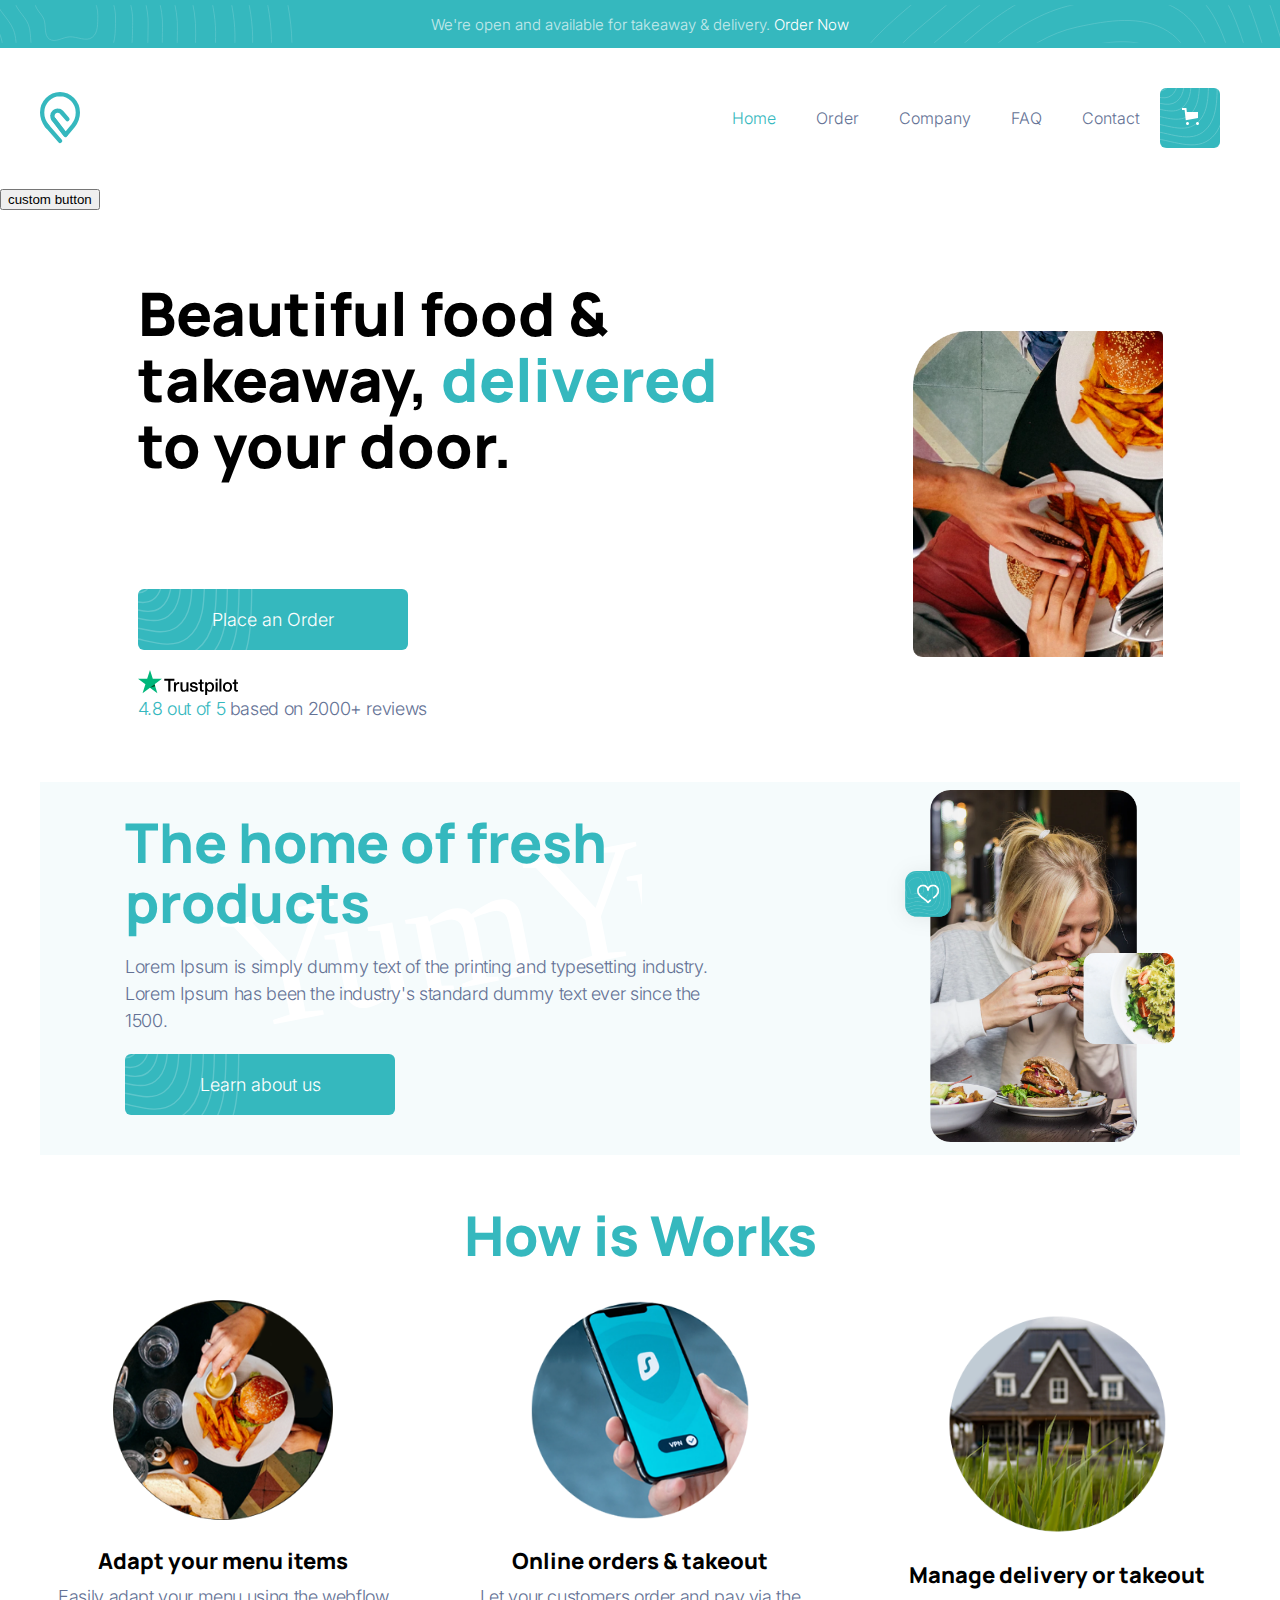
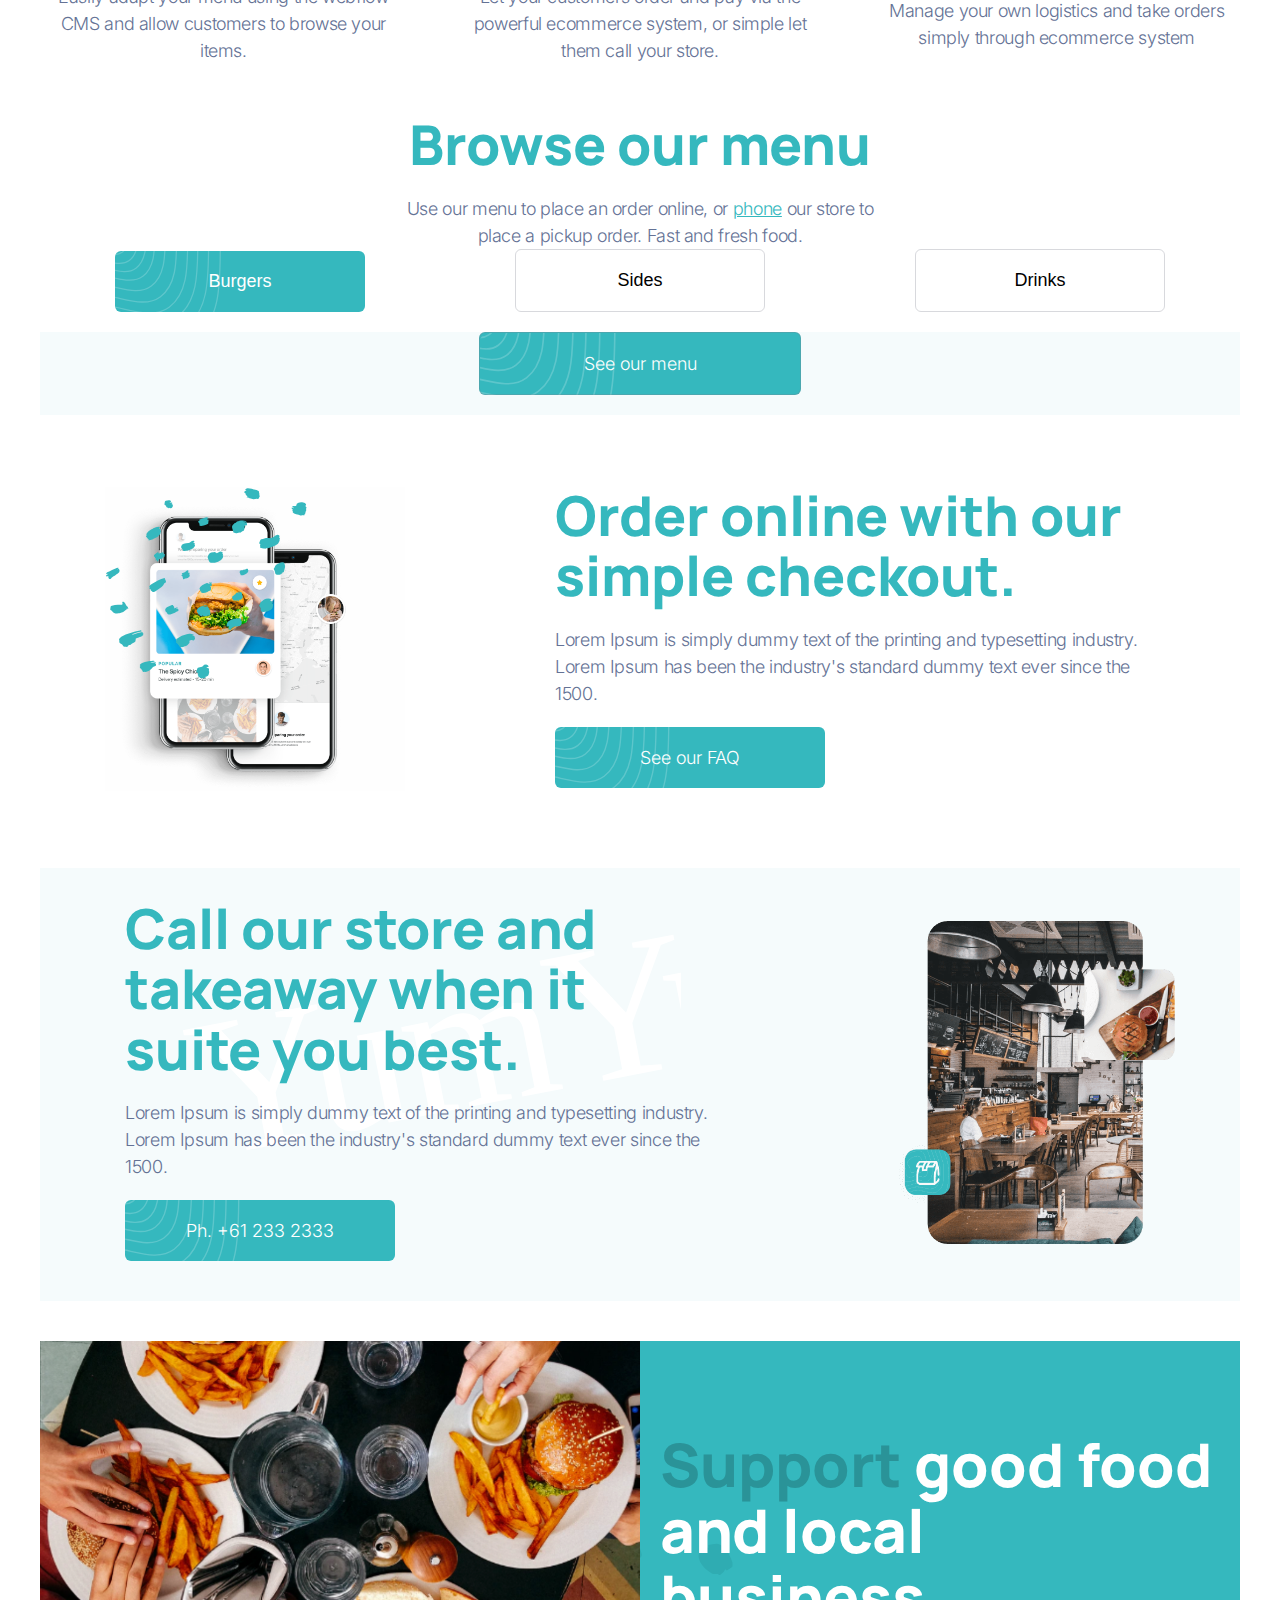
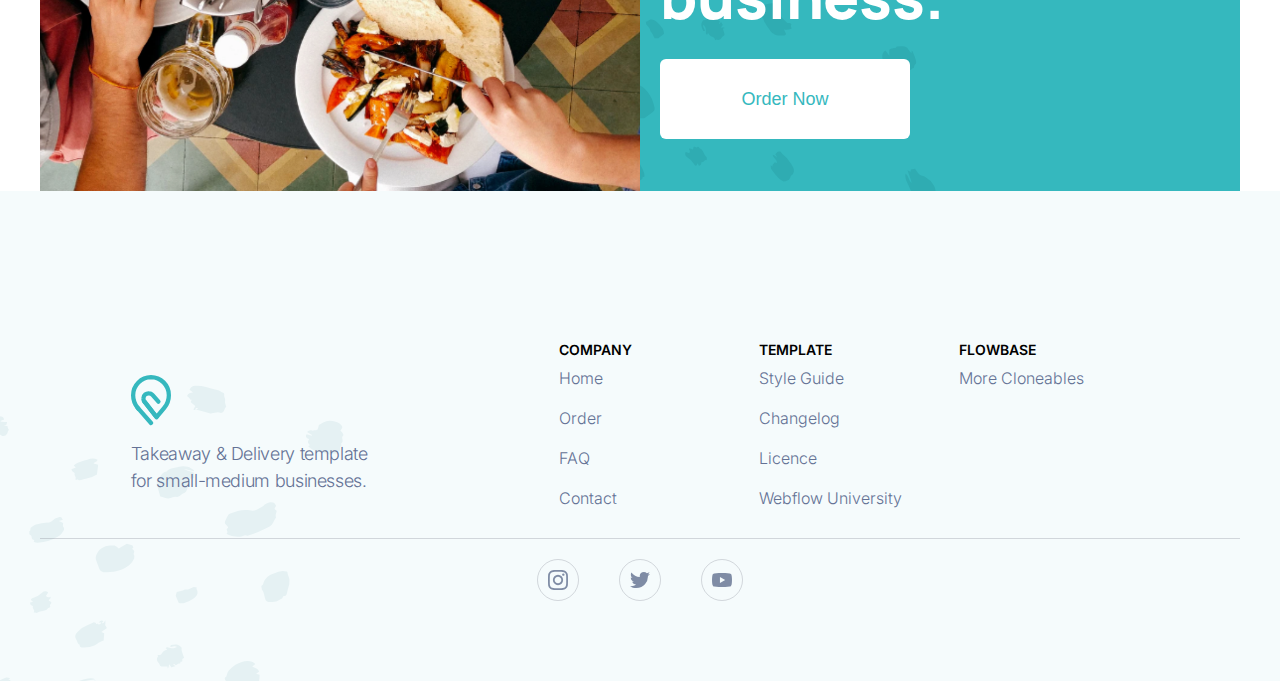
==== commit 51785897: "fixed html error" ====
--- a/index.html
+++ b/index.html
@@ -5,12 +5,13 @@
     <meta http-equiv="X-UA-Compatible" content="IE=edge" />
     <meta name="viewport" content="width=device-width, initial-scale=1.0" />
     <title>Home</title>
-    <link rel="stylesheet" href="./css/index.css" />
-    <link rel="icon" href="./img/logo.svg" />
+    <link rel="stylesheet" href="../css/index.css" />
+    <link rel="icon" href="../img/logo.svg" />
   </head>
   <body>
     <!-- START: Header -->
     <header class="pageheader"></header>
+    <button onclick="window.interdeal.a11y.openMenu()">custom button</button>
     <!-- END: Header -->
     <!-- START: Main Content -->
     <div class="main">
@@ -33,7 +34,7 @@
               <a class="btn-cta" href="order.html"> Place an Order </a>
             </div>
             <div class="container--text-subtext">
-              <img src="./img/TrustPilot_logo.svg" alt="Trust Pilot Logo" />
+              <img src="../img/TrustPilot_logo.svg" alt="Trust Pilot Logo" />
               <p class="text-md">
                 <span class="text-primary">4.8 out of 5</span> based on 2000+
                 reviews
@@ -43,17 +44,17 @@
           <div class="container--img" id="header_img--home">
             <img
               class="img--overlay-bottom-right slide-in-right"
-              src="./img/icons/phone_icon.png"
+              src="../img/icons/phone_icon.png"
               alt=""
             />
             <img
               class="img--overlay-bottom-left slide-in-left_delay"
-              src="./img/patterns/pattern_blue.svg"
+              src="../img/patterns/pattern_blue.svg"
               alt=""
             />
             <img
               class="img--underlay"
-              src="./img/header_img.png"
+              src="../img/header_img.png"
               alt="burger and frys"
             />
           </div>
@@ -75,7 +76,7 @@
           </div>
 
           <div class="container--img">
-            <img src="./img/fresh_img.png" alt="woman enjoying a sandwich" />
+            <img src="../img/fresh_img.png" alt="woman enjoying a sandwich" />
           </div>
         </div>
       </div>
@@ -87,12 +88,12 @@
             <div class="container--img">
               <img
                 class="img--overlay-top-right pop-in"
-                src="./img/icons/basket_icon.png"
+                src="../img/icons/basket_icon.png"
                 alt=""
               />
               <img
                 class="img--underlay"
-                src="./img/icons/adapt_icon.png"
+                src="../img/icons/adapt_icon.png"
                 alt="meal with basket icon"
               />
             </div>
@@ -112,18 +113,18 @@
               <img
                 class="img--overlay-top-left pop-in"
                 id="google-logo"
-                src="./img/icons/google_icon.png"
+                src="../img/icons/google_icon.png"
                 alt=""
               />
               <img
                 class="pop-in_delay"
                 id="apple-logo"
-                src="./img/icons/apple_icon.png"
+                src="../img/icons/apple_icon.png"
                 alt=""
               />
               <img
                 class="img--underlay"
-                src="./img/icons/order_icon.png"
+                src="../img/icons/order_icon.png"
                 alt="meal with basket icon"
               />
             </div>
@@ -142,17 +143,17 @@
             <div class="container--img">
               <img
                 class="img--overlay-top-left pop-in"
-                src="./img/icons/smiling_man1.png"
+                src="../img/icons/smiling_man1.png"
                 alt=""
               />
               <img
                 class="img--overlay-middle-right pop-in_delay"
-                src="./img/icons/smiling_man2.png"
+                src="../img/icons/smiling_man2.png"
                 alt=""
               />
               <img
                 class="img--underlay"
-                src="./img/icons/delivery_icon.png"
+                src="../img/icons/delivery_icon.png"
                 alt="meal with basket icon"
               />
             </div>
@@ -200,12 +201,12 @@
           <div class="container--img">
             <img
               class="underlay--img"
-              src="./img/phone.png"
+              src="../img/phone.png"
               alt="ordering with a phone"
             />
             <img
               class="overlay--pattern"
-              src="./img/patterns/pattern_blue.svg"
+              src="../img/patterns/pattern_blue.svg"
               alt=""
             />
           </div>
@@ -230,7 +231,7 @@
           <div class="container--img">
             <img
               class="fluid-img"
-              src="./img/takeaway.png"
+              src="../img/takeaway.png"
               alt="restraunt serving takeaway"
             />
           </div>
@@ -269,12 +270,12 @@
     <!-- END: Main Content -->
     <!-- Footer -->
     <footer class="pagefooter"></footer>
-    <script type="module" src="../scripts/main.js"></script>
-    <!-- Accessibility Code for "gsladek.github.io" -->
+    <script type="module" src="./scripts/main.js"></script>
+    <!-- Accessibility Code for "template-0ea162.webflow.io" -->
     <script>
       window.interdeal = {
-        sitekey: "61293b41c6af77612263db4d741a04e9",
-        Position: "Right",
+        sitekey: "c133a87d07dd05f56489c9e3bb39dbf1",
+        Position: "Left",
         Menulang: "EN",
         domains: {
           js: "https://cdn.equalweb.com/",
@@ -283,8 +284,8 @@
         btnStyle: {
           vPosition: ["80%", null],
           scale: ["0.8", "0.8"],
-          color: { main: "#00848a", second: "#ffffff" },
-          icon: { type: 11, shape: "semicircle", outline: false },
+          color: { main: "#1876c9", second: "" },
+          icon: { type: 7, shape: "semicircle", outline: false },
         },
       };
       (function (doc, head, body) {
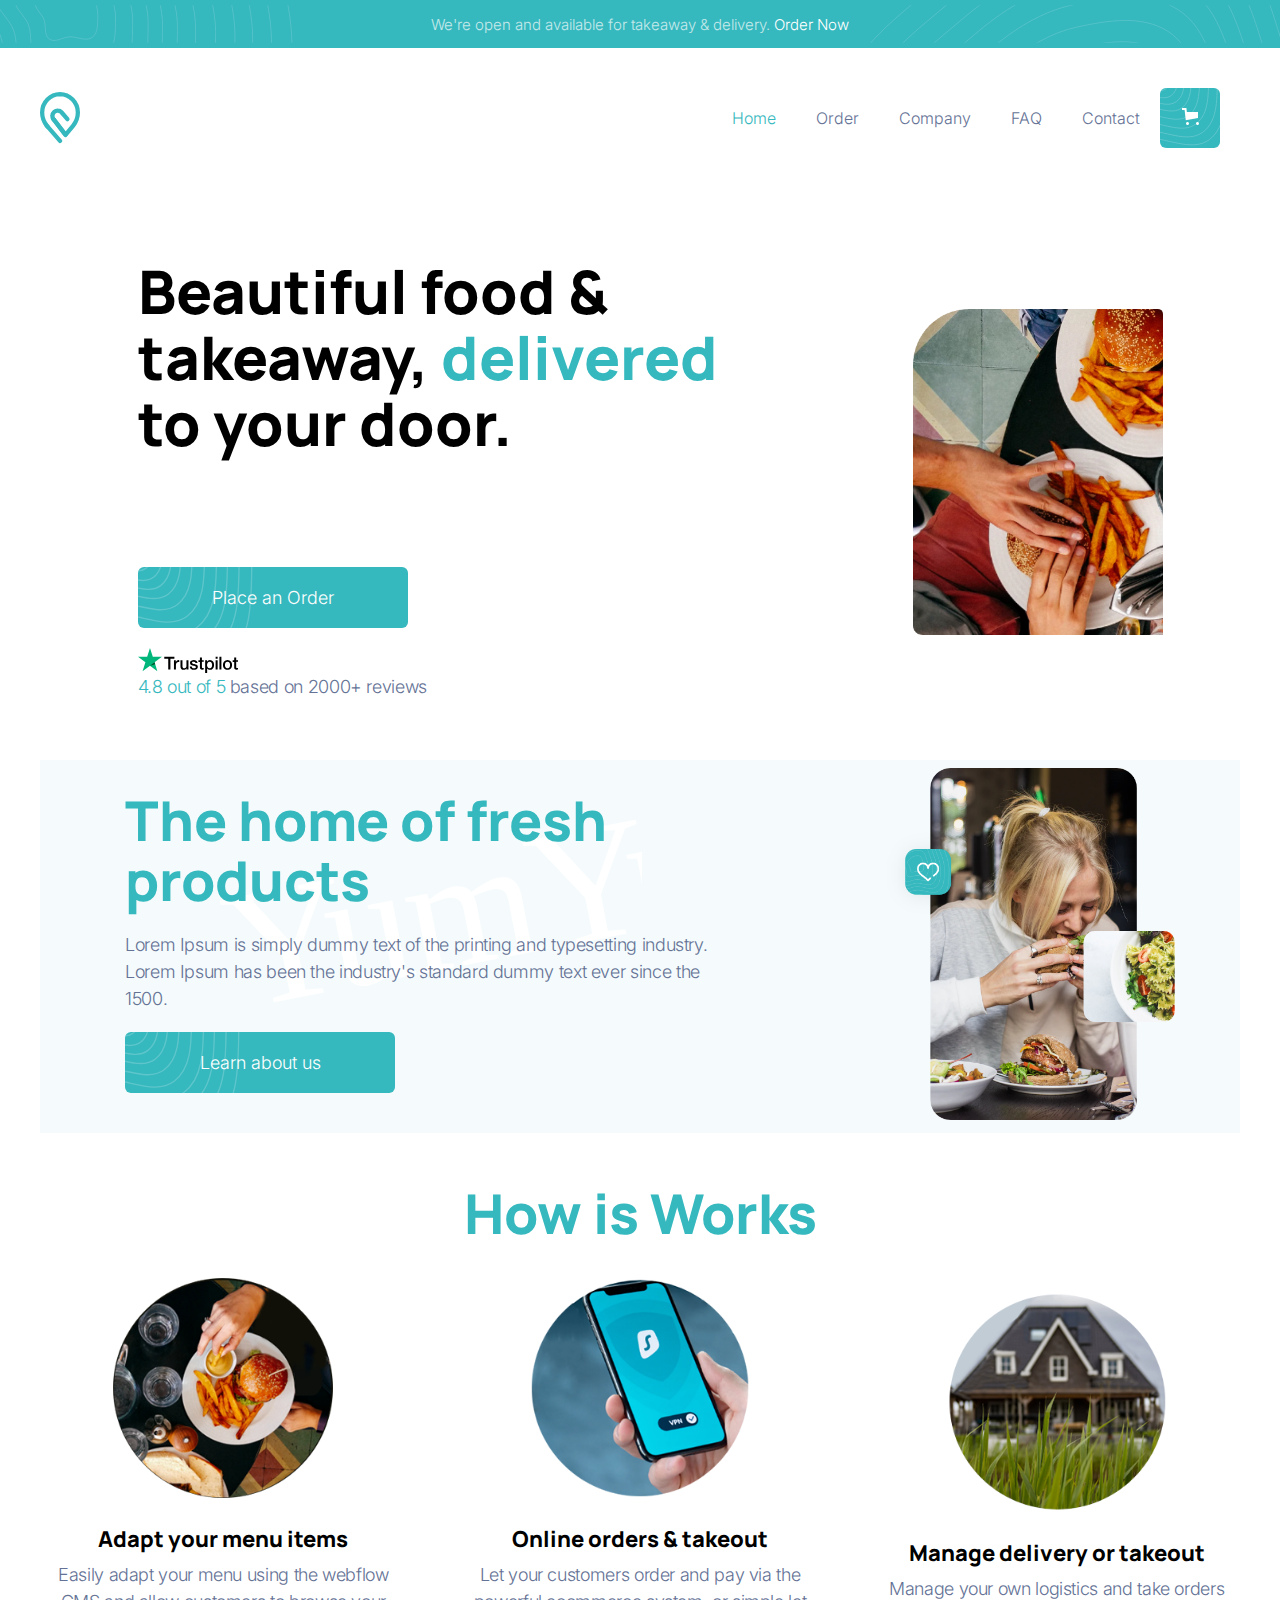
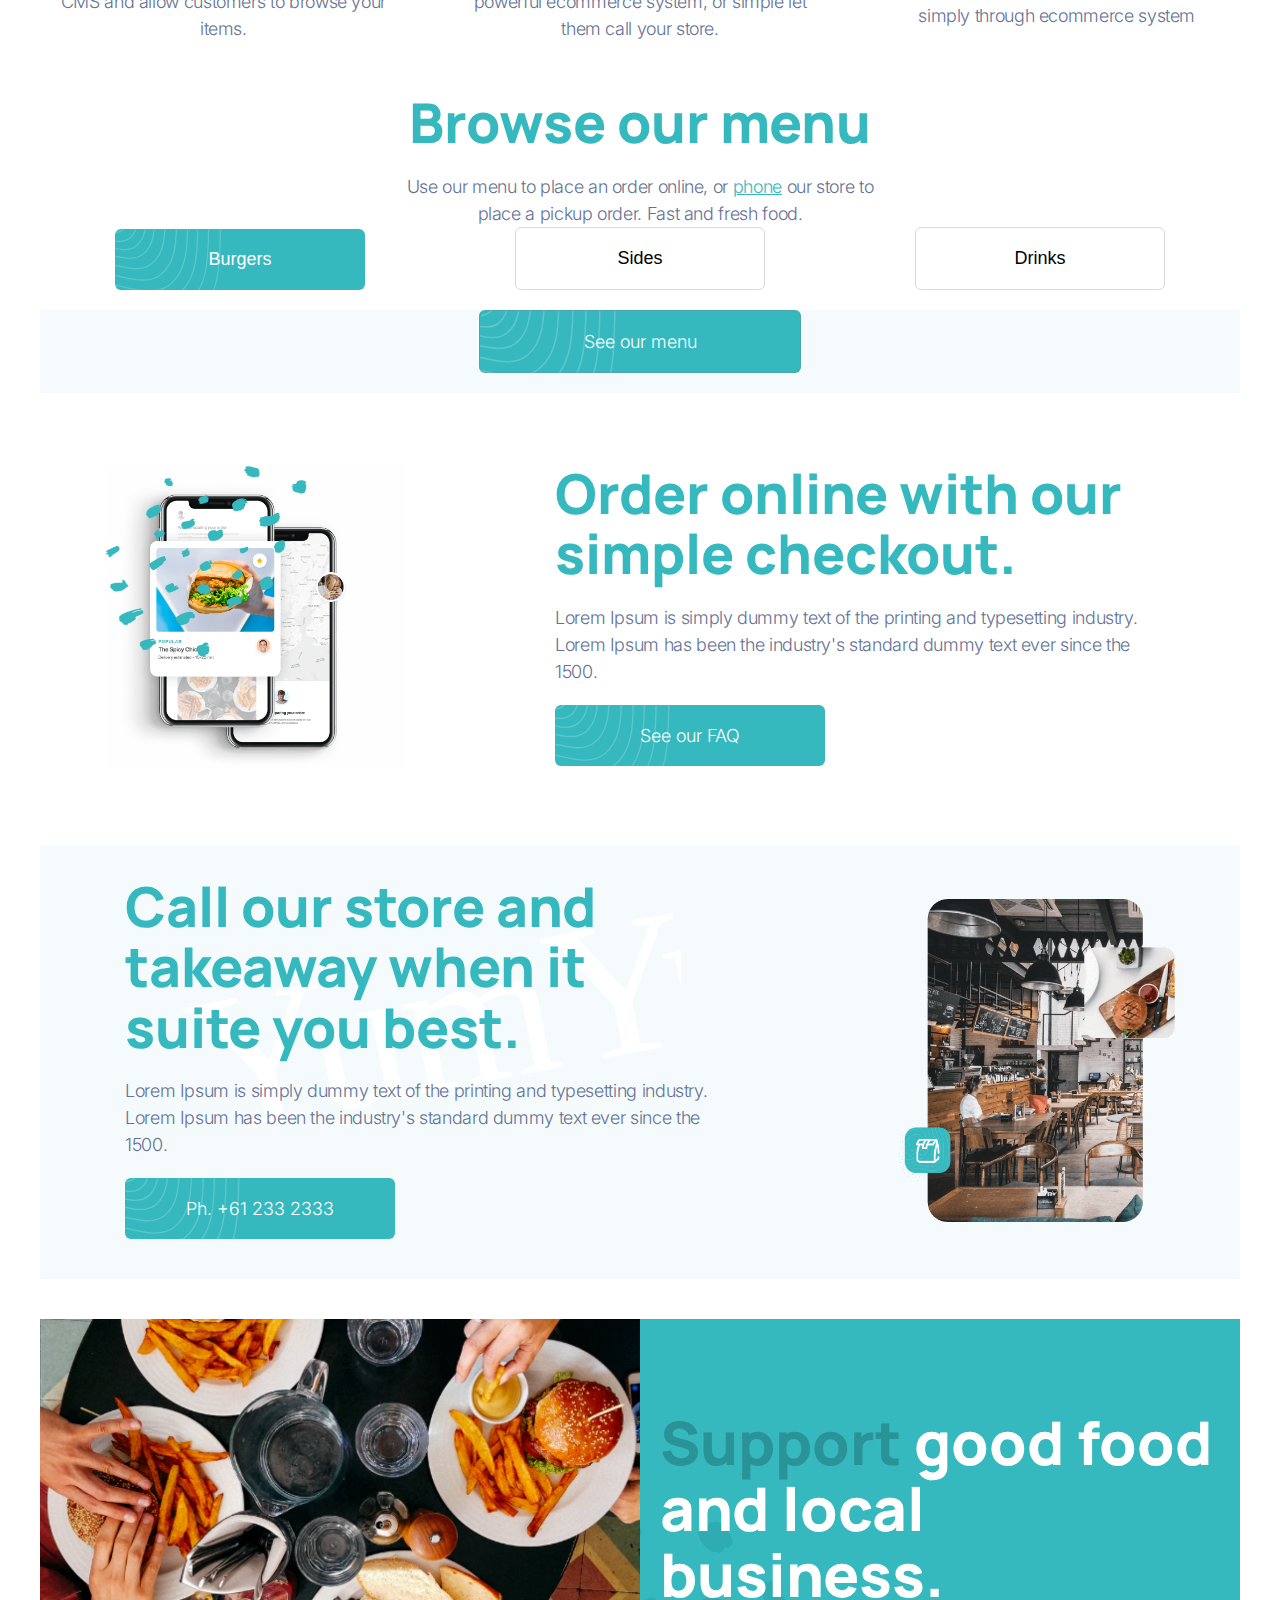
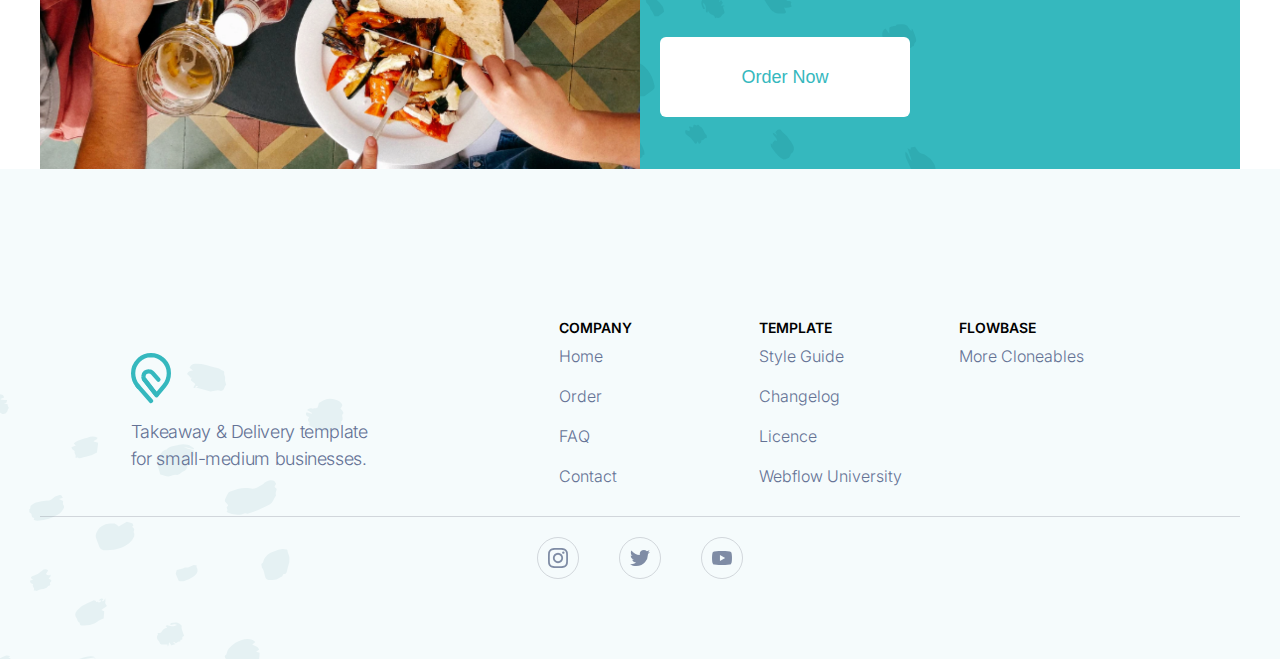
==== commit c751e36b: "accessability updated" ====
--- a/index.html
+++ b/index.html
@@ -5,13 +5,13 @@
     <meta http-equiv="X-UA-Compatible" content="IE=edge" />
     <meta name="viewport" content="width=device-width, initial-scale=1.0" />
     <title>Home</title>
-    <link rel="stylesheet" href="../css/index.css" />
-    <link rel="icon" href="../img/logo.svg" />
+    <link rel="stylesheet" href="./css/index.css" />
+    <link rel="icon" href="./img/logo.svg" />
   </head>
   <body>
     <!-- START: Header -->
     <header class="pageheader"></header>
-    <button onclick="window.interdeal.a11y.openMenu()">custom button</button>
+    <!--<button onclick="window.interdeal.a11y.openMenu()">custom button</button>-->
     <!-- END: Header -->
     <!-- START: Main Content -->
     <div class="main">
@@ -284,7 +284,7 @@
         btnStyle: {
           vPosition: ["80%", null],
           scale: ["0.8", "0.8"],
-          color: { main: "#1876c9", second: "" },
+          color: { main: "#1876c9" },
           icon: { type: 7, shape: "semicircle", outline: false },
         },
       };
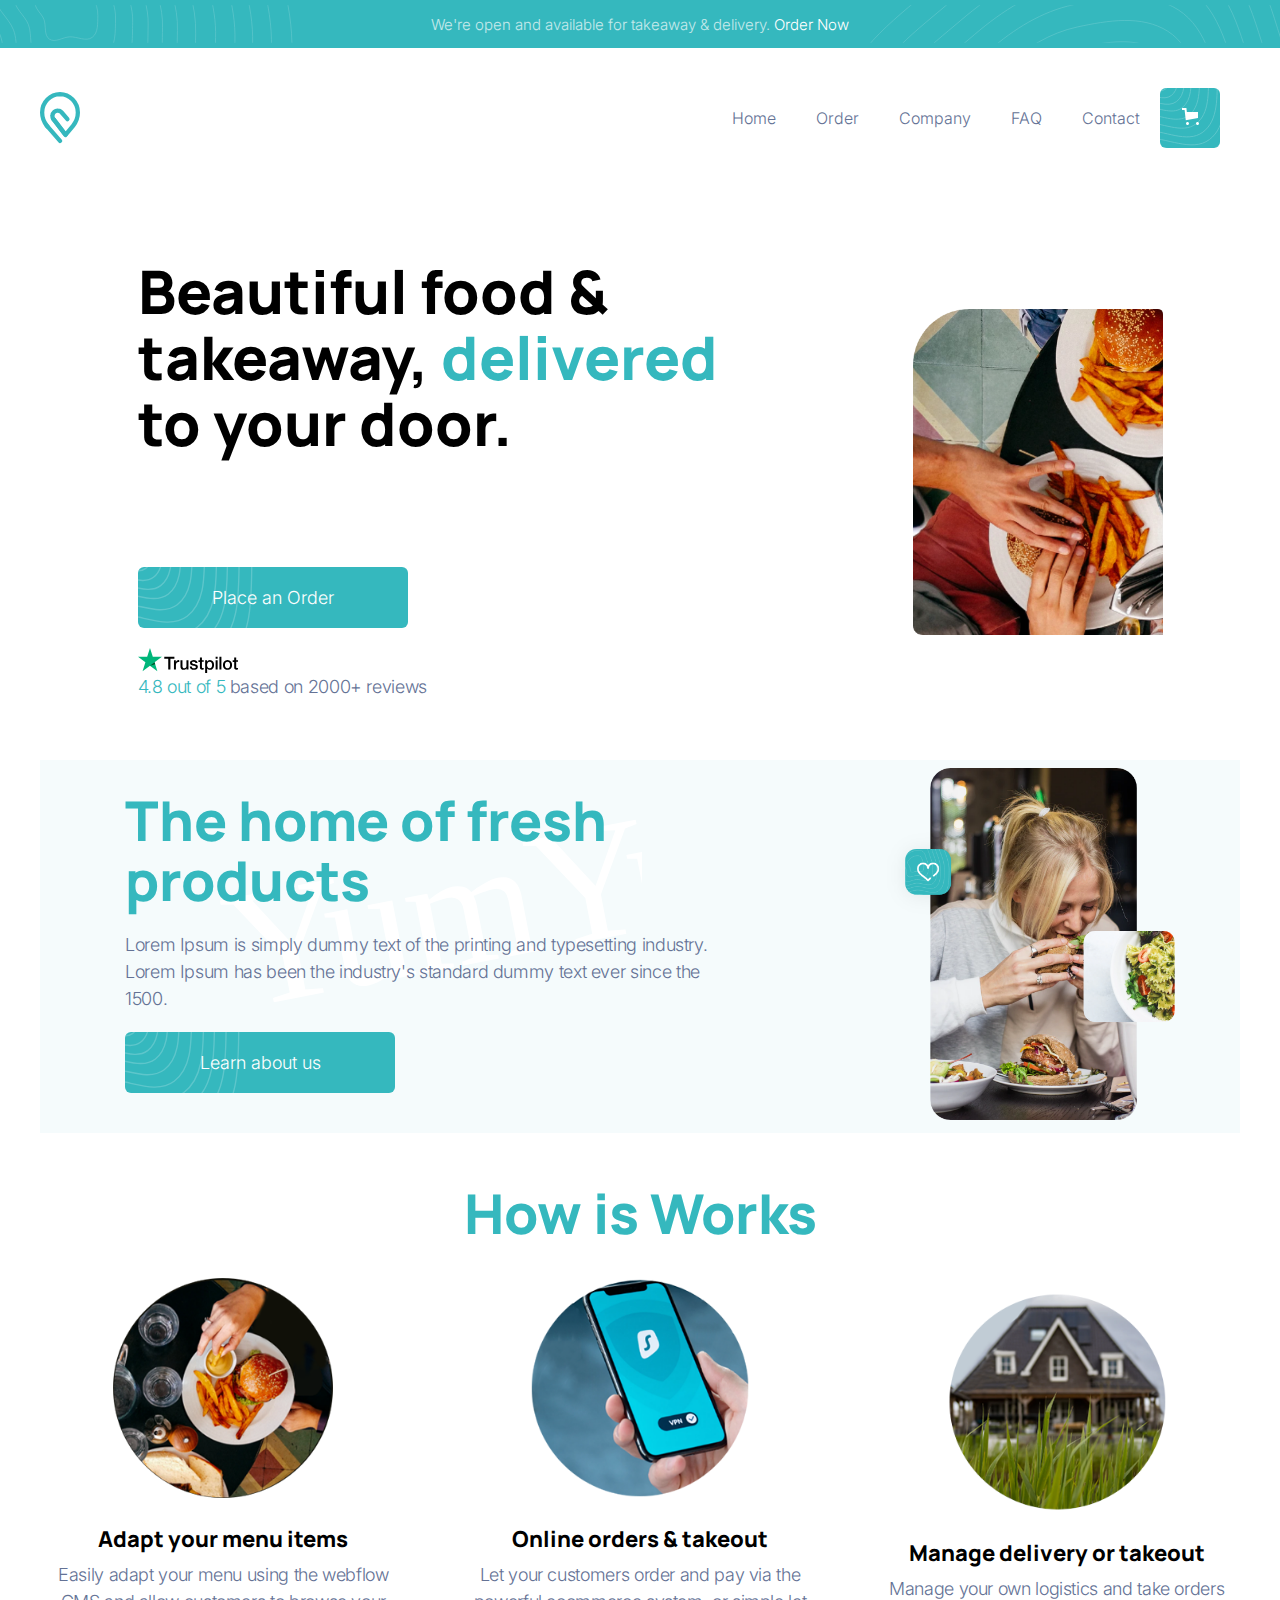
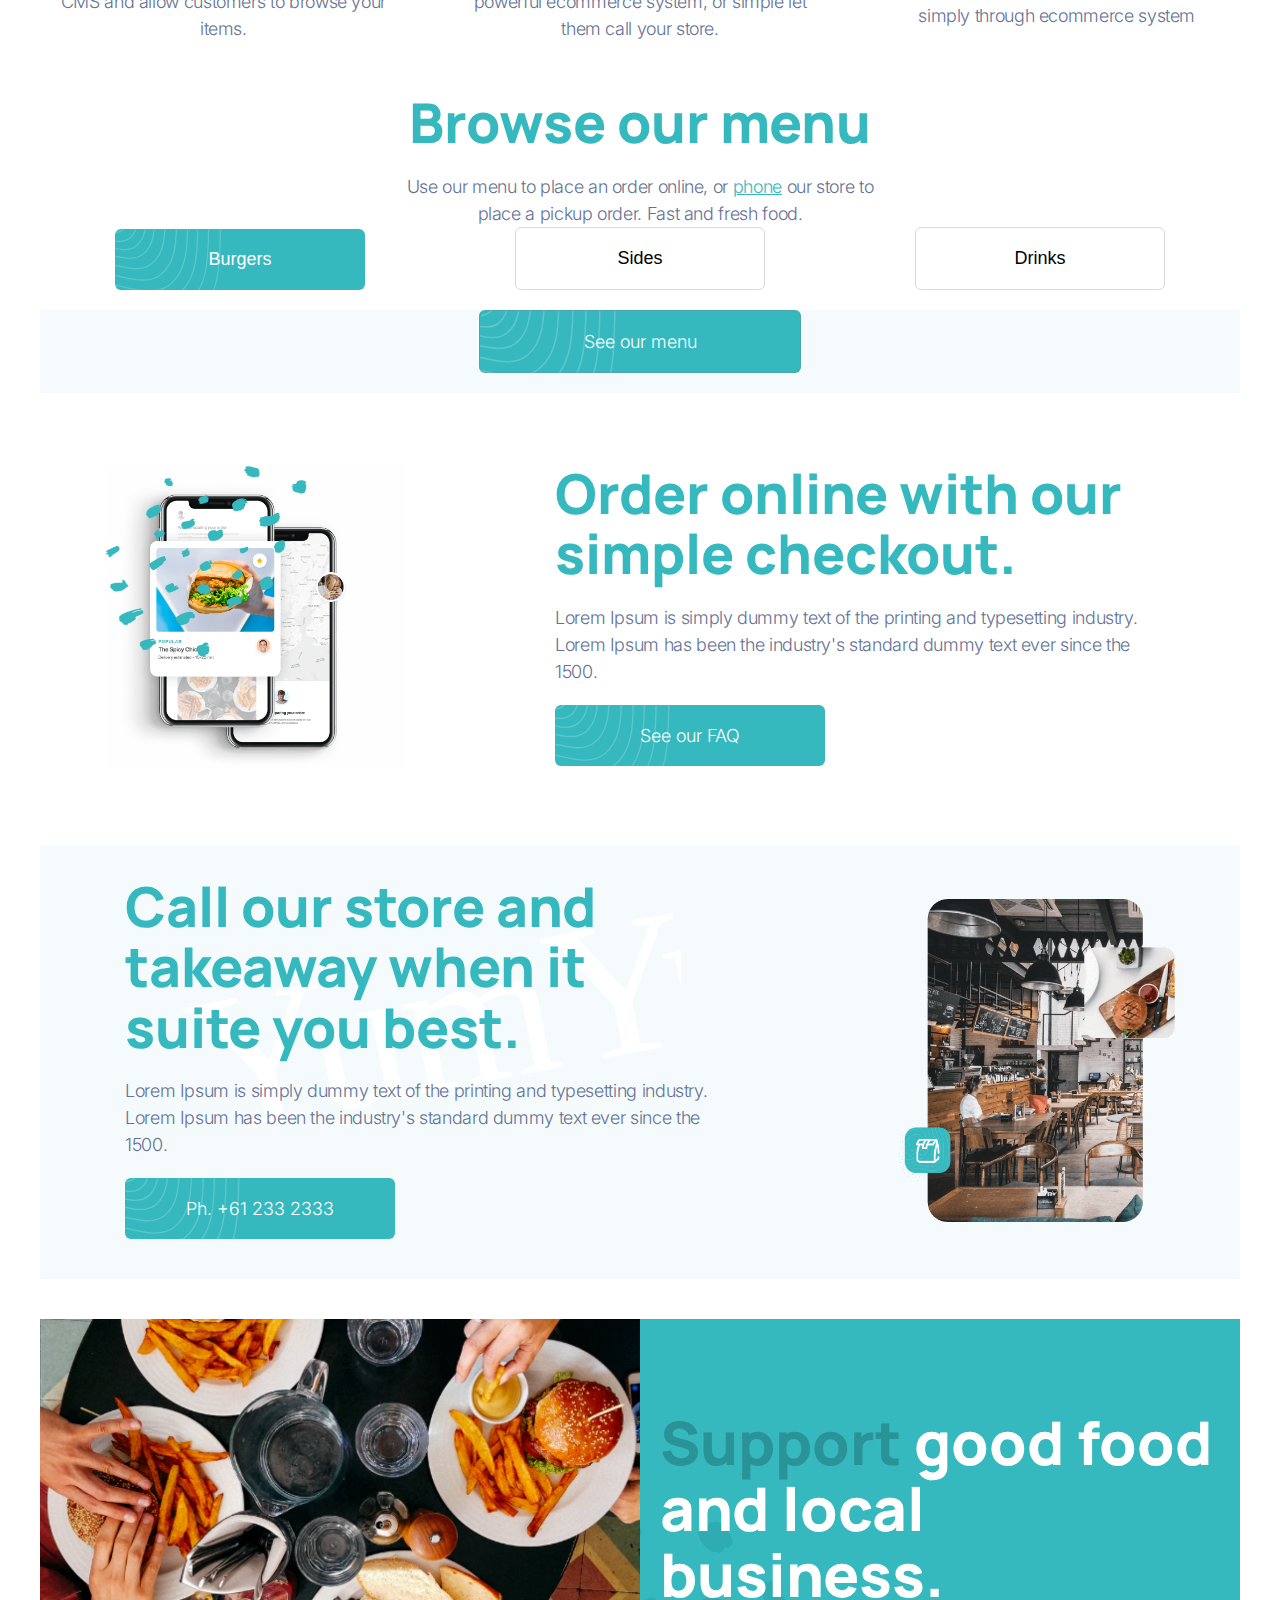
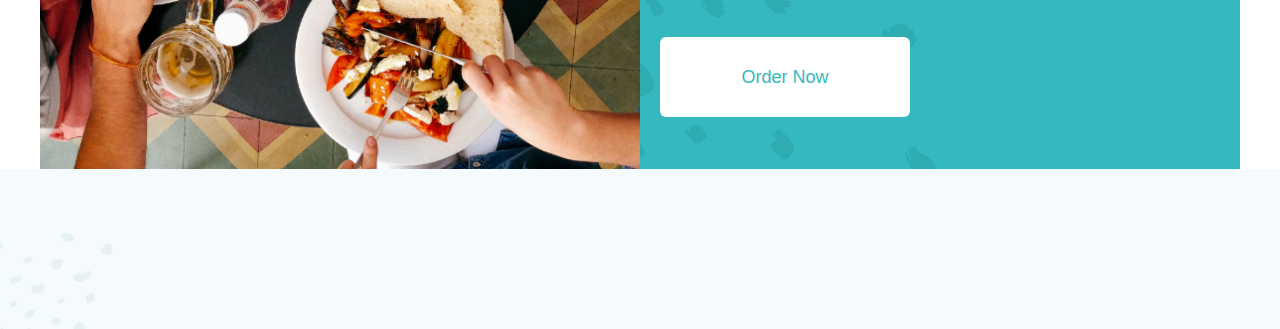
==== commit bba67592: "fixed localization override" ====
--- a/index.html
+++ b/index.html
@@ -44,17 +44,17 @@
           <div class="container--img" id="header_img--home">
             <img
               class="img--overlay-bottom-right slide-in-right"
-              src="../img/icons/phone_icon.png"
+              src="./img/icons/phone_icon.png"
               alt=""
             />
             <img
               class="img--overlay-bottom-left slide-in-left_delay"
-              src="../img/patterns/pattern_blue.svg"
+              src="./img/patterns/pattern_blue.svg"
               alt=""
             />
             <img
               class="img--underlay"
-              src="../img/header_img.png"
+              src="./img/header_img.png"
               alt="burger and frys"
             />
           </div>
@@ -76,7 +76,7 @@
           </div>
 
           <div class="container--img">
-            <img src="../img/fresh_img.png" alt="woman enjoying a sandwich" />
+            <img src="./img/fresh_img.png" alt="woman enjoying a sandwich" />
           </div>
         </div>
       </div>
@@ -88,12 +88,12 @@
             <div class="container--img">
               <img
                 class="img--overlay-top-right pop-in"
-                src="../img/icons/basket_icon.png"
+                src="./img/icons/basket_icon.png"
                 alt=""
               />
               <img
                 class="img--underlay"
-                src="../img/icons/adapt_icon.png"
+                src="./img/icons/adapt_icon.png"
                 alt="meal with basket icon"
               />
             </div>
@@ -113,18 +113,18 @@
               <img
                 class="img--overlay-top-left pop-in"
                 id="google-logo"
-                src="../img/icons/google_icon.png"
+                src="./img/icons/google_icon.png"
                 alt=""
               />
               <img
                 class="pop-in_delay"
                 id="apple-logo"
-                src="../img/icons/apple_icon.png"
+                src="./img/icons/apple_icon.png"
                 alt=""
               />
               <img
                 class="img--underlay"
-                src="../img/icons/order_icon.png"
+                src="./img/icons/order_icon.png"
                 alt="meal with basket icon"
               />
             </div>
@@ -143,17 +143,17 @@
             <div class="container--img">
               <img
                 class="img--overlay-top-left pop-in"
-                src="../img/icons/smiling_man1.png"
+                src="./img/icons/smiling_man1.png"
                 alt=""
               />
               <img
                 class="img--overlay-middle-right pop-in_delay"
-                src="../img/icons/smiling_man2.png"
+                src="./img/icons/smiling_man2.png"
                 alt=""
               />
               <img
                 class="img--underlay"
-                src="../img/icons/delivery_icon.png"
+                src="./img/icons/delivery_icon.png"
                 alt="meal with basket icon"
               />
             </div>
@@ -201,12 +201,12 @@
           <div class="container--img">
             <img
               class="underlay--img"
-              src="../img/phone.png"
+              src="./img/phone.png"
               alt="ordering with a phone"
             />
             <img
               class="overlay--pattern"
-              src="../img/patterns/pattern_blue.svg"
+              src="./img/patterns/pattern_blue.svg"
               alt=""
             />
           </div>
@@ -231,7 +231,7 @@
           <div class="container--img">
             <img
               class="fluid-img"
-              src="../img/takeaway.png"
+              src="./img/takeaway.png"
               alt="restraunt serving takeaway"
             />
           </div>
